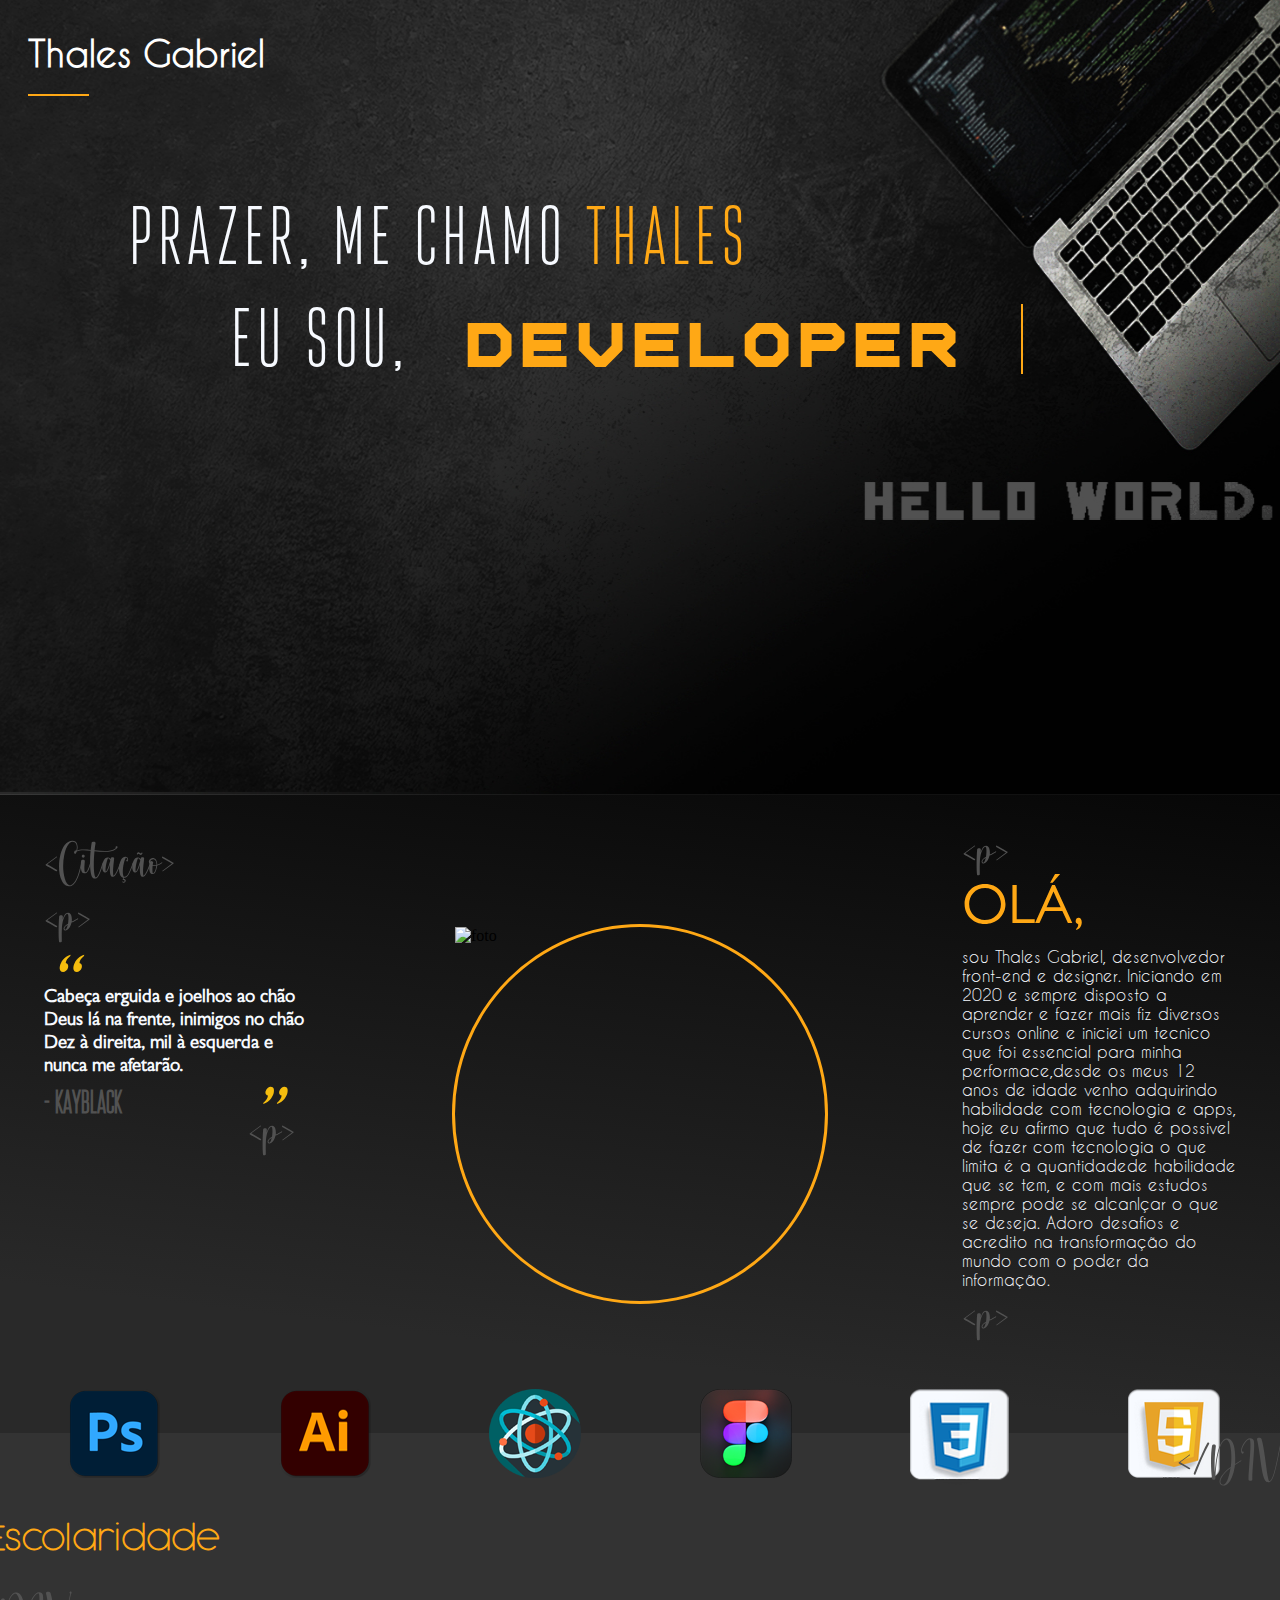
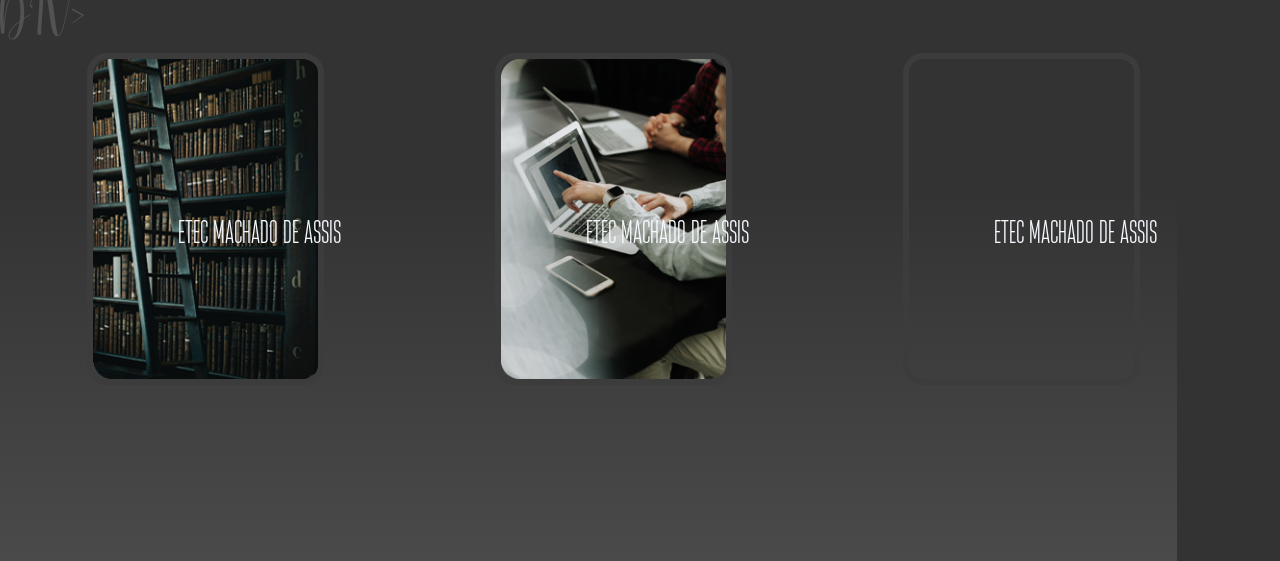
==== index.html @ 3428d631 "primeiro commit do repositorio" ====
<!DOCTYPE html>
<html lang="pt-br">

<head>
    <meta charset="UTF-8">
    <meta http-equiv="X-UA-Compatible" content="IE=edge">
    <meta name="viewport" content="width=device-width, initial-scale=1.0">
    <link rel="stylesheet" href="./css/style.css">
    <title>Portifólio</title>
</head>

<body>
    <section class="page-top">
        <div class="container-grid ">
            <div class="hero">
                <h1> <i>Tha</i>les Gabriel</h1>

                <h2>Prazer, me chamo <i>Thales</i></h2>
                <h2 class="eu-sou">eu sou,
                    <ul class="dynamic-txts">
                        <li><span>Developer</span></li>
                        <li><span>Designer</span></li>
                        <li><span>Freelancer</span></li>


                    </ul>
                </h2>

            </div>
        </div>
    </section>

    <section class="page-infos">
        <div class="container-grid tree-rows">
            <div class="story-photo">
                <span class="abertura"> &lt;Citação&gt;
                    <br> &lt;p&gt;<br>
                    <i class="aspas">“</i>
                </span>
                <h3 class="citacao">Cabeça erguida e joelhos ao chão Deus lá na frente, inimigos no chão Dez à direita, mil à esquerda e nunca me afetarão.</h3>
                <h4> - KAYBLACK</h4>
                <i class="aspas">” </i>
                <span class="fechamento"> &lt;p&gt;</span>
                <div class="foto">
                    <div class="circulo">
                        <img src="" alt="foto">
                    </div>
                </div>
                <div class="sobre-eu">
                    <span class="abertura"> &lt;p&gt;</span><br>

                    <span>
                        <b>OLÁ,</b><p>sou Thales Gabriel, desenvolvedor 
                            front-end e designer. Iniciando em
                            2020 e sempre disposto a aprender
                            e fazer mais fiz diversos cursos online
                            e iniciei um tecnico que foi essencial
                            para minha performace,desde os meus
                            12 anos de idade venho adquirindo 
                            habilidade com tecnologia e apps, hoje
                            eu afirmo que tudo é possivel de fazer
                            com tecnologia o que limita é a 
                            quantidadede habilidade que se tem, 
                            e com mais estudos sempre pode se 
                            alcanlçar o que se deseja. Adoro 
                            desafios e acredito na transformação 
                            do mundo com o poder da informação.</p>
                    </span>
                    <span class="fechamento"> &lt;p&gt;</span>

                </div>

            </div>
            <div class="transicao">
                <ul class="icones-transicao">
                    <li>
                        <svg xmlns="http://www.w3.org/2000/svg" xmlns:xlink="http://www.w3.org/1999/xlink" width="92" height="89" viewBox="0 0 92 89">
                            <image id="icone_photoshop" data-name="icone photoshop" width="92" height="89" xlink:href="[data-uri]"/>
                         </svg>
                    </li>
                    <li>
                        <svg xmlns="http://www.w3.org/2000/svg" xmlns:xlink="http://www.w3.org/1999/xlink" width="92" height="89" viewBox="0 0 92 89">
                            <image id="icone_ilustrator" data-name="icone ilustrator" width="92" height="89" xlink:href="[data-uri]"/>
                        </svg>
                    </li>
                    <li>
                        <svg xmlns="http://www.w3.org/2000/svg" xmlns:xlink="http://www.w3.org/1999/xlink" width="92" height="89" viewBox="0 0 92 89">
                            <image id="electron_icon" data-name="electron icon" width="92" height="89" xlink:href="[data-uri]"/>
                        </svg>
                    </li>
                    <li>
                        <svg xmlns="http://www.w3.org/2000/svg" xmlns:xlink="http://www.w3.org/1999/xlink" width="92" height="89" viewBox="0 0 92 89">
                            <image id="figma_icone" data-name="figma icone" width="92" height="89" xlink:href="[data-uri]"/>
                        </svg>
                    </li>
                    <li>
                        <svg xmlns="http://www.w3.org/2000/svg" xmlns:xlink="http://www.w3.org/1999/xlink" width="99" height="96" viewBox="0 0 99 96">
                            <image id="css3_icon" data-name="css3 icon" width="99" height="96" xlink:href="[data-uri]"/>
                        </svg>
                    </li>
                    <li>
                        <svg xmlns="http://www.w3.org/2000/svg" xmlns:xlink="http://www.w3.org/1999/xlink" width="92" height="89" viewBox="0 0 92 89">
                            <image id="javascripticon" width="92" height="89" xlink:href="[data-uri]"/>
                        </svg>

                    </li>
                </ul>
            </div>

        </div>
    </section>
    <section class="page-schools">
        <div class="container-grid two-rows">
            <div class="fundo-topo">
                <h2>Escolaridade</h2>
                <div class="aberturastyle"> &lt;DIV&gt;</div><br>
            </div>
            <div class="cardsEscolaridade1">
                <!-- < class="card-1"> -->
                <figure class="card-escolaridade fundo-tecnica">
                    <figcaption class="card-title">Etec Machado de Assis</figcaption>

                </figure>
            </div>
            <div class="cardsEscolaridade2">
                <figure class="card-escolaridade fundo-curso">
                    <figcaption class="card-title">Etec Machado de Assis</figcaption>

                </figure>
            </div>
            <div class="cardsEscolaridade3">
                <figure class="card-escolaridade">
                    <figcaption class="card-title">Etec Machado de Assis</figcaption>

                </figure>
            </div>

        </div>
        <div class="fechamentostyle"> &lt;/DIV&gt;</div><br>

    </section>
</body>

</html>
---- css/style.css ----
@charset "UTF-8";
@font-face {
  font-family: caviarDreams;
  src: url(../fonts/CaviarDreams.ttf);
}
@font-face {
  font-family: cocogoose;
  src: url(../fonts/Cocogoose-Pro-Thin-trial.ttf);
}
@font-face {
  font-family: helloHoney;
  src: url(../fonts/hello-honey.otf);
}
@font-face {
  font-family: attentic;
  src: url(../fonts/Attentica-4F-UltraLight.otf);
}
@font-face {
  font-family: nameSmille;
  src: url(../fonts/Name-Smile.otf);
}
@font-face {
  font-family: gillSans;
  src: url(../fonts/Gill-Sans.otf);
}
@keyframes slide {
  from {
    top: 0;
  }
  to {
    top: -265px;
  }
}
@keyframes typing {
  0% {
    width: 0px;
  }
  50% {
    width: 600px;
  }
  100% {
    width: 0px;
  }
}
.cardsEscolaridade1 {
  margin-top: 130px;
  perspective: 500px;
  display: flex;
  grid-column-start: 2;
  grid-column-end: 5;
}

.cardsEscolaridade2 {
  margin-top: 130px;
  perspective: 500px;
  display: flex;
  grid-column-start: 6;
  grid-column-end: 9;
}

.cardsEscolaridade3 {
  margin-top: 130px;
  perspective: 500px;
  display: flex;
  grid-column-start: 10;
  grid-column-end: 13;
}

.card-escolaridade {
  width: 237px;
  max-width: 237px;
  height: 332px;
  border: 6px solid #3c3c3c;
  border-radius: 20px;
  position: relative;
  transform-style: preserve-3d;
  will-change: transform;
  transition: transform 0.5s;
}

.fundo-curso {
  background: url("../imagens/fundo-card-cursos.png ");
  background-size: cover;
  background-repeat: no-repeat;
}

.fundo-tecnica {
  background: url("../imagens/fundo-card-etec.png ");
  background-size: cover;
  background-repeat: no-repeat;
}

.card-escolaridade:hover {
  transform: translate(10px) rotateX(0deg) rotateY(30deg);
}

.card-title {
  font-family: attentic;
  font-size: 24pt;
  color: #f7faff;
  position: absolute;
  top: 50%;
  right: -10%;
  transform: translateY(-30deg);
  transition: transform 0.5s;
}

.card-escolaridade:hover .card-title {
  transform: translateZ(50px);
  margin-left: 10px;
}

* {
  margin: 0;
  border: 0;
  box-sizing: border-box;
  /* max-width: 1440px */
}

body {
  background: rgb(51, 51, 51);
  background: linear-gradient(8deg, rgb(51, 51, 51) 39%, rgb(5, 5, 5) 100%);
}

.container-grid {
  display: grid;
  max-width: 1440px;
  max-height: 1024px;
  grid-template-columns: repeat(12, 70px);
  column-gap: 32px;
  justify-content: center;
  background-color: transparent;
  height: 1024px;
}

.tree-rows {
  grid-template-rows: 319px 275px auto;
}

.two-rows {
  grid-template-rows: 480px auto;
}

.page-top {
  display: flex;
  justify-content: center;
  background: rgb(82, 82, 82);
  background: linear-gradient(135deg, rgb(82, 82, 82) 45%, rgb(5, 5, 5) 100%);
  background-image: url("../imagens/herotop.jpg");
  background-position: center;
  background-size: 1397px 795px;
  background-repeat: no-repeat;
  width: 100vw;
  height: 795px;
}

.hero {
  display: grid;
  max-width: 1440px;
  max-height: 1024px;
  grid-template-columns: repeat(12, 70px);
  column-gap: 32px;
  justify-content: center;
  background-color: transparent;
  height: 1024px;
  grid-template-rows: 0.3fr;
  width: 100%;
  grid-column-start: 1;
  grid-column-end: 14;
  max-height: 795px;
}

.hero h1 {
  font-family: CaviarDreams;
  font-size: 27pt;
  color: white;
  margin-top: 2rem;
  padding-bottom: 20px;
  grid-column-start: 1;
  grid-column-end: 14;
}

.hero h1 i {
  font-style: normal;
  padding-bottom: 20px;
  border-bottom: 2px solid #ffa815;
}

/* frase de saudação */
/* posição */
.hero h2 {
  grid-column-start: 2;
  grid-column-end: 14;
  grid-row-start: 2;
  height: 20px;
}

.hero .eu-sou {
  grid-column-start: 3;
  grid-column-end: 14;
  grid-row-start: 2;
  margin-top: 10%;
  display: flex;
  align-items: flex-start;
}

.hero h2 {
  font-size: 62pt;
  color: #f7faff;
  font-family: attentic;
  letter-spacing: 5pt;
  font-weight: lighter;
}

.hero h2 i {
  font-style: normal;
  color: #ffa815;
}

.dynamic-txts li {
  font-family: nameSmille;
  list-style: none;
  color: #ffa815;
  font-size: 42pt;
  position: relative;
  top: 0;
  animation: slide 15s steps(3) infinite;
}

.dynamic-txts {
  margin-left: 15px;
  height: 70px;
  line-height: 90px;
  overflow: hidden;
  animation: typing 5s steps(24) infinite;
  border-right: 2px solid #ffa815;
}

.page-infos {
  display: flex;
  justify-content: center;
  width: 100vw;
}

.page-infos .container-grid {
  background: rgb(41, 41, 41);
  background: linear-gradient(7deg, rgb(41, 41, 41) 19%, rgb(7, 7, 7) 100%);
  height: 638px;
  width: 100%;
}

.story-photo {
  display: grid;
  max-width: 1440px;
  max-height: 1024px;
  grid-template-columns: repeat(12, 70px);
  column-gap: 32px;
  justify-content: center;
  background-color: transparent;
  height: 1024px;
  grid-template-rows: 0.3fr;
  grid-column-start: 1;
  grid-column-end: 14;
  max-height: 795px;
  height: 336px;
}

.story-photo .abertura,
.fechamento {
  font-family: helloHoney;
  font-size: 42pt;
  color: #525252;
  margin-top: 40px;
  grid-column-start: 1;
  grid-column-end: 3;
}

.aberturastyle {
  font-family: helloHoney;
  font-size: 42pt;
  color: #525252;
  margin-top: 30px;
}

.fechamentostyle {
  font-family: helloHoney;
  font-size: 42pt;
  color: #525252;
  grid-row-start: 2;
}

.story-photo .aspas {
  font-family: gillSans;
  font-size: 59pt;
  color: #f5bd0e;
}

.citacao {
  grid-column-start: 1;
  grid-column-end: 4;
  font-family: gillSans;
  margin-top: -55px;
  font-size: 14pt;
  color: #f7faff;
}

.story-photo h4 {
  grid-column-start: 1;
  grid-column-end: 3;
  margin-top: 10px;
  font-size: 24pt;
  color: #525252;
  font-family: attentic;
}

.fechamento {
  margin-top: -70px;
  grid-column-start: 4;
}

.foto {
  grid-column-start: 5;
  grid-column-end: 9;
  height: 380px;
  margin-top: -250px;
  display: flex;
  justify-content: center;
  align-items: center;
}

.circulo {
  border: 3px solid #ffa815;
  height: 100%;
  width: 100%;
  border-radius: 100%;
}

.sobre-eu {
  grid-column-start: 10;
  grid-column-end: 13;
  margin-top: -350px;
  width: auto;
}

.sobre-eu b {
  font-size: 42pt;
  font-family: gillSans;
  color: #ffa815;
  font-weight: 450;
}

.sobre-eu p {
  color: #f7faff;
  text-align: left;
  font-size: 12pt;
  font-family: caviarDreams;
}

.transicao {
  grid-column-start: 1;
  grid-column-end: 13;
  grid-row-start: 3;
}

.transicao ul {
  margin: 0;
  display: flex;
  justify-content: space-between;
  width: 100%;
  list-style: none;
}

.page-schools {
  display: flex;
  justify-content: center;
  width: 100vw;
}

.page-schools .container-grid {
  margin-top: 90px;
  height: 638px;
  width: 100%;
  background: rgb(51, 51, 51);
  background: linear-gradient(180deg, rgb(51, 51, 51) 42%, rgb(75, 74, 74) 100%);
}

.fundo-topo h2 {
  color: #ffa815;
  font-size: 24pt;
  font-family: cocogoose;
}

/*# sourceMappingURL=style.css.map */
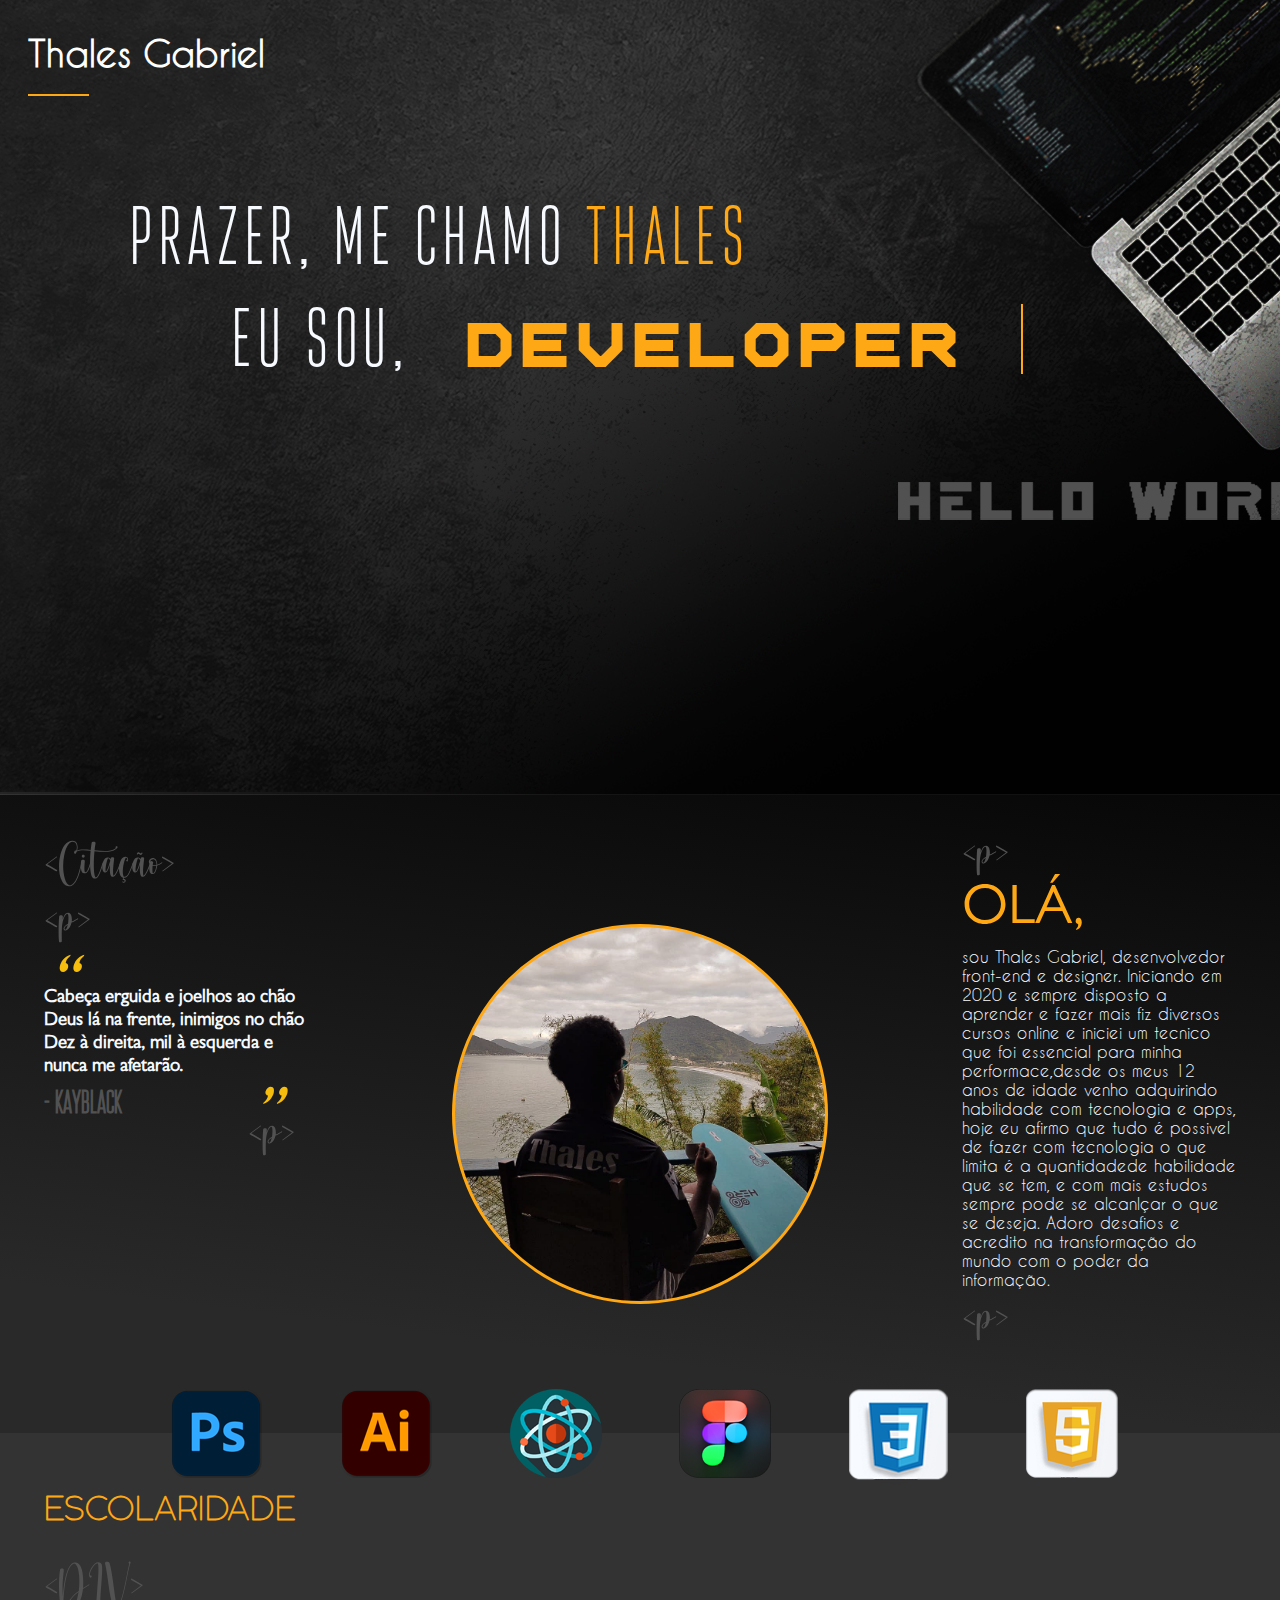
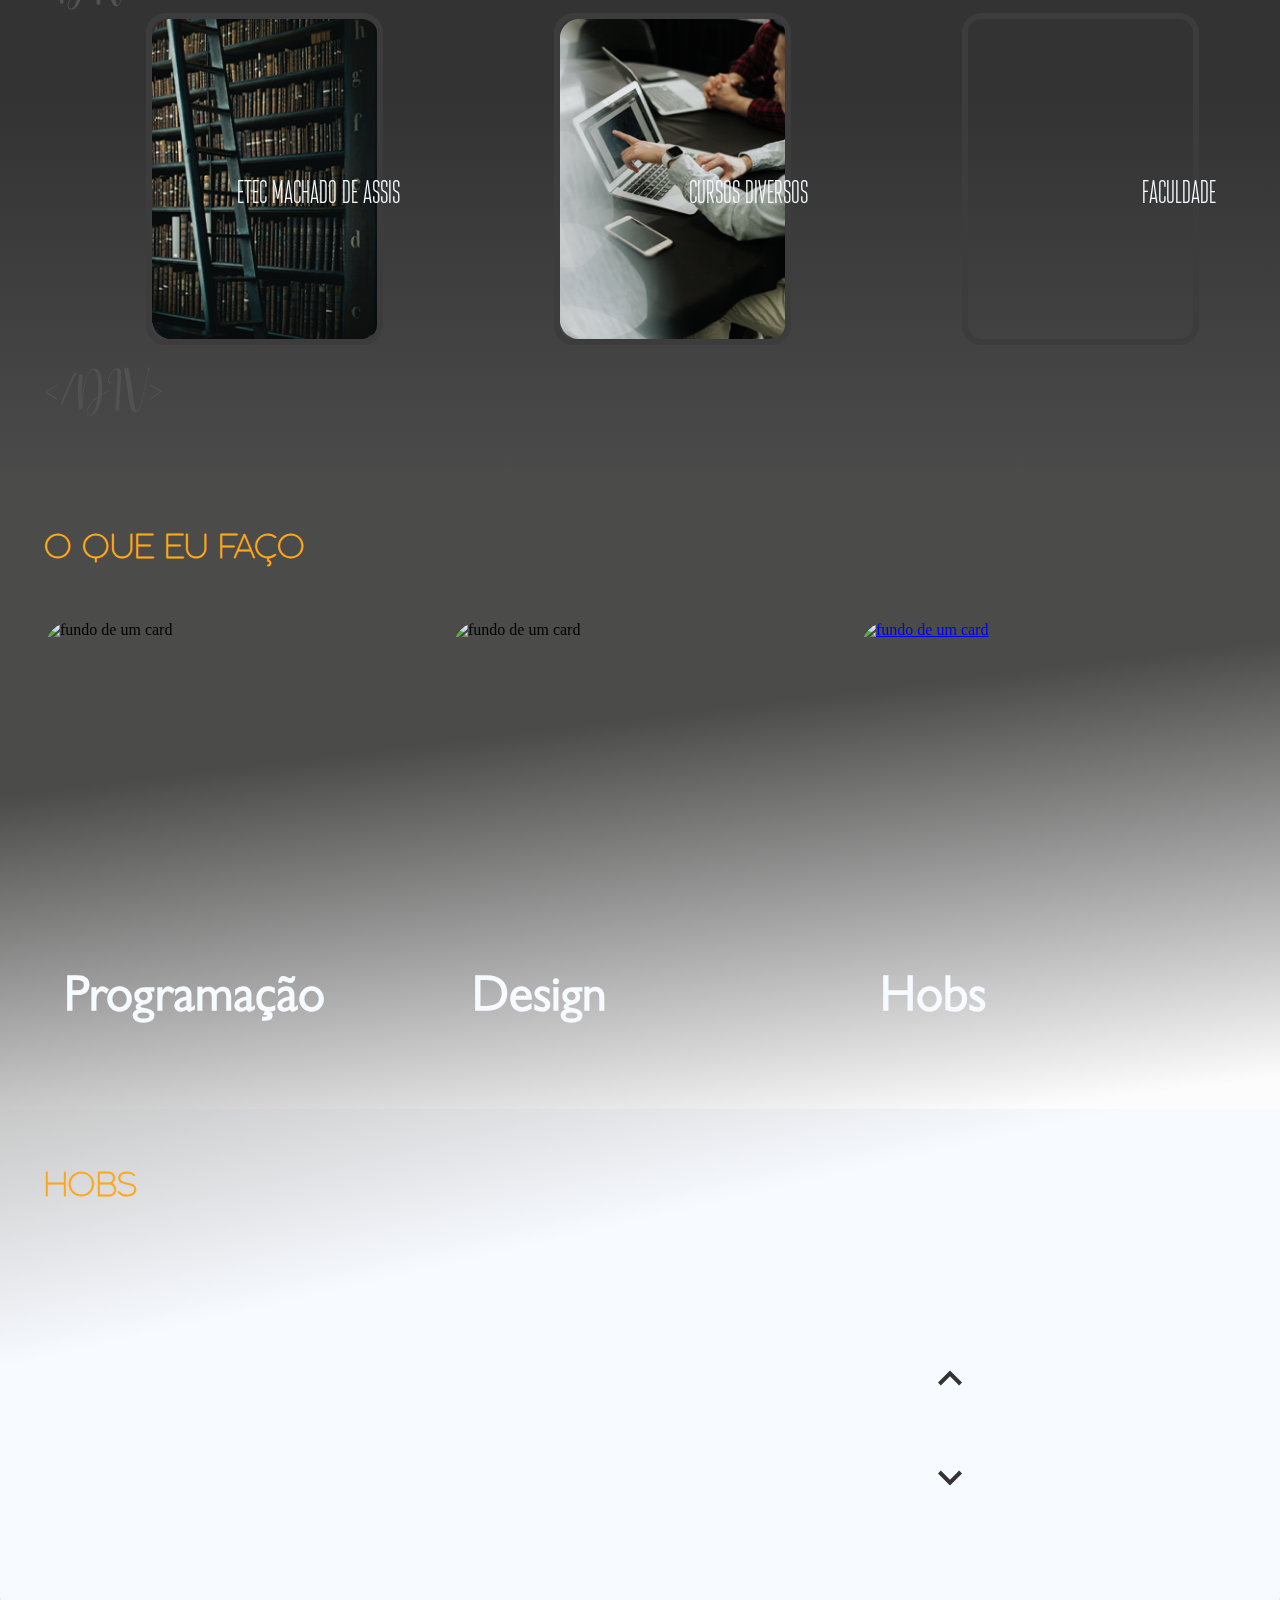
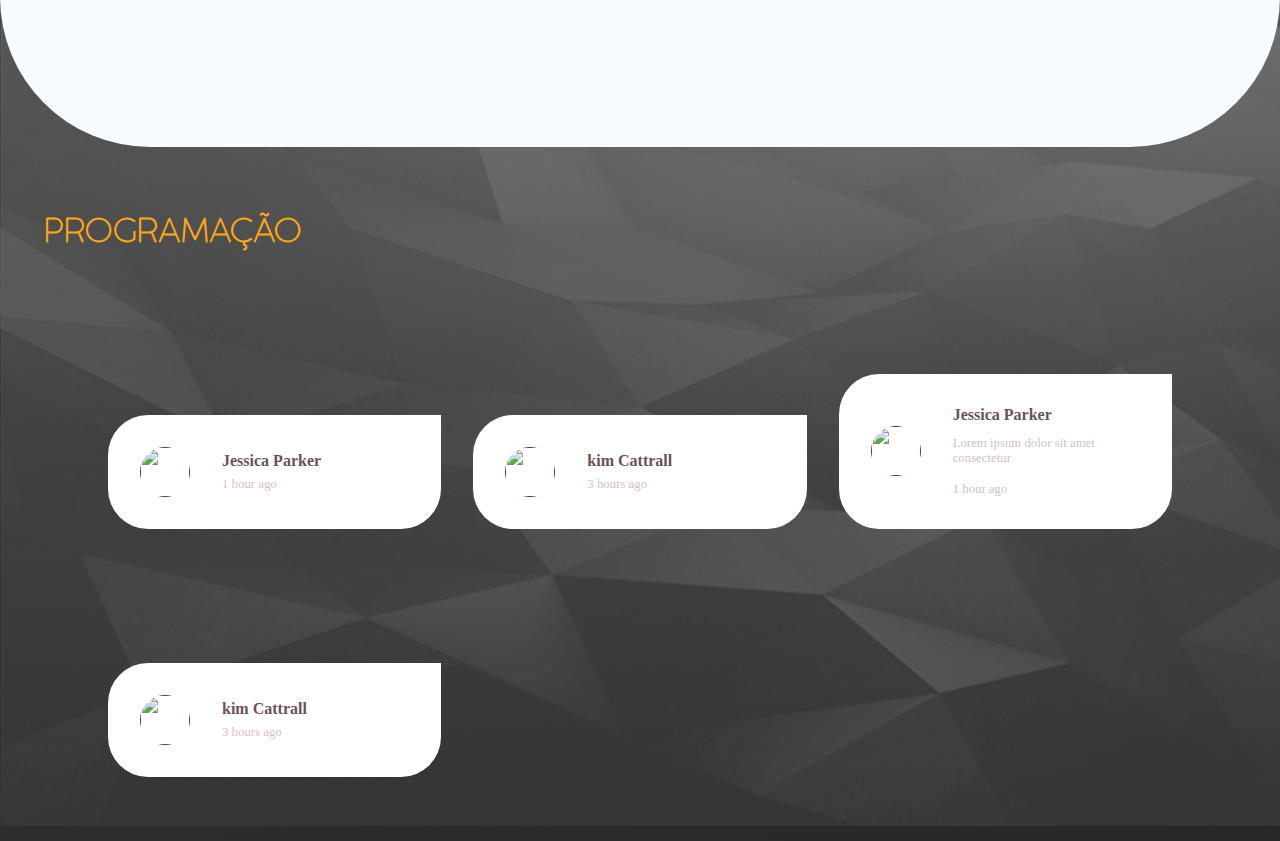
==== commit e6f0fb42: "trabalhando na parte dos projetos e arrumando os cards" ====
--- a/index.html
+++ b/index.html
@@ -43,7 +43,7 @@
                 <span class="fechamento"> &lt;p&gt;</span>
                 <div class="foto">
                     <div class="circulo">
-                        <img src="" alt="foto">
+                        <!-- aqui dentro esta a foto -->
                     </div>
                 </div>
                 <div class="sobre-eu">
@@ -109,36 +109,292 @@
 
         </div>
     </section>
+
+    <!-- escolaridade, parte do conteudo que fala da minha escolaridade -->
+    <!-- é separado em 3 cards (retangulos) giratorios contendo conteudo frente e verso -->
     <section class="page-schools">
-        <div class="container-grid two-rows">
+
+        <div class="container-grid two-rows ">
             <div class="fundo-topo">
-                <h2>Escolaridade</h2>
+                <h2>ESCOLARIDADE</h2>
                 <div class="aberturastyle"> &lt;DIV&gt;</div><br>
             </div>
-            <div class="cardsEscolaridade1">
-                <!-- < class="card-1"> -->
-                <figure class="card-escolaridade fundo-tecnica">
-                    <figcaption class="card-title">Etec Machado de Assis</figcaption>
-
-                </figure>
-            </div>
-            <div class="cardsEscolaridade2">
-                <figure class="card-escolaridade fundo-curso">
-                    <figcaption class="card-title">Etec Machado de Assis</figcaption>
-
-                </figure>
-            </div>
-            <div class="cardsEscolaridade3">
-                <figure class="card-escolaridade">
-                    <figcaption class="card-title">Etec Machado de Assis</figcaption>
-
-                </figure>
-            </div>
-
-        </div>
-        <div class="fechamentostyle"> &lt;/DIV&gt;</div><br>
-
-    </section>
+
+
+            <!-- card-1 da parte da escolaridade -->
+            <input type="checkbox" id="card1" class="switch" />
+            <label class="flip-container1" for="card1">
+
+
+                <div class="cardsEscolaridade1">
+
+
+                    <div id="flip" class="card-flipper">
+
+                        <div class="front">
+
+                            <figure class="card-escolaridade fundo-tecnica">
+                                <figcaption class="card-title">Etec Machado de Assis</figcaption>
+        
+                            </figure>
+                        </div>
+
+
+
+
+                        <div class="back">
+
+                            aa
+
+                        </div>
+
+
+                    </div>
+
+                </div>
+
+
+            </label>
+
+            <!-- card-2 da parte da escolaridade -->
+            <input type="checkbox" id="card2" class="switch" />
+            <label class="flip-container2" for="card2">
+
+
+                <div class="cardsEscolaridade2">
+
+
+                    <div id="flip" class="card-flipper">
+
+                        <div class="front">
+
+                            <figure class="card-escolaridade fundo-curso">
+                                <figcaption class="card-title">Cursos Diversos</figcaption>
+
+                            </figure>
+                        </div>
+
+
+
+
+                        <div class="back">
+
+                            aa
+
+                        </div>
+
+
+                    </div>
+
+                </div>
+
+
+            </label>
+
+            <!-- card-3 da parte da escolaridade -->
+
+            <input type="checkbox" id="card3" class="switch" />
+            <label class="flip-container3" for="card3">
+
+
+                <div class="cardsEscolaridade3">
+
+
+                    <div id="flip" class="card-flipper">
+
+                        <div class="front">
+
+                            <figure class="card-escolaridade fundo-facul">
+                                <figcaption class="card-title">Faculdade</figcaption>
+
+                            </figure>
+                        </div>
+
+
+
+
+                        <div class="back">
+
+                            aa
+
+                        </div>
+
+
+                    </div>
+
+                </div>
+
+
+            </label>
+            <div class="fechamentostyle"> &lt;/DIV&gt;</div>
+        </div>
+
+
+    </section>
+
+    <!-- parte do conteudo o que faço -->
+    <section class="page-oquefaco">
+        <div class="container-grid two-rows ">
+            <div class="titulo-oquefaco">
+                <h2>O QUE EU FAÇO</h2>
+            </div>
+
+
+            <div class="card-vivencia prog">
+
+                <img src="./imagens/pc-darkness.jpg" alt="fundo de um card">
+                <div class="cont-text">
+                    <h2>
+                        Programação
+                    </h2>
+                    <p>
+                        Um pouco das minhas criações na programação são projetos feitos para este portifólio ou projetos feitos na esola técnica.
+                        <button>Ver Mais</button>
+                    </p>
+                </div>
+
+            </div>
+            <div class="card-vivencia design">
+
+                <img src="./imagens/arte-darkness.jpg " alt="fundo de um card">
+                <div class="cont-text">
+                    <h2>
+                        Design
+                    </h2>
+                    <p>
+                        Os projetos de design são trabalhos freelancer, as habilidades com photoshop me permitiram executar o serviço.
+                        <button>Ver Mais</button>
+                    </p>
+                </div>
+
+            </div>
+            <a href="#hobs">
+                <div class="card-vivencia hobs">
+
+                    <img src="./imagens/darkness-city.jpg" alt="fundo de um card">
+                    <div class="cont-text">
+                        <h2>
+                            Hobs
+                        </h2>
+                        <p>
+                            <br><br>Um pouco das coisas que eu gosto de fazer quando não estou trabalhando.
+                            <button>Ver Mais</button>
+                        </p>
+                    </div>
+
+
+                </div>
+            </a>
+        </div>
+
+    </section>
+
+    <section id="hobs" class="page-hobs">
+        <div class="container-grid  ">
+            <div class="titulo-hobs">
+                <h2>HOBS</h2>
+            </div>
+            <div id="carousel-wrapper">
+                <div id="menu">
+                    <div id="current-option">
+                        <span id="current-option-text1" data-previous-text="" data-next-text=""></span>
+                        <span id="current-option-text2" data-previous-text="" data-next-text=""></span>
+                    </div>
+                    <button id="previous-option"></button>
+                    <button id="next-option"></button>
+
+                </div>
+                <div id="image"></div>
+            </div>
+        </div>
+
+    </section>
+
+    <section id="programacao" class="page-programacao">
+        <div class="programacao-fundo">
+            <div class="container-grid  ">
+                <div class="titulo-programacao">
+                    <h2>PROGRAMAÇÃO</h2>
+                </div>
+
+                <!-- cards que vão falar dos projetos -->
+                <!-- card 1 -->
+                <div class="card1prog">
+                    <ul class="cards">
+                        <li>
+                            <a href="" class="card">
+                                <img src="https://i.imgur.com/oYiTqum.jpg" class="card__image" alt="" />
+                                <div class="card__overlay">
+                                    <div class="card__header">
+                                        <svg class="card__arc" xmlns="http://www.w3.org/2000/svg"><path /></svg>
+                                        <img class="card__thumb" src="https://i.imgur.com/7D7I6dI.png" alt="" />
+                                        <div class="card__header-text">
+                                            <h3 class="card__title">Jessica Parker</h3>
+                                            <span class="card__status">1 hour ago</span>
+                                        </div>
+                                    </div>
+                                    <p class="card__description">Lorem ipsum dolor sit amet consectetur adipisicing elit. Asperiores, blanditiis?</p>
+                                </div>
+                            </a>
+                        </li>
+                        <li>
+                            <a href="" class="card">
+                                <img src="https://i.imgur.com/2DhmtJ4.jpg" class="card__image" alt="" />
+                                <div class="card__overlay">
+                                    <div class="card__header">
+                                        <svg class="card__arc" xmlns="http://www.w3.org/2000/svg"><path /></svg>
+                                        <img class="card__thumb" src="https://i.imgur.com/sjLMNDM.png" alt="" />
+                                        <div class="card__header-text">
+                                            <h3 class="card__title">kim Cattrall</h3>
+                                            <span class="card__status">3 hours ago</span>
+                                        </div>
+                                    </div>
+                                    <p class="card__description">Lorem ipsum dolor sit amet consectetur adipisicing elit. Asperiores, blanditiis?</p>
+                                </div>
+                            </a>
+                        </li>
+                        <li>
+                            <a href="" class="card">
+                                <img src="https://i.imgur.com/oYiTqum.jpg" class="card__image" alt="" />
+                                <div class="card__overlay">
+                                    <div class="card__header">
+                                        <svg class="card__arc" xmlns="http://www.w3.org/2000/svg"><path /></svg>
+                                        <img class="card__thumb" src="https://i.imgur.com/7D7I6dI.png" alt="" />
+                                        <div class="card__header-text">
+                                            <h3 class="card__title">Jessica Parker</h3>
+                                            <span class="card__tagline">Lorem ipsum dolor sit amet consectetur</span>
+                                            <span class="card__status">1 hour ago</span>
+                                        </div>
+                                    </div>
+                                    <p class="card__description">Lorem ipsum dolor sit amet consectetur adipisicing elit. Asperiores, blanditiis?</p>
+                                </div>
+                            </a>
+                        </li>
+                        <li>
+                            <a href="" class="card">
+                                <img src="https://i.imgur.com/2DhmtJ4.jpg" class="card__image" alt="" />
+                                <div class="card__overlay">
+                                    <div class="card__header">
+                                        <svg class="card__arc" xmlns="http://www.w3.org/2000/svg"><path /></svg>
+                                        <img class="card__thumb" src="https://i.imgur.com/sjLMNDM.png" alt="" />
+                                        <div class="card__header-text">
+                                            <h3 class="card__title">kim Cattrall</h3>
+                                            <span class="card__status">3 hours ago</span>
+                                        </div>
+                                    </div>
+                                    <p class="card__description">Lorem ipsum dolor sit amet consectetur adipisicing elit. Asperiores, blanditiis?</p>
+                                </div>
+                            </a>
+                        </li>
+                    </ul>
+                </div>
+                <!-- fim do card 1 -->
+            </div>
+
+        </div>
+    </section>
+
+    <script src="./js/carrousel-hobs.js"></script>
 </body>
 
 </html>--- a/css/style.css
+++ b/css/style.css
@@ -42,46 +42,113 @@
     width: 0px;
   }
 }
-.cardsEscolaridade1 {
-  margin-top: 130px;
-  perspective: 500px;
-  display: flex;
-  grid-column-start: 2;
-  grid-column-end: 5;
-}
-
-.cardsEscolaridade2 {
-  margin-top: 130px;
-  perspective: 500px;
-  display: flex;
-  grid-column-start: 6;
-  grid-column-end: 9;
-}
-
+.cardsEscolaridade1,
+.cardsEscolaridade2,
 .cardsEscolaridade3 {
-  margin-top: 130px;
-  perspective: 500px;
-  display: flex;
-  grid-column-start: 10;
-  grid-column-end: 13;
+  width: 100%;
+  height: 100%;
+  transition: transform 2s;
+  transform-style: preserve-3d;
+  cursor: pointer;
+  position: relative;
+}
+
+.card-flipper {
+  position: relative;
+  width: 100%;
+  height: 100%;
+  transition: transform 5s;
+  transform-style: preserve-3d;
+}
+
+.front,
+.back {
+  position: absolute;
+  width: 100%;
+  height: 100%;
+  backface-visibility: hidden;
+}
+
+.back {
+  transform: rotateY(180deg);
+}
+
+#card1:checked ~ .flip-container1 .card-flipper {
+  transform: rotateY(180deg);
+}
+
+#card2:checked ~ .flip-container2 .card-flipper {
+  transform: rotateY(180deg);
+}
+
+#card3:checked ~ .flip-container3 .card-flipper {
+  transform: rotateY(180deg);
+}
+
+.switch {
+  display: none;
 }
 
 .card-escolaridade {
+  border: 6px solid #3c3c3c;
+  border-radius: 20px;
   width: 237px;
   max-width: 237px;
   height: 332px;
-  border: 6px solid #3c3c3c;
-  border-radius: 20px;
-  position: relative;
-  transform-style: preserve-3d;
   will-change: transform;
   transition: transform 0.5s;
+  transform-style: preserve-3d;
+  position: relative;
+}
+
+.flip-container1 {
+  display: flex;
+  justify-content: center;
+  align-items: center;
+  margin-top: 180px;
+  width: 237px;
+  height: 332px;
+  perspective: 1000px;
+  grid-column-start: 2;
+  grid-column-end: 5;
+}
+
+.flip-container2 {
+  display: flex;
+  justify-content: center;
+  align-items: center;
+  margin-top: 180px;
+  width: 237px;
+  height: 332px;
+  perspective: 1000px;
+  grid-column-start: 6;
+  grid-column-end: 9;
+}
+
+.flip-container3 {
+  display: flex;
+  justify-content: center;
+  align-items: center;
+  margin-top: 180px;
+  width: 237px;
+  height: 332px;
+  perspective: 1000px;
+  grid-column-start: 10;
+  grid-column-end: 13;
+}
+
+.front {
+  perspective: 500px;
 }
 
 .fundo-curso {
   background: url("../imagens/fundo-card-cursos.png ");
   background-size: cover;
   background-repeat: no-repeat;
+  width: 237px;
+  max-width: 237px;
+  height: 332px;
+  transform-style: preserve-3d;
 }
 
 .fundo-tecnica {
@@ -108,6 +175,580 @@
 .card-escolaridade:hover .card-title {
   transform: translateZ(50px);
   margin-left: 10px;
+}
+
+.card-escolaridade p {
+  font-family: gillSans;
+  font-size: 12pt;
+  color: #f7faff;
+  margin: 15px;
+}
+
+.page-oquefaco {
+  display: flex;
+  justify-content: center;
+  width: 100vw;
+}
+
+.page-oquefaco {
+  margin-top: 0px;
+  height: 638px;
+  width: 100%;
+  background: rgb(75, 75, 74);
+  background: linear-gradient(173deg, rgb(75, 75, 74) 41%, rgb(252, 252, 253) 96%);
+}
+
+.titulo-oquefaco {
+  margin-top: 60px;
+  grid-row-start: 1;
+  grid-column-start: 1;
+  grid-column-end: 4;
+}
+
+.titulo-oquefaco h2 {
+  color: #ffa815;
+  font-size: 24pt;
+  font-family: cocogoose;
+}
+
+.card-vivencia {
+  width: 320px;
+  height: 410px;
+  background: transparent;
+  border-radius: 30px;
+  overflow: hidden;
+  position: relative;
+  display: flex;
+  align-items: center;
+  justify-content: center;
+  cursor: pointer;
+  transition: all 0.25s ease;
+  backface-visibility: hidden;
+  margin-top: 150px;
+}
+
+.prog {
+  grid-column-start: 1;
+  grid-column-end: 5;
+  grid-row-start: 1;
+}
+
+.design {
+  grid-column-start: 5;
+  grid-column-end: 9;
+  grid-row-start: 1;
+}
+
+.hobs {
+  grid-column-start: 9;
+  grid-column-end: 12;
+  grid-row-start: 1;
+}
+
+.card-vivencia:hover {
+  transform: scale(0.9);
+}
+
+.card-vivencia:hover:after {
+  height: 280px;
+}
+
+.card-vivencia:hover .cont-text p {
+  margin-bottom: 0px;
+  opacity: 1;
+}
+
+.card-vivencia:hover img {
+  transform: scale(1.25);
+}
+
+.card-vivencia:after {
+  width: 100%;
+  content: "";
+  left: 0px;
+  bottom: 0px;
+  height: 150px;
+  position: absolute;
+  z-index: 20;
+  transition: all 0.25 ease;
+}
+
+.card-vivencia img {
+  width: 100%;
+  height: 100%;
+  z-index: 10;
+  transition: all 0.25s ease;
+}
+
+.card-vivencia .cont-text {
+  font-family: caviarDreams;
+  z-index: 30;
+  position: absolute;
+  bottom: 0;
+  color: #f7faff;
+  padding: 20px;
+  padding-bottom: 30px;
+}
+
+.card-vivencia .cont-text p {
+  font-size: 11pt;
+  opacity: 0;
+  margin-bottom: -340px;
+  transition: all 0.25s ease;
+  display: flex;
+  align-items: center;
+  justify-content: flex-end;
+  flex-direction: column;
+}
+
+.card-vivencia .cont-text h2 {
+  font-family: gillSans;
+  font-size: 37pt;
+  margin-bottom: 200px;
+}
+
+.card-vivencia .cont-text p button {
+  padding: 7px 17px;
+  border-radius: 12px;
+  background: transparent;
+  border: 2px solid #f7faff;
+  color: #f7faff;
+  margin-top: 10px;
+  margin-left: auto;
+  cursor: pointer;
+  transition: all 0.25s ease;
+  font-family: caviarDreams;
+  font-size: 0.75rem;
+  outline: none;
+}
+
+.card-vivencia .cont-text p button:hover {
+  background: #fff;
+  color: #000;
+}
+
+.page-hobs {
+  display: flex;
+  justify-content: center;
+  width: 100vw;
+  position: absolute;
+  z-index: 1;
+}
+
+.page-hobs {
+  margin-top: 0px;
+  height: 638px;
+  max-height: 638px;
+  width: 100%;
+  background: rgb(200, 200, 200);
+  background: linear-gradient(167deg, rgb(200, 200, 200) 0%, rgb(247, 250, 255) 28%, rgb(247, 250, 255) 98%);
+  border-radius: 0px 0px 150px 150px;
+}
+
+.titulo-hobs {
+  margin-top: 60px;
+  max-height: 100px;
+  grid-row-start: 1;
+  grid-column-start: 1;
+  grid-column-end: 4;
+}
+
+.titulo-hobs h2 {
+  color: #ffa815;
+  font-size: 24pt;
+  font-family: cocogoose;
+}
+
+#carousel-wrapper {
+  max-height: 638px;
+  grid-column-start: 1;
+  grid-column-end: 13;
+  grid-row-start: 1;
+  display: flex;
+  flex-direction: row;
+  align-items: center;
+  justify-content: center;
+  overflow: hidden;
+}
+#carousel-wrapper #menu {
+  height: 380px;
+  width: 720px;
+  overflow: hidden;
+  font-weight: 700;
+  line-height: 1;
+  display: flex;
+  flex-direction: row;
+  align-items: center;
+  justify-content: center;
+  /* vertical-align: middle; */
+  transition: all 0.6s ease-in-out;
+}
+#carousel-wrapper #menu #current-option {
+  position: relative;
+  width: 100%;
+  height: 100%;
+  transform: translate(-25%, 0%);
+  display: flex;
+  flex-direction: column;
+  align-items: center;
+  justify-content: center;
+  overflow: hidden;
+}
+#carousel-wrapper #menu #current-option #current-option-text1 {
+  font-family: caviarDreams;
+  font-size: 1.6rem;
+  line-height: 3rem;
+  width: 220px;
+  height: 200px;
+  display: flex;
+  flex-direction: column;
+  align-items: center;
+  justify-content: flex-start;
+}
+#carousel-wrapper #menu #current-option #current-option-text1::before {
+  content: attr(data-next-text);
+  position: absolute;
+  transform: translate(0%, 380px);
+  width: 100%;
+  height: 200px;
+  display: flex;
+  flex-direction: column;
+  align-items: center;
+  justify-content: flex-start;
+}
+#carousel-wrapper #menu #current-option #current-option-text1::after {
+  content: attr(data-previous-text);
+  position: absolute;
+  transform: translate(0%, -380px);
+  width: 100%;
+  height: 200px;
+  display: flex;
+  flex-direction: column;
+  align-items: center;
+  justify-content: flex-start;
+}
+#carousel-wrapper #menu #current-option #current-option-text2 {
+  font-family: caviarDreams;
+  font-size: 0.8rem;
+  width: 220px;
+  height: 40px;
+  display: flex;
+  flex-direction: column;
+  align-items: flex-start;
+  justify-content: flex-end;
+}
+#carousel-wrapper #menu #current-option #current-option-text2::before {
+  content: attr(data-next-text);
+  position: absolute;
+  transform: translate(0%, 380px);
+  width: 100%;
+  height: 40px;
+  display: flex;
+  flex-direction: column;
+  align-items: flex-start;
+  justify-content: flex-end;
+}
+#carousel-wrapper #menu #current-option #current-option-text2::after {
+  content: attr(data-previous-text);
+  position: absolute;
+  transform: translate(0%, -380px);
+  width: 100%;
+  height: 40px;
+  display: flex;
+  flex-direction: column;
+  align-items: flex-start;
+  justify-content: flex-end;
+}
+#carousel-wrapper #menu #previous-option {
+  width: 1.5rem;
+  height: 1.5rem;
+  border: none;
+  display: block;
+  cursor: pointer;
+  background: url("data:image/svg+xml,%3Csvg version='1.1' xmlns='http://www.w3.org/2000/svg' xmlns:xlink='http://www.w3.org/1999/xlink' x='0px' y='0px' viewBox='0 0 256 256'%3E%3Cpolygon points='225.813,48.907 128,146.72 30.187,48.907 0,79.093 128,207.093 256,79.093' fill='%23333'%3E%3C/polygon%3E%3C/svg%3E");
+  background-size: cover;
+  position: absolute;
+  transform: translate(310px, 50px);
+}
+#carousel-wrapper #menu #next-option {
+  width: 1.5rem;
+  height: 1.5rem;
+  border: none;
+  display: block;
+  cursor: pointer;
+  background: url("data:image/svg+xml,%3Csvg version='1.1' xmlns='http://www.w3.org/2000/svg' xmlns:xlink='http://www.w3.org/1999/xlink' x='0px' y='0px' viewBox='0 0 256 256'%3E%3Cpolygon points='225.813,48.907 128,146.72 30.187,48.907 0,79.093 128,207.093 256,79.093' fill='%23333'%3E%3C/polygon%3E%3C/svg%3E");
+  background-size: cover;
+  position: absolute;
+  transform: translate(310px, -50px) rotate(180deg);
+}
+#carousel-wrapper #image {
+  height: 240px;
+  width: 240px;
+  background-position: center;
+  background-repeat: no-repeat;
+  background-size: cover;
+  z-index: 101;
+  position: absolute;
+  transform: translate(140px, 0);
+}
+#carousel-wrapper.anim-next {
+  pointer-events: none;
+}
+#carousel-wrapper.anim-next #current-option-text1 {
+  animation: next-text 0.65s 0.085s;
+}
+#carousel-wrapper.anim-next #current-option-text2 {
+  animation: next-text 0.65s 0.085s;
+}
+#carousel-wrapper.anim-next #previous-option {
+  animation: next-top-arrow 0.65s 0.085s;
+}
+#carousel-wrapper.anim-next #next-option {
+  animation: next-bottom-arrow 0.65s 0.085s;
+}
+#carousel-wrapper.anim-next #image {
+  animation: next-image 0.65s 0.085s;
+}
+#carousel-wrapper.anim-previous {
+  pointer-events: none;
+}
+#carousel-wrapper.anim-previous #current-option-text1 {
+  animation: previous-text 0.65s 0.085s;
+}
+#carousel-wrapper.anim-previous #current-option-text2 {
+  animation: previous-text 0.65s 0.085s;
+}
+#carousel-wrapper.anim-previous #previous-option {
+  animation: previous-top-arrow 0.65s 0.085s;
+}
+#carousel-wrapper.anim-previous #next-option {
+  animation: previous-bottom-arrow 0.65s 0.085s;
+}
+#carousel-wrapper.anim-previous #image {
+  animation: previous-image 0.65s 0.085s;
+}
+
+@keyframes previous-text {
+  50%, 55% {
+    transform: translate(0%, 390px);
+  }
+  to {
+    transform: translate(0%, 380px);
+  }
+}
+@keyframes previous-top-arrow {
+  50% {
+    transform: translate(310px, 53px);
+  }
+}
+@keyframes previous-bottom-arrow {
+  50% {
+    transform: translate(310px, -47px) rotate(180deg);
+  }
+}
+@keyframes previous-image {
+  0% {
+    transform: translate(140px, 0) scale(1);
+    opacity: 1;
+  }
+  70% {
+    transform: translate(140px, 0) scale(1.1);
+    opacity: 0;
+  }
+  100% {
+    transform: translate(140px, 0) scale(1);
+    opacity: 1;
+  }
+}
+@keyframes next-text {
+  50%, 55% {
+    transform: translate(0%, -390px);
+  }
+  to {
+    transform: translate(0%, -380px);
+  }
+}
+@keyframes next-top-arrow {
+  50% {
+    transform: translate(310px, 47px);
+  }
+}
+@keyframes next-bottom-arrow {
+  50% {
+    transform: translate(310px, -53px) rotate(180deg);
+  }
+}
+@keyframes next-image {
+  0% {
+    transform: translate(140px, 0) scale(1);
+    opacity: 1;
+  }
+  70% {
+    transform: translate(140px, 0) scale(1.1);
+    opacity: 0;
+  }
+  100% {
+    transform: translate(140px, 0) scale(1);
+    opacity: 1;
+  }
+}
+.page-programacao {
+  display: flex;
+  justify-content: center;
+  width: 100vw;
+}
+
+.page-programacao {
+  position: absolute;
+  margin-top: 0px;
+  height: 638px;
+  width: 100%;
+}
+
+.programacao-fundo {
+  position: absolute;
+  background-image: url("../imagens/fundo-programação.png");
+  height: 838px;
+  width: 100%;
+  top: 75%;
+  background-size: cover;
+  z-index: 0;
+}
+
+.page-programacao .container-grid {
+  position: relative;
+  top: 20%;
+}
+
+.titulo-programacao {
+  margin-top: 60px;
+  grid-row-start: 1;
+  grid-column-start: 1;
+  grid-column-end: 4;
+  max-height: 100px;
+}
+
+.titulo-programacao h2 {
+  color: #ffa815;
+  font-size: 24pt;
+  font-family: cocogoose;
+}
+
+.card1prog {
+  position: relative;
+  grid-column-start: 1;
+  grid-column-end: 13;
+}
+
+:root {
+  --surface-color: #fff;
+  --curve: 40;
+}
+
+.cards {
+  display: grid;
+  grid-template-columns: repeat(auto-fit, minmax(300px, 1fr));
+  height: 464px;
+  gap: 2rem;
+  margin: 4rem 5vw;
+  padding: 0;
+  list-style-type: none;
+}
+
+.card {
+  position: relative;
+  display: block;
+  height: 100%;
+  border-radius: calc(var(--curve) * 1px);
+  overflow: hidden;
+  text-decoration: none;
+}
+
+.card__image {
+  width: 100%;
+  height: auto;
+}
+
+.card__overlay {
+  position: absolute;
+  bottom: 0;
+  left: 0;
+  right: 0;
+  z-index: 1;
+  border-radius: calc(var(--curve) * 1px);
+  background-color: var(--surface-color);
+  transform: translateY(100%);
+  transition: 0.2s ease-in-out;
+}
+
+.card:hover .card__overlay {
+  transform: translateY(0);
+}
+
+.card__header {
+  position: relative;
+  display: flex;
+  align-items: center;
+  gap: 2em;
+  padding: 2em;
+  border-radius: calc(var(--curve) * 1px) 0 0 0;
+  background-color: var(--surface-color);
+  transform: translateY(-100%);
+  transition: 0.2s ease-in-out;
+}
+
+.card__arc {
+  width: 80px;
+  height: 80px;
+  position: absolute;
+  bottom: 100%;
+  right: 0;
+  z-index: 1;
+}
+
+.card__arc path {
+  fill: var(--surface-color);
+}
+
+.card:hover .card__header {
+  transform: translateY(0);
+}
+
+.card__thumb {
+  flex-shrink: 0;
+  width: 50px;
+  height: 50px;
+  border-radius: 50%;
+}
+
+.card__title {
+  font-size: 1em;
+  margin: 0 0 0.3em;
+  color: #6A515E;
+}
+
+.card__tagline {
+  display: block;
+  margin: 1em 0;
+  font-family: "MockFlowFont";
+  font-size: 0.8em;
+  color: #D7BDCA;
+}
+
+.card__status {
+  font-size: 0.8em;
+  color: #D7BDCA;
+}
+
+.card__description {
+  padding: 0 2em 2em;
+  margin: 0;
+  color: #D7BDCA;
+  font-family: "MockFlowFont";
+  display: -webkit-box;
+  -webkit-box-orient: vertical;
+  -webkit-line-clamp: 3;
+  overflow: hidden;
 }
 
 * {
@@ -120,12 +761,13 @@
 body {
   background: rgb(51, 51, 51);
   background: linear-gradient(8deg, rgb(51, 51, 51) 39%, rgb(5, 5, 5) 100%);
+  overflow-x: hidden;
 }
 
 .container-grid {
   display: grid;
   max-width: 1440px;
-  max-height: 1024px;
+  max-height: 638px;
   grid-template-columns: repeat(12, 70px);
   column-gap: 32px;
   justify-content: center;
@@ -148,7 +790,8 @@
   background: linear-gradient(135deg, rgb(82, 82, 82) 45%, rgb(5, 5, 5) 100%);
   background-image: url("../imagens/herotop.jpg");
   background-position: center;
-  background-size: 1397px 795px;
+  /* background-size: 1397px 795px; */
+  background-size: cover;
   background-repeat: no-repeat;
   width: 100vw;
   height: 795px;
@@ -157,7 +800,7 @@
 .hero {
   display: grid;
   max-width: 1440px;
-  max-height: 1024px;
+  max-height: 638px;
   grid-template-columns: repeat(12, 70px);
   column-gap: 32px;
   justify-content: center;
@@ -242,7 +885,7 @@
   width: 100vw;
 }
 
-.page-infos .container-grid {
+.page-infos {
   background: rgb(41, 41, 41);
   background: linear-gradient(7deg, rgb(41, 41, 41) 19%, rgb(7, 7, 7) 100%);
   height: 638px;
@@ -252,7 +895,7 @@
 .story-photo {
   display: grid;
   max-width: 1440px;
-  max-height: 1024px;
+  max-height: 638px;
   grid-template-columns: repeat(12, 70px);
   column-gap: 32px;
   justify-content: center;
@@ -333,6 +976,16 @@
   height: 100%;
   width: 100%;
   border-radius: 100%;
+  background-image: url("../imagens/foto-principal.jpg");
+  background-position: center;
+  background-size: cover;
+}
+
+.foto-principal {
+  border: 3px solid #ffa815;
+  height: 100%;
+  width: 100%;
+  border-radius: 100%;
 }
 
 .sobre-eu {
@@ -357,9 +1010,11 @@
 }
 
 .transicao {
-  grid-column-start: 1;
-  grid-column-end: 13;
+  position: relative;
+  grid-column-start: 2;
+  grid-column-end: 12;
   grid-row-start: 3;
+  margin: 0;
 }
 
 .transicao ul {
@@ -376,12 +1031,20 @@
   width: 100vw;
 }
 
-.page-schools .container-grid {
-  margin-top: 90px;
+.page-schools {
+  margin-top: 0px;
   height: 638px;
   width: 100%;
   background: rgb(51, 51, 51);
   background: linear-gradient(180deg, rgb(51, 51, 51) 42%, rgb(75, 74, 74) 100%);
+}
+
+.container-grid .fechamentostyle {
+  margin-top: 50px;
+}
+
+.fundo-topo {
+  margin-top: 60px;
 }
 
 .fundo-topo h2 {
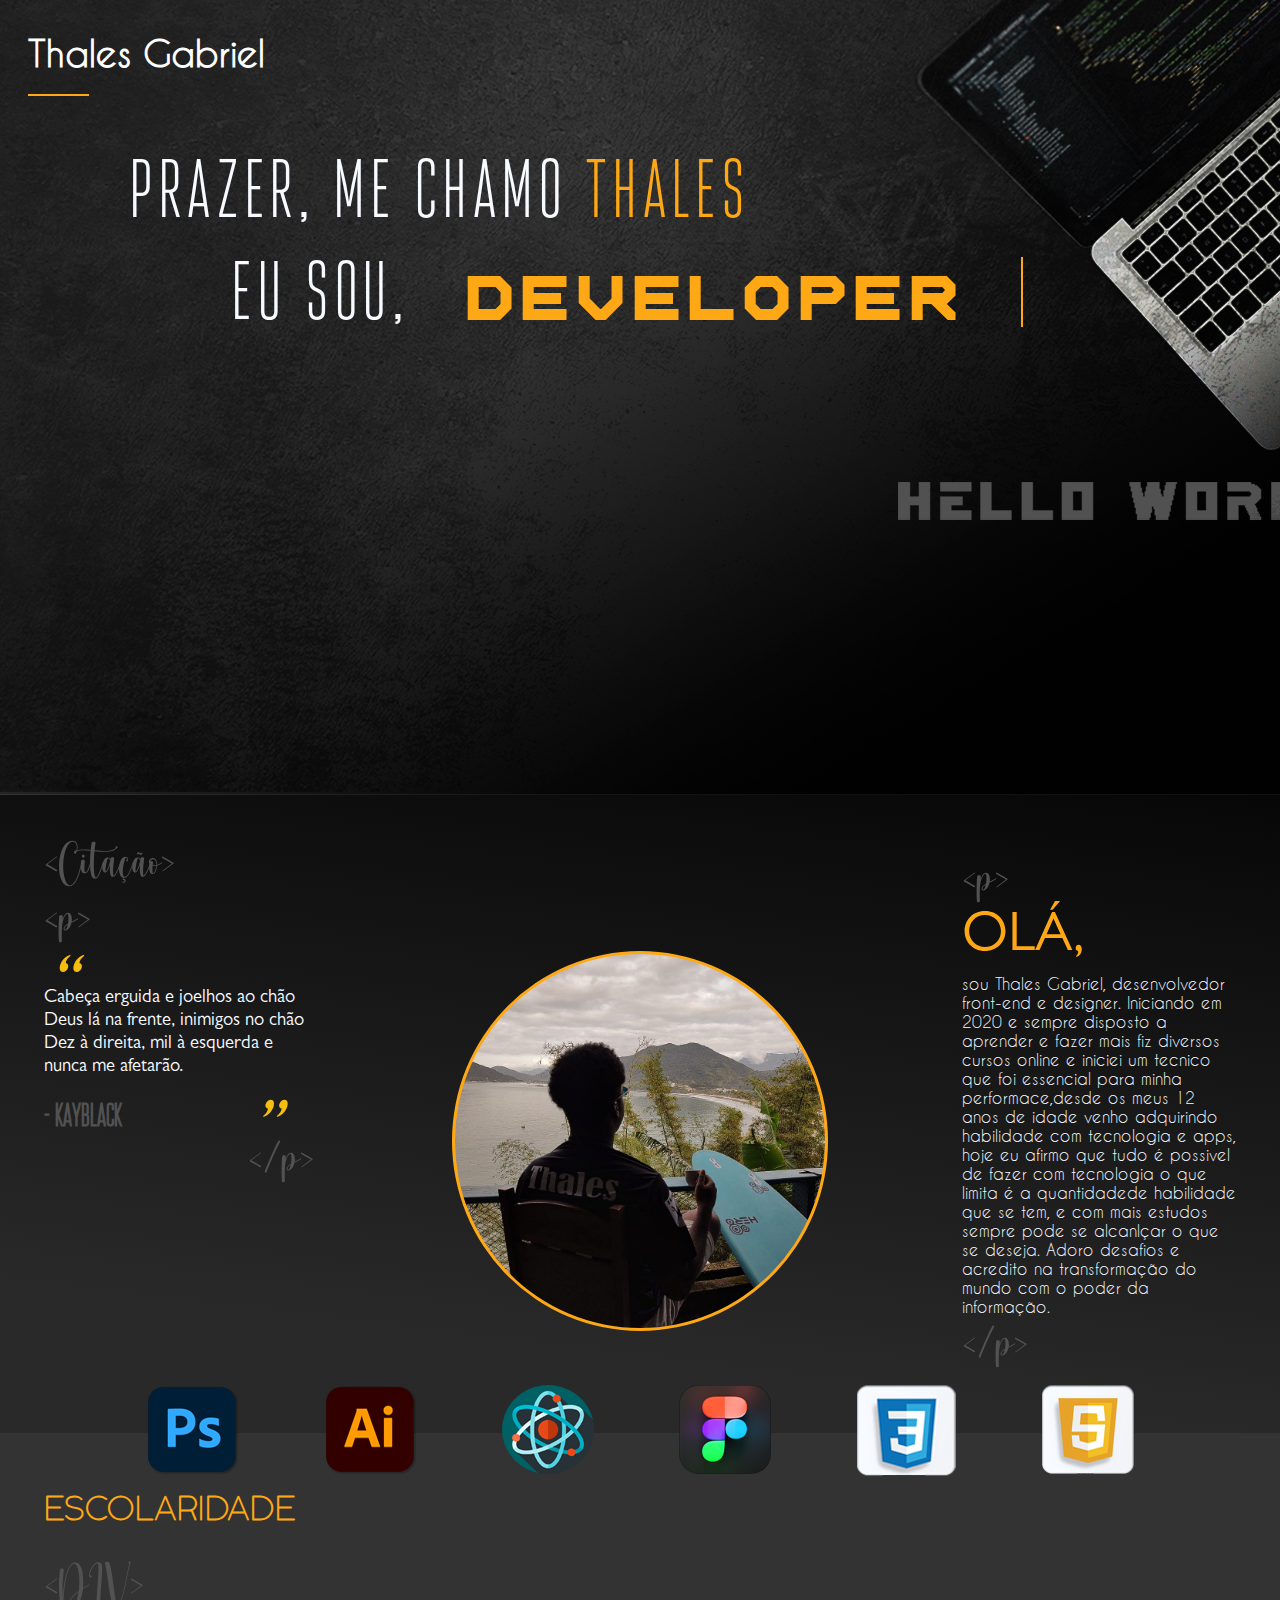
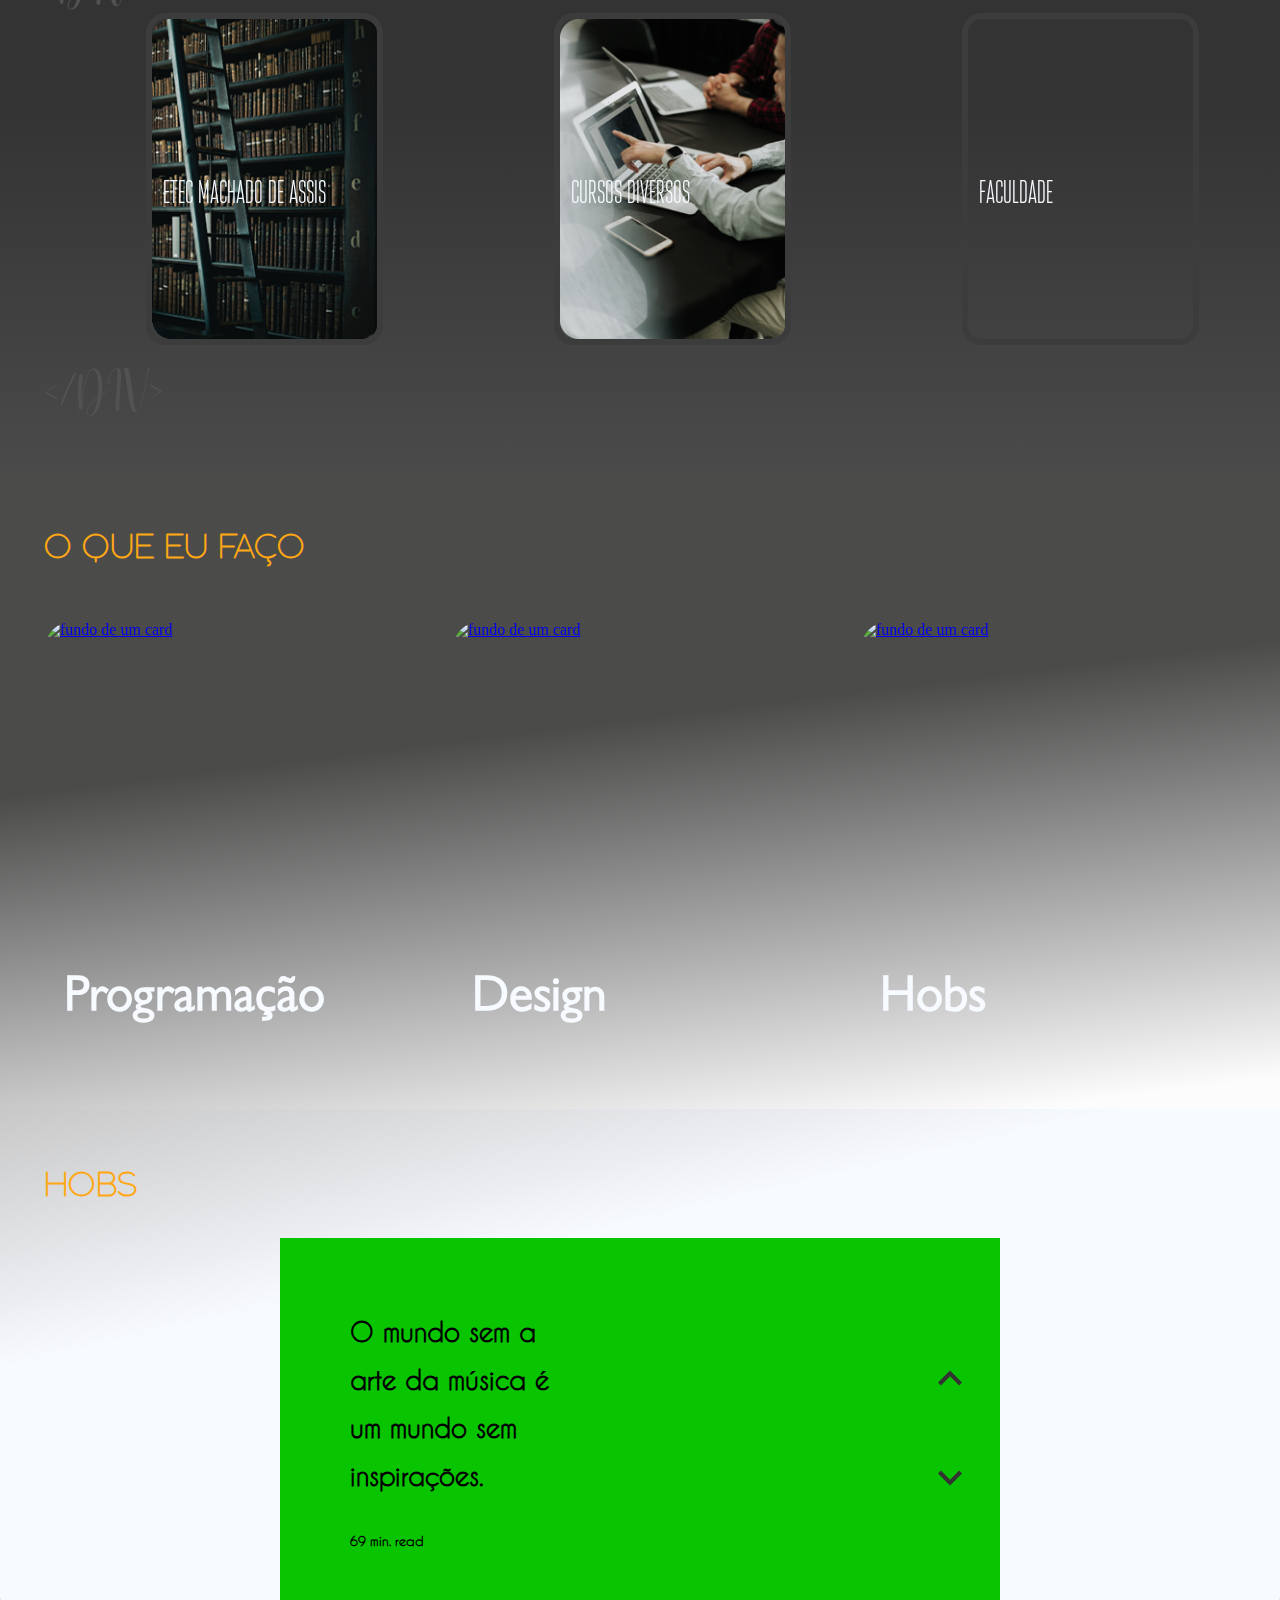
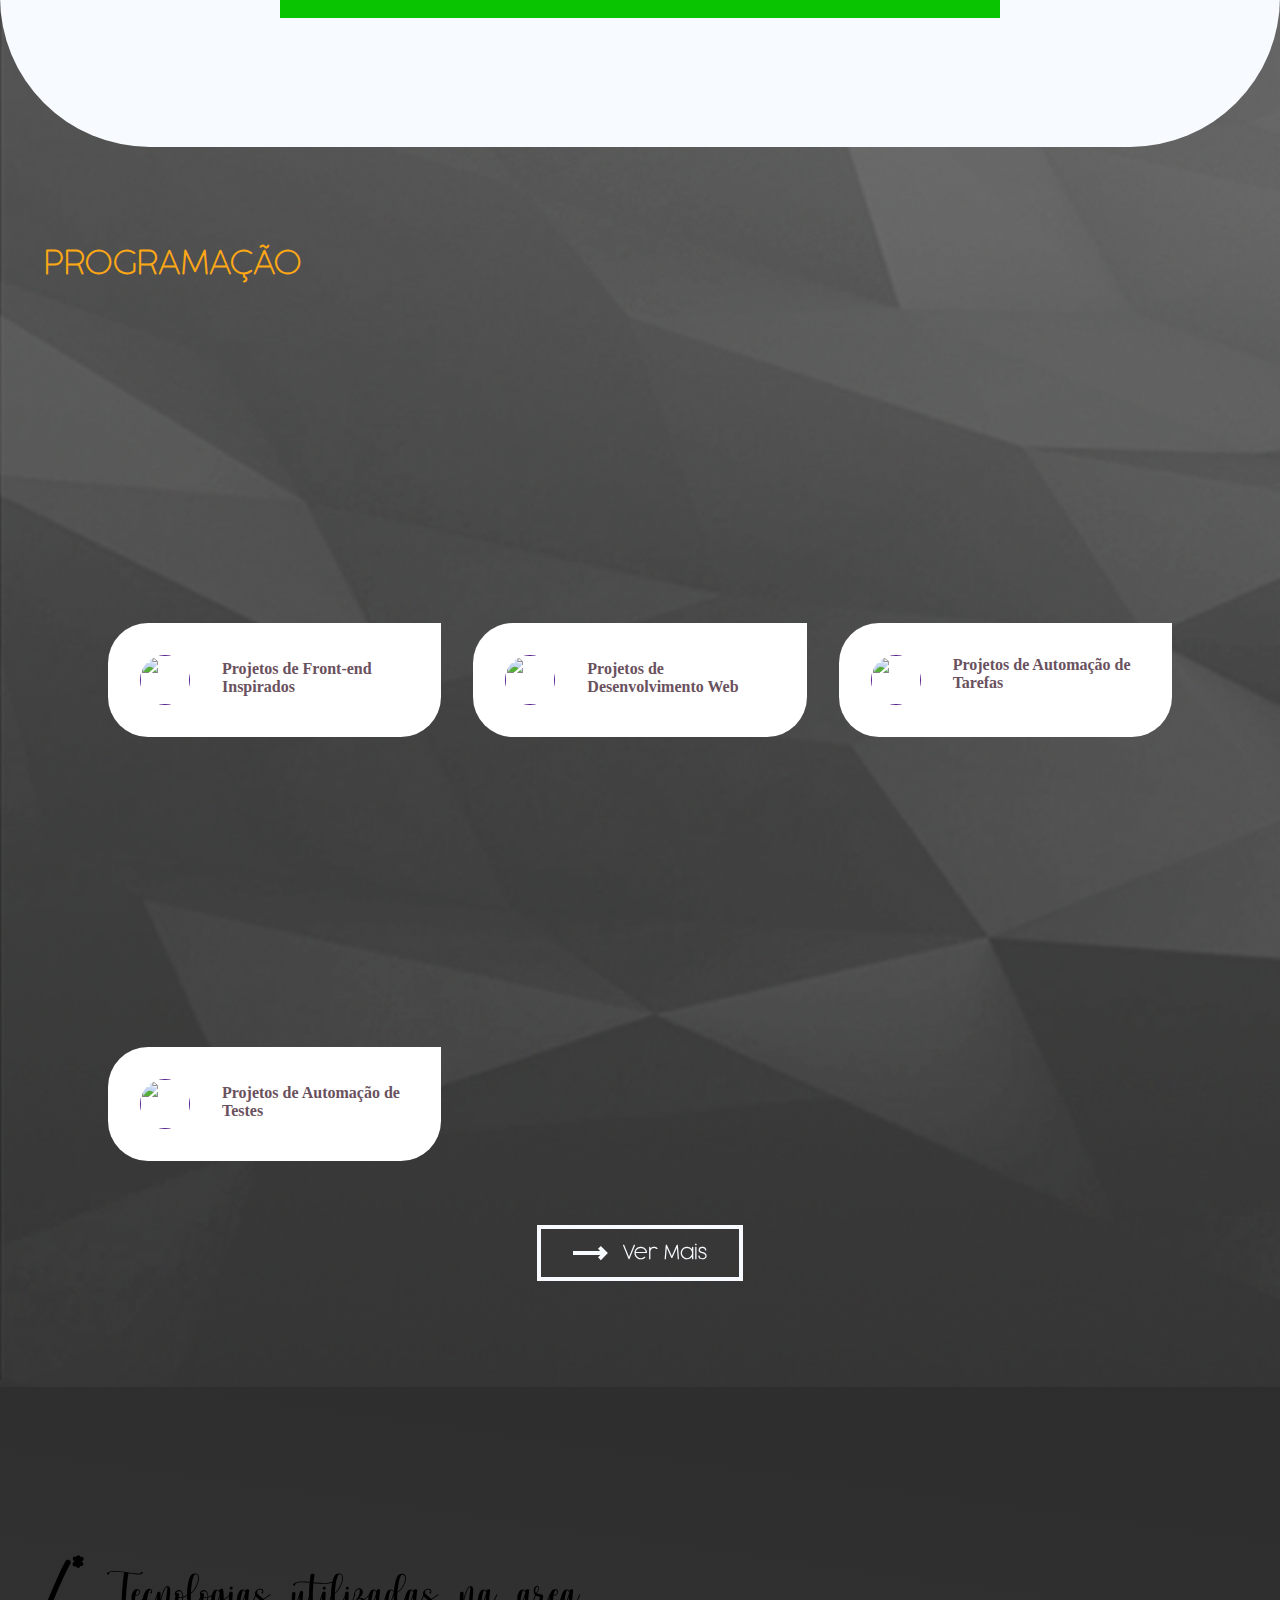
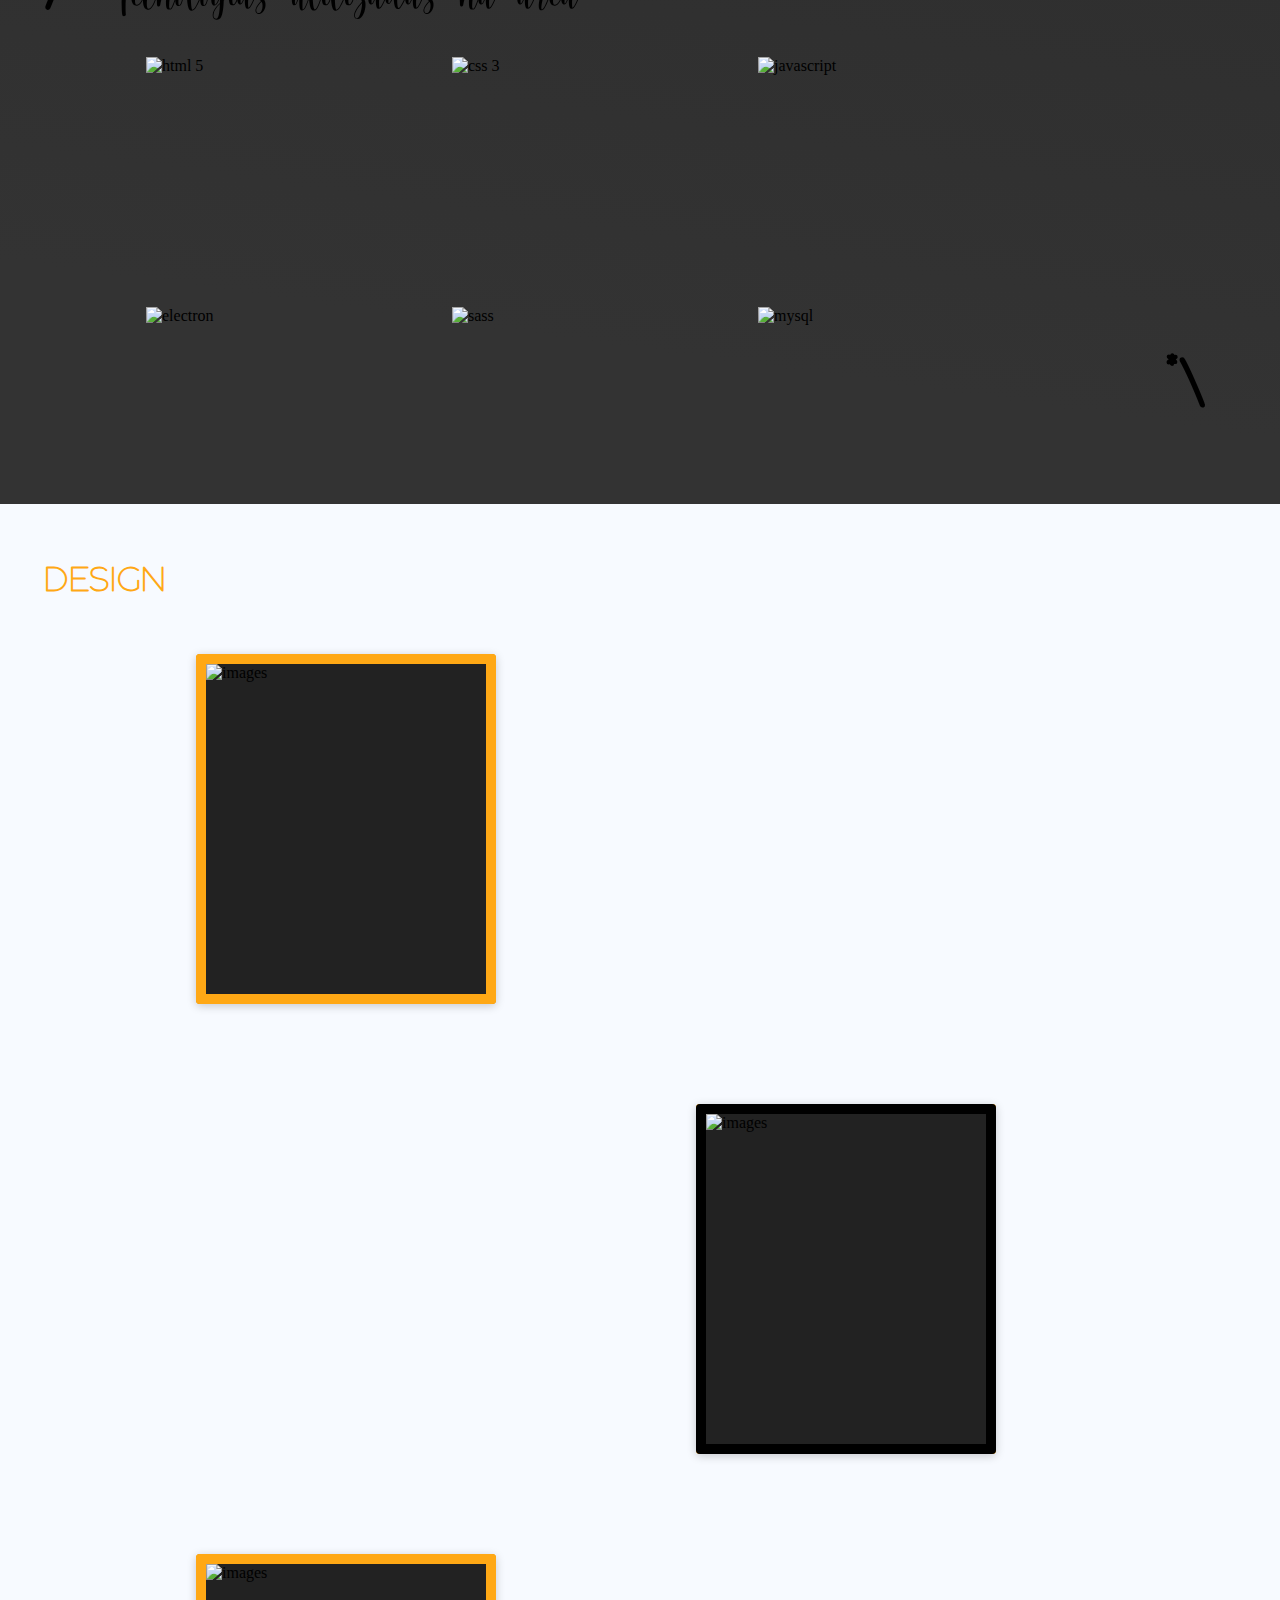
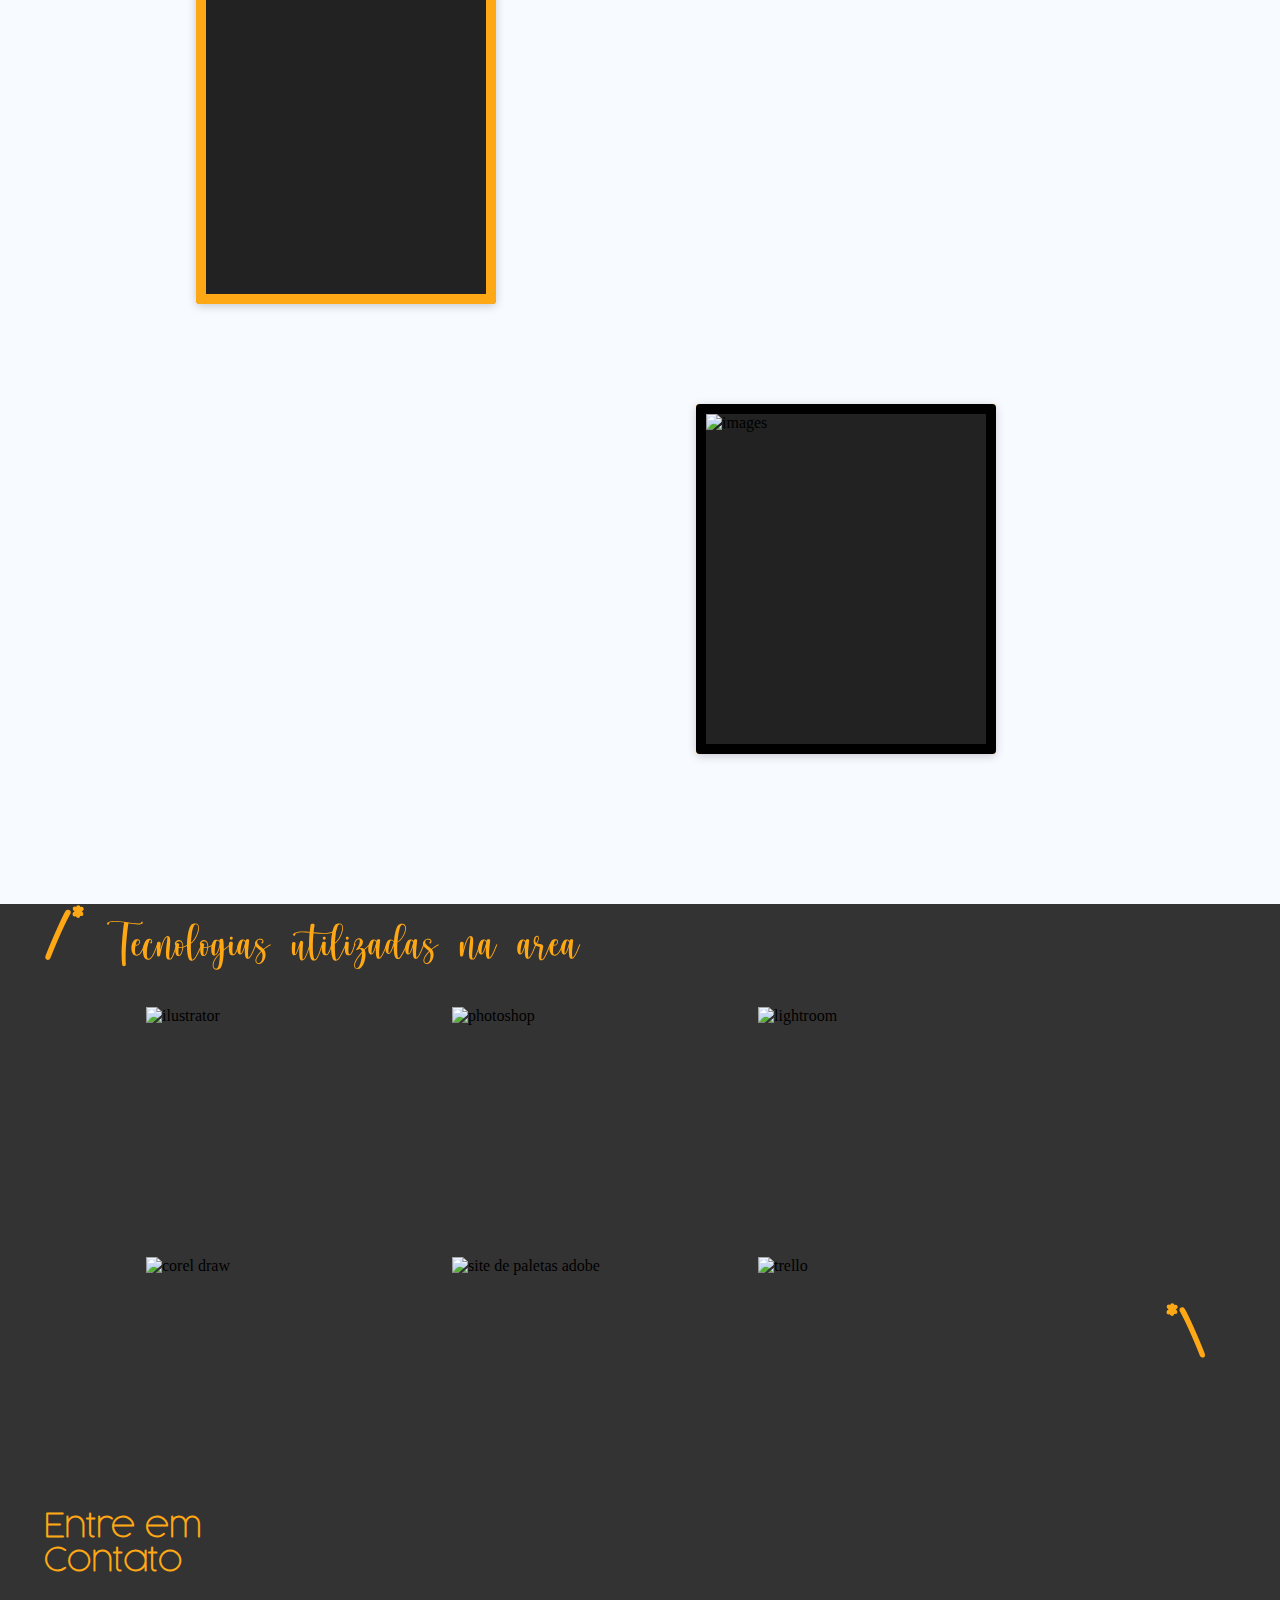
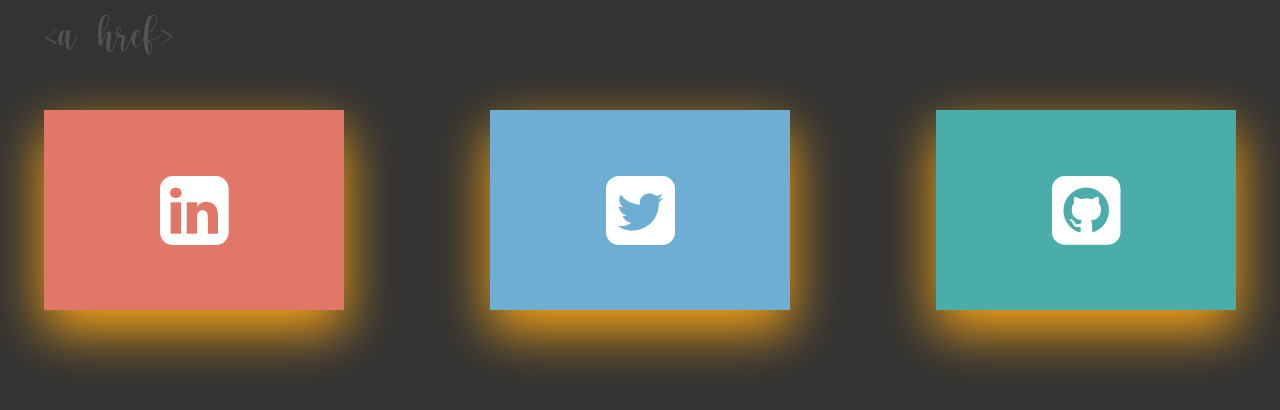
==== commit 951e520b: "atualização responsividade 90% feita e falta adicionar os projetos" ====
--- a/index.html
+++ b/index.html
@@ -7,13 +7,16 @@
     <meta name="viewport" content="width=device-width, initial-scale=1.0">
     <link rel="stylesheet" href="./css/style.css">
     <title>Portifólio</title>
+    <link href="https://stackpath.bootstrapcdn.com/font-awesome/4.7.0/css/font-awesome.min.css" rel="stylesheet" integrity="sha384-wvfXpqpZZVQGK6TAh5PVlGOfQNHSoD2xbE+QkPxCAFlNEevoEH3Sl0sibVcOQVnN" crossorigin="anonymous">
 </head>
 
 <body>
+    <!-- Pagina do Hero -->
+
     <section class="page-top">
         <div class="container-grid ">
             <div class="hero">
-                <h1> <i>Tha</i>les Gabriel</h1>
+                  <h1> <i>Tha</i>les Gabriel</h1>
 
                 <h2>Prazer, me chamo <i>Thales</i></h2>
                 <h2 class="eu-sou">eu sou,
@@ -24,23 +27,25 @@
 
 
                     </ul>
-                </h2>
-
-            </div>
-        </div>
-    </section>
+                </h2>  
+
+            </div>
+        </div>
+    </section>
+
+    <!-- pagina de informações a que tem a foto -->
 
     <section class="page-infos">
-        <div class="container-grid tree-rows">
-            <div class="story-photo">
+        <div class="container-grid ">
+            <div class="story-photo tree-rows">
                 <span class="abertura"> &lt;Citação&gt;
                     <br> &lt;p&gt;<br>
                     <i class="aspas">“</i>
                 </span>
-                <h3 class="citacao">Cabeça erguida e joelhos ao chão Deus lá na frente, inimigos no chão Dez à direita, mil à esquerda e nunca me afetarão.</h3>
+                <p class="citacao">Cabeça erguida e joelhos ao chão Deus lá na frente, inimigos no chão Dez à direita, mil à esquerda e nunca me afetarão.</p>
                 <h4> - KAYBLACK</h4>
-                <i class="aspas">” </i>
-                <span class="fechamento"> &lt;p&gt;</span>
+                <i class="aspas2">” </i>
+                <div class="fechamento"> &lt;/p&gt;</div>
                 <div class="foto">
                     <div class="circulo">
                         <!-- aqui dentro esta a foto -->
@@ -66,7 +71,7 @@
                             desafios e acredito na transformação 
                             do mundo com o poder da informação.</p>
                     </span>
-                    <span class="fechamento"> &lt;p&gt;</span>
+                    <span class="fechamento"> &lt;/p&gt;</span>
 
                 </div>
 
@@ -144,7 +149,25 @@
 
                         <div class="back">
 
-                            aa
+                            <div class="container">
+                                <div class="card-back">
+                                    <div class="card-back__image-container">
+                                        <img class="card-back__image" src="./imagens/etec-logo.jpg" alt="">
+                                    </div>
+                                    
+                                    <svg class="card-back__svg" viewBox="0 0 800 500">
+                              
+                                      <path d="M 0 100 Q 50 200 100 250 Q 250 400 350 300 C 400 250 550 150 650 300 Q 750 450 800 400 L 800 500 L 0 500" stroke="transparent" fill="#333"/>
+                                      <path class="card__line" d="M 0 100 Q 50 200 100 250 Q 250 400 350 300 C 400 250 550 150 650 300 Q 750 450 800 400" stroke="pink" stroke-width="3" fill="transparent"/>
+                                    </svg>
+                                  
+                                    <div class="card-back__content">
+                                        <h1 class="card-back__title">Etec Machado de Assis</h1>
+                                        <p><a href="https://etecmachadodeassis.com" target="_blank">A Escola Técnica Estadual </a>(ETEC) é um programa de formação, mantido pelo Governo do Estado de São Paulo, que objetiva a formação de profissões de nível técnico. </p>
+                                    </div>
+                                  
+                                </div>
+                            </div>
 
                         </div>
 
@@ -179,7 +202,31 @@
 
                         <div class="back">
 
-                            aa
+                            <div class="container">
+                                <div class="card-back">
+                                    <div class="card-back__image-container">
+                                        <img class="card__image" src="https://images.unsplash.com/photo-1519999482648-25049ddd37b1?ixlib=rb-1.2.1&ixid=eyJhcHBfaWQiOjEyMDd9&auto=format&fit=crop&w=2126&q=80" alt="">
+                                    </div>
+                                    
+                                    <svg class="card-back__svg" viewBox="0 0 800 500">
+                              
+                                      <path d="M 0 100 Q 50 200 100 250 Q 250 400 350 300 C 400 250 550 150 650 300 Q 750 450 800 400 L 800 500 L 0 500" stroke="transparent" fill="#333"/>
+                                      <path class="card-back__line" d="M 0 100 Q 50 200 100 250 Q 250 400 350 300 C 400 250 550 150 650 300 Q 750 450 800 400" stroke="pink" stroke-width="3" fill="transparent"/>
+                                    </svg>
+                                  
+                                    <div class="card-back__content">
+                                        <h1 class="card-back__title">Cursos Diversos</h1>
+                                        <p>Os cursos diversos são cursos encontrados na internet como:</p>
+                                        <ul>
+                                            <li>DIO (digital inovvation one)</li>
+                                            <li>Udemy plataforma EAD</li>
+                                            <li>Black curso da <a href="https://www.instagram.com/onebitcode/" target="_blank">One Bit code</a></li>
+                                            
+                                        </ul>
+                                    </div>
+                                  
+                                </div>
+                            </div>
 
                         </div>
 
@@ -215,7 +262,25 @@
 
                         <div class="back">
 
-                            aa
+                            <div class="container">
+                                <div class="card-back">
+                                    <div class="card-back__image-container">
+                                        <img class="card__image" src="https://images.unsplash.com/photo-1519999482648-25049ddd37b1?ixlib=rb-1.2.1&ixid=eyJhcHBfaWQiOjEyMDd9&auto=format&fit=crop&w=2126&q=80" alt="">
+                                    </div>
+                                    
+                                    <svg class="card-back__svg" viewBox="0 0 800 500">
+                              
+                                      <path d="M 0 100 Q 50 200 100 250 Q 250 400 350 300 C 400 250 550 150 650 300 Q 750 450 800 400 L 800 500 L 0 500" stroke="transparent" fill="#333"/>
+                                      <path class="card-back__line" d="M 0 100 Q 50 200 100 250 Q 250 400 350 300 C 400 250 550 150 650 300 Q 750 450 800 400" stroke="pink" stroke-width="3" fill="transparent"/>
+                                    </svg>
+                                  
+                                    <div class="card-back__content">
+                                        <h1 class="card-back__title">Etec Machado de Assis</h1>
+                                        <p>Lorem ipsum dolor sit amet consectetur adipisicing elit. Soluta dolor praesentium at quod autem omnis, amet eaque unde perspiciatis adipisci possimus quam facere illo et quisquam quia earum nesciunt porro.</p>
+                                    </div>
+                                  
+                                </div>
+                            </div>
 
                         </div>
 
@@ -239,22 +304,24 @@
                 <h2>O QUE EU FAÇO</h2>
             </div>
 
-
-            <div class="card-vivencia prog">
-
-                <img src="./imagens/pc-darkness.jpg" alt="fundo de um card">
-                <div class="cont-text">
-                    <h2>
-                        Programação
-                    </h2>
-                    <p>
-                        Um pouco das minhas criações na programação são projetos feitos para este portifólio ou projetos feitos na esola técnica.
-                        <button>Ver Mais</button>
-                    </p>
-                </div>
-
-            </div>
-            <div class="card-vivencia design">
+            <a class="prog" href="#programacao">
+                <div class="card-vivencia ">
+
+                    <img src="./imagens/pc-darkness.jpg" alt="fundo de um card">
+                    <div class="cont-text">
+                        <h2>
+                            Programação
+                        </h2>
+                        <p>
+                            Um pouco das minhas criações na programação são projetos feitos para este portifólio ou projetos feitos na esola técnica.
+                            <button>Ver Mais</button>
+                        </p>
+                    </div>
+
+                </div>
+            </a>
+            <a  class="design" href="#design">
+            <div class="card-vivencia ">
 
                 <img src="./imagens/arte-darkness.jpg " alt="fundo de um card">
                 <div class="cont-text">
@@ -268,7 +335,8 @@
                 </div>
 
             </div>
-            <a href="#hobs">
+        </a>
+            <a class="hobsdiv" href="#hobs">
                 <div class="card-vivencia hobs">
 
                     <img src="./imagens/darkness-city.jpg" alt="fundo de um card">
@@ -289,6 +357,8 @@
 
     </section>
 
+    <!-- page dos hobs carrousel hobs -->
+
     <section id="hobs" class="page-hobs">
         <div class="container-grid  ">
             <div class="titulo-hobs">
@@ -310,91 +380,286 @@
 
     </section>
 
+    <!-- page da programação dos meus projetos na programção -->
+
     <section id="programacao" class="page-programacao">
-        <div class="programacao-fundo">
-            <div class="container-grid  ">
-                <div class="titulo-programacao">
-                    <h2>PROGRAMAÇÃO</h2>
-                </div>
-
-                <!-- cards que vão falar dos projetos -->
-                <!-- card 1 -->
-                <div class="card1prog">
-                    <ul class="cards">
-                        <li>
-                            <a href="" class="card">
-                                <img src="https://i.imgur.com/oYiTqum.jpg" class="card__image" alt="" />
-                                <div class="card__overlay">
-                                    <div class="card__header">
-                                        <svg class="card__arc" xmlns="http://www.w3.org/2000/svg"><path /></svg>
-                                        <img class="card__thumb" src="https://i.imgur.com/7D7I6dI.png" alt="" />
-                                        <div class="card__header-text">
-                                            <h3 class="card__title">Jessica Parker</h3>
-                                            <span class="card__status">1 hour ago</span>
-                                        </div>
-                                    </div>
-                                    <p class="card__description">Lorem ipsum dolor sit amet consectetur adipisicing elit. Asperiores, blanditiis?</p>
-                                </div>
-                            </a>
-                        </li>
-                        <li>
-                            <a href="" class="card">
-                                <img src="https://i.imgur.com/2DhmtJ4.jpg" class="card__image" alt="" />
-                                <div class="card__overlay">
-                                    <div class="card__header">
-                                        <svg class="card__arc" xmlns="http://www.w3.org/2000/svg"><path /></svg>
-                                        <img class="card__thumb" src="https://i.imgur.com/sjLMNDM.png" alt="" />
-                                        <div class="card__header-text">
-                                            <h3 class="card__title">kim Cattrall</h3>
-                                            <span class="card__status">3 hours ago</span>
-                                        </div>
-                                    </div>
-                                    <p class="card__description">Lorem ipsum dolor sit amet consectetur adipisicing elit. Asperiores, blanditiis?</p>
-                                </div>
-                            </a>
-                        </li>
-                        <li>
-                            <a href="" class="card">
-                                <img src="https://i.imgur.com/oYiTqum.jpg" class="card__image" alt="" />
-                                <div class="card__overlay">
-                                    <div class="card__header">
-                                        <svg class="card__arc" xmlns="http://www.w3.org/2000/svg"><path /></svg>
-                                        <img class="card__thumb" src="https://i.imgur.com/7D7I6dI.png" alt="" />
-                                        <div class="card__header-text">
-                                            <h3 class="card__title">Jessica Parker</h3>
-                                            <span class="card__tagline">Lorem ipsum dolor sit amet consectetur</span>
-                                            <span class="card__status">1 hour ago</span>
-                                        </div>
-                                    </div>
-                                    <p class="card__description">Lorem ipsum dolor sit amet consectetur adipisicing elit. Asperiores, blanditiis?</p>
-                                </div>
-                            </a>
-                        </li>
-                        <li>
-                            <a href="" class="card">
-                                <img src="https://i.imgur.com/2DhmtJ4.jpg" class="card__image" alt="" />
-                                <div class="card__overlay">
-                                    <div class="card__header">
-                                        <svg class="card__arc" xmlns="http://www.w3.org/2000/svg"><path /></svg>
-                                        <img class="card__thumb" src="https://i.imgur.com/sjLMNDM.png" alt="" />
-                                        <div class="card__header-text">
-                                            <h3 class="card__title">kim Cattrall</h3>
-                                            <span class="card__status">3 hours ago</span>
-                                        </div>
-                                    </div>
-                                    <p class="card__description">Lorem ipsum dolor sit amet consectetur adipisicing elit. Asperiores, blanditiis?</p>
-                                </div>
-                            </a>
-                        </li>
-                    </ul>
-                </div>
-                <!-- fim do card 1 -->
-            </div>
-
-        </div>
-    </section>
-
-    <script src="./js/carrousel-hobs.js"></script>
+        <!-- <div class="programacao-fundo"> </div> -->
+        <div class="container-grid  ">
+
+            <div class="titulo-programacao">
+                <h2>PROGRAMAÇÃO</h2>
+            </div>
+
+            <!-- cards que vão falar dos projetos -->
+            <!-- card 1 -->
+            <div class="card1prog">
+                <ul class="cards">
+                    <li>
+                        <a href="" class="card">
+                            <img src="https://i.imgur.com/oYiTqum.jpg" class="card__image" alt="" />
+                            <div class="card__overlay">
+                                <div class="card__header">
+
+                                    <img class="card__thumb" src="https://i.imgur.com/7D7I6dI.png" alt="" />
+                                    <div class="card__header-text">
+                                        <h3 class="card__title">Projetos de Front-end Inspirados</h3>
+                                        
+                                    </div>
+                                </div>
+                                <p class="card__description">Coleção de projetos de front-end que copiei para aprimorar minhas habilidades em programação, explorando diferentes técnicas e abordagens de design.</p>
+                            </div>
+                        </a>
+                    </li>
+                    <li>
+                        <a href="" class="card">
+                            <img src="https://i.imgur.com/2DhmtJ4.jpg" class="card__image" alt="" />
+                            <div class="card__overlay">
+                                <div class="card__header">
+
+                                    <img class="card__thumb" src="https://i.imgur.com/sjLMNDM.png" alt="" />
+                                    <div class="card__header-text">
+                                        <h3 class="card__title">Projetos de Desenvolvimento Web</h3>
+                                        
+                                    </div>
+                                </div>
+                                <p class="card__description">Projetos criados com HTML, CSS, JavaScript, React, Angular e outras ferramentas, demonstrando minha capacidade de solucionar problemas.</p>
+                            </div>
+                        </a>
+                    </li>
+                    <li>
+                        <a href="" class="card">
+                            <img src="https://i.imgur.com/oYiTqum.jpg" class="card__image" alt="" />
+                            <div class="card__overlay">
+                                <div class="card__header">
+
+                                    <img class="card__thumb" src="https://i.imgur.com/7D7I6dI.png" alt="" />
+                                    <div class="card__header-text">
+                                        <h3 class="card__title"> Projetos de Automação de Tarefas</h3>
+                                        <span class="card__tagline"></span>
+                                        
+                                    </div>
+                                </div>
+                                <p class="card__description">Projetos que simplificam tarefas repetitivas usando scripts e ferramentas, mostrando minha habilidade em melhorar a eficiência.</p>
+                            </div>
+                        </a>
+                    </li>
+                    <li>
+                        <a href="" class="card">
+                            <img src="https://i.imgur.com/2DhmtJ4.jpg" class="card__image" alt="" />
+                            <div class="card__overlay">
+                                <div class="card__header">
+
+                                    <img class="card__thumb" src="https://i.imgur.com/sjLMNDM.png" alt="" />
+                                    <div class="card__header-text">
+                                        <h3 class="card__title">Projetos de Automação de Testes</h3>
+                                        
+                                    </div>
+                                </div>
+                                <p class="card__description">Projetos de automação de testes usando ferramentas como Selenium ou Cypress para garantir a qualidade do software e identificar bugs mais rapidamente.</p>
+                            </div>
+                        </a>
+                    </li>
+                </ul>
+                <div class="vermais">
+                    <a href="file:///C:/Users/thale/OneDrive/%C3%81rea%20de%20Trabalho/tudo/portifolio/site%20portifolio/projetos_desenvolvimento_web.html">
+                        <svg class="icon-arrow before">
+                                <use xlink:href="#arrow"></use>
+                            </svg>
+                        <span class="label">Ver Mais</span>
+                        <svg class="icon-arrow after">
+                                <use xlink:href="#arrow"></use>
+                            </svg>
+                    </a>
+
+                    <svg style="display: none;">
+                          <defs>
+                            <symbol id="arrow" viewBox="0 0 35 15">
+                              <title>Arrow</title>
+                              <path d="M27.172 5L25 2.828 27.828 0 34.9 7.071l-7.07 7.071L25 11.314 27.314 9H0V5h27.172z "/>
+                            </symbol>
+                          </defs>
+                        </svg>
+                </div>
+            </div>
+            <!-- fim do card 1 -->
+        </div>
+
+
+    </section>
+
+    <!-- page das tecnologias que é usado na aréa de programção -->
+
+    <section class="page-tecnologia-prog">
+
+        <div class="container-grid grid-tec">
+            <div class="titulo-tecnologia-prog">
+                <i> /*</i> Tecnologias utilizadas na area
+            </div>
+
+            <img src="./imagens/html-5.svg.png" class="icones__tecnologia__image-html" alt="html 5">
+            <img src="./imagens/css-3.png" class="icones__tecnologia__image-css" alt="css 3">
+            <img src="./imagens/java-script.png" class="icones__tecnologia__image-js" alt="javascript">
+            
+            <img src="./imagens/Electron.png" class="icones__tecnologia__image-electron" alt="electron">
+            <img src="./imagens/sass.png" class="icones__tecnologia__image-sass" alt="sass">
+            <img src="./imagens/mysql.png" class="icones__tecnologia__image-sql" alt="mysql">
+            
+
+
+            <i> *\</i>
+        </div>
+
+    </section>
+
+    <section id="design" class="page-design">
+
+        <div class="container-grid ">
+            <div class="titulo-design">
+                <h2>DESIGN</h2>
+            </div>
+            <div class="caixa-das-fotos-polaroide ">
+                <div class="card-polaroide">
+                    <div class="imgBx">
+                        <img src="https://images.unsplash.com/photo-1532123675048-773bd75df1b4?ixlib=rb-1.2.1&ixid=eyJhcHBfaWQiOjEyMDd9&auto=format&fit=crop&w=500&q=60" alt="images">
+                    </div>
+                    <div class="details">
+                        <h2>SomeOne Famous<br><span>Director</span></h2>
+                    </div>
+                </div>
+
+                <div class="card-polaroide">
+                    <div class="imgBx">
+                        <img src="https://images.unsplash.com/photo-1549417229-aa67d3263c09?ixlib=rb-1.2.1&ixid=eyJhcHBfaWQiOjEyMDd9&auto=format&fit=crop&w=500&q=60" alt="images">
+                    </div>
+                    <div class="details">
+                        <h2>SomeOne Famous<br><span>Producer</span></h2>
+                    </div>
+                </div>
+
+                <div class="card-polaroide">
+                    <div class="imgBx">
+                        <img src="https://images.unsplash.com/photo-1548094878-84ced0f6896d?ixlib=rb-1.2.1&ixid=eyJhcHBfaWQiOjEyMDd9&auto=format&fit=crop&w=500&q=60" alt="images">
+                    </div>
+                    <div class="details">
+                        <h2>SomeOne Famous<br><span>Actor</span></h2>
+                    </div>
+
+                </div>
+                <div class="card-polaroide">
+                    <div class="imgBx">
+                        <img src="https://images.unsplash.com/photo-1548094878-84ced0f6896d?ixlib=rb-1.2.1&ixid=eyJhcHBfaWQiOjEyMDd9&auto=format&fit=crop&w=500&q=60" alt="images">
+                    </div>
+                    <div class="details">
+                        <h2>SomeOne Famous<br><span>Actor</span></h2>
+                    </div>
+
+                </div>
+
+            </div>
+        </div>
+    </section>
+
+    <section class="page-tecnologias-design">
+
+        <div class="container-grid grid-tec">
+            <div class="titulo-tecnologia-design">
+                <i> /*</i> Tecnologias utilizadas na area
+            </div>
+
+            <img src="./imagens/ilustrator.png" class="icones__tecnologia__image-html" alt="ilustrator">
+            <img src="./imagens/photoshop icon.png" class="icones__tecnologia__image-css" alt="photoshop">
+            <img src="./imagens/lightroom.png" class="icones__tecnologia__image-js" alt="lightroom">
+            
+            <img src="./imagens/corel draw.png" class="icones__tecnologia__image-electron" alt="corel draw">
+            
+            <img src="./imagens/paletas.png" class="icones__tecnologia__image-sass" alt="site de paletas adobe">
+            <img src="./imagens/trello.png" class="icones__tecnologia__image-sql" alt="trello">
+            
+
+
+            <i> *\</i>
+        </div>
+
+
+    </section>
+
+    <section class="page-contato">
+
+        <div class="container-grid ">
+            <div class="titulo-contato">
+                <h2>Entre em Contato</h2>
+                <div class="aberturastyle"> &lt;a href&gt;</div><br>
+            </div>
+            <div class="container-contato">
+                <div class="card-contato">
+                    <a href="www.linkedin.com/in/thales-gabriel" target="_blank">
+                        <div class="face face1">
+                            <div class="content">
+                                <div class="icon">
+                                    <i class="fa fa-linkedin-square" aria-hidden="true"></i>
+                                </div>
+                            </div>
+                        </div>
+                        <div class="face face2">
+                            <div class="content">
+                                <h3>
+                                    Thales Gabriel
+                                </h3>
+                                <p>É aqui que faço networking e construo meu perfil profissional.</p>
+                            </div>
+                        </div>
+                    </a>
+                </div>
+                <div class="card-contato">
+                    <a href="https://twitter.com/AdamDipinto" target="_blank">
+                        <div class="face face1">
+                            <div class="content">
+                                <div class="icon">
+                                    <i class="fa fa-twitter-square" aria-hidden="true"></i>
+                                </div>
+                            </div>
+                        </div>
+                        <div class="face face2">
+                            <div class="content">
+                                <h3>
+
+                                </h3>
+                                <p></p>
+                            </div>
+                        </div>
+                    </a>
+                </div>
+                <div class="card-contato">
+                    <a href="https://github.com/monocorobu" target="_blank">
+                        <div class="face face1">
+                            <div class="content">
+                                <div class="icon">
+                                    <i class="fa fa-github-square" aria-hidden="true"></i>
+                                </div>
+                            </div>
+                        </div>
+                        <div class="face face2">
+                            <div class="content">
+                                <h3>
+                                    monocorobu
+                                </h3>
+                                <p>É aqui que compartilho código e mostro o meu trabalho em projetos.</p>
+                            </div>
+                        </div>
+                    </a>
+                </div>
+            </div>
+        </div>
+    </section>
+
+
+
+
+    <script src="js/carrousel-hobs.js"></script>
+    <!--  JS bootstrap-->
+    <script src="https://code.jquery.com/jquery-3.3.1.slim.min.js" integrity="sha384-q8i/X+965DzO0rT7abK41JStQIAqVgRVzpbzo5smXKp4YfRvH+8abtTE1Pi6jizo" crossorigin="anonymous"></script>
+<script src="https://cdnjs.cloudflare.com/ajax/libs/popper.js/1.14.3/umd/popper.min.js" integrity="sha384-ZMP7rVo3mIykV+2+9J3UJ46jBk0WLaUAdn689aCwoqbBJiSnjAK/l8WvCWPIPm49" crossorigin="anonymous"></script>
+<script src="https://stackpath.bootstrapcdn.com/bootstrap/4.1.3/js/bootstrap.min.js" integrity="sha384-ChfqqxuZUCnJSK3+MXmPNIyE6ZbWh2IMqE241rYiqJxyMiZ6OW/JmZQ5stwEULTy" crossorigin="anonymous"></script>
 </body>
 
 </html>--- a/css/style.css
+++ b/css/style.css
@@ -31,6 +31,22 @@
     top: -265px;
   }
 }
+@keyframes slide6c {
+  from {
+    top: 0;
+  }
+  to {
+    top: -132px;
+  }
+}
+@keyframes slide4c {
+  from {
+    top: 0;
+  }
+  to {
+    top: -6.263rem;
+  }
+}
 @keyframes typing {
   0% {
     width: 0px;
@@ -42,492 +58,71 @@
     width: 0px;
   }
 }
-.cardsEscolaridade1,
-.cardsEscolaridade2,
-.cardsEscolaridade3 {
-  width: 100%;
-  height: 100%;
-  transition: transform 2s;
-  transform-style: preserve-3d;
-  cursor: pointer;
-  position: relative;
-}
-
-.card-flipper {
-  position: relative;
-  width: 100%;
-  height: 100%;
-  transition: transform 5s;
-  transform-style: preserve-3d;
-}
-
-.front,
-.back {
-  position: absolute;
-  width: 100%;
-  height: 100%;
-  backface-visibility: hidden;
-}
-
-.back {
-  transform: rotateY(180deg);
-}
-
-#card1:checked ~ .flip-container1 .card-flipper {
-  transform: rotateY(180deg);
-}
-
-#card2:checked ~ .flip-container2 .card-flipper {
-  transform: rotateY(180deg);
-}
-
-#card3:checked ~ .flip-container3 .card-flipper {
-  transform: rotateY(180deg);
-}
-
-.switch {
-  display: none;
-}
-
-.card-escolaridade {
-  border: 6px solid #3c3c3c;
-  border-radius: 20px;
-  width: 237px;
-  max-width: 237px;
-  height: 332px;
-  will-change: transform;
-  transition: transform 0.5s;
-  transform-style: preserve-3d;
-  position: relative;
-}
-
-.flip-container1 {
-  display: flex;
-  justify-content: center;
-  align-items: center;
-  margin-top: 180px;
-  width: 237px;
-  height: 332px;
-  perspective: 1000px;
-  grid-column-start: 2;
-  grid-column-end: 5;
-}
-
-.flip-container2 {
-  display: flex;
-  justify-content: center;
-  align-items: center;
-  margin-top: 180px;
-  width: 237px;
-  height: 332px;
-  perspective: 1000px;
-  grid-column-start: 6;
-  grid-column-end: 9;
-}
-
-.flip-container3 {
-  display: flex;
-  justify-content: center;
-  align-items: center;
-  margin-top: 180px;
-  width: 237px;
-  height: 332px;
-  perspective: 1000px;
-  grid-column-start: 10;
-  grid-column-end: 13;
-}
-
-.front {
-  perspective: 500px;
-}
-
-.fundo-curso {
-  background: url("../imagens/fundo-card-cursos.png ");
-  background-size: cover;
-  background-repeat: no-repeat;
-  width: 237px;
-  max-width: 237px;
-  height: 332px;
-  transform-style: preserve-3d;
-}
-
-.fundo-tecnica {
-  background: url("../imagens/fundo-card-etec.png ");
-  background-size: cover;
-  background-repeat: no-repeat;
-}
-
-.card-escolaridade:hover {
-  transform: translate(10px) rotateX(0deg) rotateY(30deg);
-}
-
-.card-title {
-  font-family: attentic;
-  font-size: 24pt;
-  color: #f7faff;
-  position: absolute;
-  top: 50%;
-  right: -10%;
-  transform: translateY(-30deg);
-  transition: transform 0.5s;
-}
-
-.card-escolaridade:hover .card-title {
-  transform: translateZ(50px);
-  margin-left: 10px;
-}
-
-.card-escolaridade p {
-  font-family: gillSans;
-  font-size: 12pt;
-  color: #f7faff;
-  margin: 15px;
-}
-
-.page-oquefaco {
-  display: flex;
-  justify-content: center;
-  width: 100vw;
-}
-
-.page-oquefaco {
-  margin-top: 0px;
-  height: 638px;
-  width: 100%;
-  background: rgb(75, 75, 74);
-  background: linear-gradient(173deg, rgb(75, 75, 74) 41%, rgb(252, 252, 253) 96%);
-}
-
-.titulo-oquefaco {
-  margin-top: 60px;
-  grid-row-start: 1;
-  grid-column-start: 1;
-  grid-column-end: 4;
-}
-
-.titulo-oquefaco h2 {
-  color: #ffa815;
-  font-size: 24pt;
-  font-family: cocogoose;
-}
-
-.card-vivencia {
-  width: 320px;
-  height: 410px;
-  background: transparent;
-  border-radius: 30px;
-  overflow: hidden;
-  position: relative;
-  display: flex;
-  align-items: center;
-  justify-content: center;
-  cursor: pointer;
-  transition: all 0.25s ease;
-  backface-visibility: hidden;
-  margin-top: 150px;
-}
-
-.prog {
-  grid-column-start: 1;
-  grid-column-end: 5;
-  grid-row-start: 1;
-}
-
-.design {
-  grid-column-start: 5;
-  grid-column-end: 9;
-  grid-row-start: 1;
-}
-
-.hobs {
-  grid-column-start: 9;
-  grid-column-end: 12;
-  grid-row-start: 1;
-}
-
-.card-vivencia:hover {
-  transform: scale(0.9);
-}
-
-.card-vivencia:hover:after {
-  height: 280px;
-}
-
-.card-vivencia:hover .cont-text p {
-  margin-bottom: 0px;
-  opacity: 1;
-}
-
-.card-vivencia:hover img {
-  transform: scale(1.25);
-}
-
-.card-vivencia:after {
-  width: 100%;
-  content: "";
-  left: 0px;
-  bottom: 0px;
-  height: 150px;
-  position: absolute;
-  z-index: 20;
-  transition: all 0.25 ease;
-}
-
-.card-vivencia img {
-  width: 100%;
-  height: 100%;
-  z-index: 10;
-  transition: all 0.25s ease;
-}
-
-.card-vivencia .cont-text {
-  font-family: caviarDreams;
-  z-index: 30;
-  position: absolute;
-  bottom: 0;
-  color: #f7faff;
-  padding: 20px;
-  padding-bottom: 30px;
-}
-
-.card-vivencia .cont-text p {
-  font-size: 11pt;
-  opacity: 0;
-  margin-bottom: -340px;
-  transition: all 0.25s ease;
-  display: flex;
-  align-items: center;
-  justify-content: flex-end;
-  flex-direction: column;
-}
-
-.card-vivencia .cont-text h2 {
-  font-family: gillSans;
-  font-size: 37pt;
-  margin-bottom: 200px;
-}
-
-.card-vivencia .cont-text p button {
-  padding: 7px 17px;
-  border-radius: 12px;
-  background: transparent;
-  border: 2px solid #f7faff;
-  color: #f7faff;
-  margin-top: 10px;
-  margin-left: auto;
-  cursor: pointer;
-  transition: all 0.25s ease;
-  font-family: caviarDreams;
-  font-size: 0.75rem;
-  outline: none;
-}
-
-.card-vivencia .cont-text p button:hover {
-  background: #fff;
-  color: #000;
-}
-
-.page-hobs {
-  display: flex;
-  justify-content: center;
-  width: 100vw;
-  position: absolute;
-  z-index: 1;
-}
-
-.page-hobs {
-  margin-top: 0px;
-  height: 638px;
-  max-height: 638px;
-  width: 100%;
-  background: rgb(200, 200, 200);
-  background: linear-gradient(167deg, rgb(200, 200, 200) 0%, rgb(247, 250, 255) 28%, rgb(247, 250, 255) 98%);
-  border-radius: 0px 0px 150px 150px;
-}
-
-.titulo-hobs {
-  margin-top: 60px;
-  max-height: 100px;
-  grid-row-start: 1;
-  grid-column-start: 1;
-  grid-column-end: 4;
-}
-
-.titulo-hobs h2 {
-  color: #ffa815;
-  font-size: 24pt;
-  font-family: cocogoose;
-}
-
-#carousel-wrapper {
-  max-height: 638px;
-  grid-column-start: 1;
-  grid-column-end: 13;
-  grid-row-start: 1;
-  display: flex;
-  flex-direction: row;
-  align-items: center;
-  justify-content: center;
-  overflow: hidden;
-}
-#carousel-wrapper #menu {
-  height: 380px;
-  width: 720px;
-  overflow: hidden;
-  font-weight: 700;
-  line-height: 1;
-  display: flex;
-  flex-direction: row;
-  align-items: center;
-  justify-content: center;
-  /* vertical-align: middle; */
-  transition: all 0.6s ease-in-out;
-}
-#carousel-wrapper #menu #current-option {
-  position: relative;
-  width: 100%;
-  height: 100%;
-  transform: translate(-25%, 0%);
-  display: flex;
-  flex-direction: column;
-  align-items: center;
-  justify-content: center;
-  overflow: hidden;
-}
-#carousel-wrapper #menu #current-option #current-option-text1 {
-  font-family: caviarDreams;
-  font-size: 1.6rem;
-  line-height: 3rem;
-  width: 220px;
-  height: 200px;
-  display: flex;
-  flex-direction: column;
-  align-items: center;
-  justify-content: flex-start;
-}
-#carousel-wrapper #menu #current-option #current-option-text1::before {
-  content: attr(data-next-text);
-  position: absolute;
-  transform: translate(0%, 380px);
-  width: 100%;
-  height: 200px;
-  display: flex;
-  flex-direction: column;
-  align-items: center;
-  justify-content: flex-start;
-}
-#carousel-wrapper #menu #current-option #current-option-text1::after {
-  content: attr(data-previous-text);
-  position: absolute;
-  transform: translate(0%, -380px);
-  width: 100%;
-  height: 200px;
-  display: flex;
-  flex-direction: column;
-  align-items: center;
-  justify-content: flex-start;
-}
-#carousel-wrapper #menu #current-option #current-option-text2 {
-  font-family: caviarDreams;
-  font-size: 0.8rem;
-  width: 220px;
-  height: 40px;
-  display: flex;
-  flex-direction: column;
-  align-items: flex-start;
-  justify-content: flex-end;
-}
-#carousel-wrapper #menu #current-option #current-option-text2::before {
-  content: attr(data-next-text);
-  position: absolute;
-  transform: translate(0%, 380px);
-  width: 100%;
-  height: 40px;
-  display: flex;
-  flex-direction: column;
-  align-items: flex-start;
-  justify-content: flex-end;
-}
-#carousel-wrapper #menu #current-option #current-option-text2::after {
-  content: attr(data-previous-text);
-  position: absolute;
-  transform: translate(0%, -380px);
-  width: 100%;
-  height: 40px;
-  display: flex;
-  flex-direction: column;
-  align-items: flex-start;
-  justify-content: flex-end;
-}
-#carousel-wrapper #menu #previous-option {
-  width: 1.5rem;
-  height: 1.5rem;
-  border: none;
-  display: block;
-  cursor: pointer;
-  background: url("data:image/svg+xml,%3Csvg version='1.1' xmlns='http://www.w3.org/2000/svg' xmlns:xlink='http://www.w3.org/1999/xlink' x='0px' y='0px' viewBox='0 0 256 256'%3E%3Cpolygon points='225.813,48.907 128,146.72 30.187,48.907 0,79.093 128,207.093 256,79.093' fill='%23333'%3E%3C/polygon%3E%3C/svg%3E");
-  background-size: cover;
-  position: absolute;
-  transform: translate(310px, 50px);
-}
-#carousel-wrapper #menu #next-option {
-  width: 1.5rem;
-  height: 1.5rem;
-  border: none;
-  display: block;
-  cursor: pointer;
-  background: url("data:image/svg+xml,%3Csvg version='1.1' xmlns='http://www.w3.org/2000/svg' xmlns:xlink='http://www.w3.org/1999/xlink' x='0px' y='0px' viewBox='0 0 256 256'%3E%3Cpolygon points='225.813,48.907 128,146.72 30.187,48.907 0,79.093 128,207.093 256,79.093' fill='%23333'%3E%3C/polygon%3E%3C/svg%3E");
-  background-size: cover;
-  position: absolute;
-  transform: translate(310px, -50px) rotate(180deg);
-}
-#carousel-wrapper #image {
-  height: 240px;
-  width: 240px;
-  background-position: center;
-  background-repeat: no-repeat;
-  background-size: cover;
-  z-index: 101;
-  position: absolute;
-  transform: translate(140px, 0);
-}
-#carousel-wrapper.anim-next {
-  pointer-events: none;
-}
-#carousel-wrapper.anim-next #current-option-text1 {
-  animation: next-text 0.65s 0.085s;
-}
-#carousel-wrapper.anim-next #current-option-text2 {
-  animation: next-text 0.65s 0.085s;
-}
-#carousel-wrapper.anim-next #previous-option {
-  animation: next-top-arrow 0.65s 0.085s;
-}
-#carousel-wrapper.anim-next #next-option {
-  animation: next-bottom-arrow 0.65s 0.085s;
-}
-#carousel-wrapper.anim-next #image {
-  animation: next-image 0.65s 0.085s;
-}
-#carousel-wrapper.anim-previous {
-  pointer-events: none;
-}
-#carousel-wrapper.anim-previous #current-option-text1 {
-  animation: previous-text 0.65s 0.085s;
-}
-#carousel-wrapper.anim-previous #current-option-text2 {
-  animation: previous-text 0.65s 0.085s;
-}
-#carousel-wrapper.anim-previous #previous-option {
-  animation: previous-top-arrow 0.65s 0.085s;
-}
-#carousel-wrapper.anim-previous #next-option {
-  animation: previous-bottom-arrow 0.65s 0.085s;
-}
-#carousel-wrapper.anim-previous #image {
-  animation: previous-image 0.65s 0.085s;
-}
-
+@keyframes typing6c {
+  0% {
+    width: 0px;
+  }
+  50% {
+    width: 325px;
+  }
+  100% {
+    width: 0px;
+  }
+}
+@keyframes typing4c {
+  0% {
+    width: 0px;
+  }
+  50% {
+    width: 8.895rem;
+  }
+  100% {
+    width: 0px;
+  }
+}
+@keyframes LineFadeIn {
+  0% {
+    opacity: 0;
+    d: path("M 0 300 Q 0 300 0 300 Q 0 300 0 300 C 0 300 0 300 0 300 Q 0 300 0 300 ");
+    stroke: #fff;
+  }
+  50% {
+    opacity: 1;
+    d: path("M 0 300 Q 50 300 100 300 Q 250 300 350 300 C 350 300 500 300 650 300 Q 750 300 800 300");
+    stroke: #f3be62;
+  }
+  100% {
+    opacity: 1;
+    d: path("M -2 100 Q 50 200 100 250 Q 250 400 350 300 C 400 250 550 150 650 300 Q 750 450 802 400");
+    stroke: #ffa815;
+  }
+}
+@keyframes ContentFadeIn {
+  0% {
+    transform: translateY(-1rem);
+    opacity: 0;
+  }
+  100% {
+    transform: translateY(0);
+    opacity: 1;
+  }
+}
+@keyframes ImageFadeIn {
+  0% {
+    transform: translate(-0.5rem, -0.5rem) scale(1.05);
+    opacity: 0;
+    filter: blur(2px);
+  }
+  50% {
+    opacity: 1;
+    filter: blur(2px);
+  }
+  100% {
+    transform: translateY(0) scale(1);
+    opacity: 1;
+    filter: blur(0);
+  }
+}
 @keyframes previous-text {
   50%, 55% {
     transform: translate(0%, 390px);
@@ -562,10 +157,18 @@
 }
 @keyframes next-text {
   50%, 55% {
-    transform: translate(0%, -390px);
+    transform: translate(10%, -340px);
   }
   to {
-    transform: translate(0%, -380px);
+    transform: translate(10%, -330px);
+  }
+}
+@keyframes next-text2 {
+  50%, 55% {
+    transform: translate(10%, -390px);
+  }
+  to {
+    transform: translate(10%, -380px);
   }
 }
 @keyframes next-top-arrow {
@@ -592,165 +195,4056 @@
     opacity: 1;
   }
 }
-.page-programacao {
-  display: flex;
-  justify-content: center;
-  width: 100vw;
-}
-
-.page-programacao {
-  position: absolute;
-  margin-top: 0px;
-  height: 638px;
-  width: 100%;
-}
-
-.programacao-fundo {
-  position: absolute;
-  background-image: url("../imagens/fundo-programação.png");
-  height: 838px;
-  width: 100%;
-  top: 75%;
-  background-size: cover;
-  z-index: 0;
-}
-
-.page-programacao .container-grid {
-  position: relative;
-  top: 20%;
-}
-
-.titulo-programacao {
-  margin-top: 60px;
-  grid-row-start: 1;
-  grid-column-start: 1;
-  grid-column-end: 4;
-  max-height: 100px;
-}
-
-.titulo-programacao h2 {
-  color: #ffa815;
-  font-size: 24pt;
-  font-family: cocogoose;
-}
-
-.card1prog {
-  position: relative;
-  grid-column-start: 1;
-  grid-column-end: 13;
-}
-
-:root {
-  --surface-color: #fff;
-  --curve: 40;
-}
-
-.cards {
-  display: grid;
-  grid-template-columns: repeat(auto-fit, minmax(300px, 1fr));
-  height: 464px;
-  gap: 2rem;
-  margin: 4rem 5vw;
-  padding: 0;
-  list-style-type: none;
-}
-
-.card {
-  position: relative;
-  display: block;
-  height: 100%;
-  border-radius: calc(var(--curve) * 1px);
-  overflow: hidden;
-  text-decoration: none;
-}
-
-.card__image {
-  width: 100%;
-  height: auto;
-}
-
-.card__overlay {
-  position: absolute;
-  bottom: 0;
-  left: 0;
-  right: 0;
-  z-index: 1;
-  border-radius: calc(var(--curve) * 1px);
-  background-color: var(--surface-color);
-  transform: translateY(100%);
-  transition: 0.2s ease-in-out;
-}
-
-.card:hover .card__overlay {
-  transform: translateY(0);
-}
-
-.card__header {
-  position: relative;
-  display: flex;
-  align-items: center;
-  gap: 2em;
-  padding: 2em;
-  border-radius: calc(var(--curve) * 1px) 0 0 0;
-  background-color: var(--surface-color);
-  transform: translateY(-100%);
-  transition: 0.2s ease-in-out;
-}
-
-.card__arc {
-  width: 80px;
-  height: 80px;
-  position: absolute;
-  bottom: 100%;
-  right: 0;
-  z-index: 1;
-}
-
-.card__arc path {
-  fill: var(--surface-color);
-}
-
-.card:hover .card__header {
-  transform: translateY(0);
-}
-
-.card__thumb {
-  flex-shrink: 0;
-  width: 50px;
-  height: 50px;
-  border-radius: 50%;
-}
-
-.card__title {
-  font-size: 1em;
-  margin: 0 0 0.3em;
-  color: #6A515E;
-}
-
-.card__tagline {
-  display: block;
-  margin: 1em 0;
-  font-family: "MockFlowFont";
-  font-size: 0.8em;
-  color: #D7BDCA;
-}
-
-.card__status {
-  font-size: 0.8em;
-  color: #D7BDCA;
-}
-
-.card__description {
-  padding: 0 2em 2em;
-  margin: 0;
-  color: #D7BDCA;
-  font-family: "MockFlowFont";
-  display: -webkit-box;
-  -webkit-box-orient: vertical;
-  -webkit-line-clamp: 3;
-  overflow: hidden;
-}
-
+@media (min-width: 1024px) {
+  .cardsEscolaridade1,
+  .cardsEscolaridade2,
+  .cardsEscolaridade3 {
+    width: 100%;
+    height: 100%;
+    transition: transform 2s;
+    transform-style: preserve-3d;
+    cursor: pointer;
+    position: relative;
+  }
+  .card-flipper {
+    position: relative;
+    width: 100%;
+    height: 100%;
+    transition: transform 5s;
+    transform-style: preserve-3d;
+  }
+  .front,
+  .back {
+    position: absolute;
+    width: 100%;
+    height: 100%;
+    backface-visibility: hidden;
+  }
+  .back {
+    transform: rotateY(180deg);
+  }
+  #card1:checked ~ .flip-container1 .card-flipper {
+    transform: rotateY(180deg);
+  }
+  #card2:checked ~ .flip-container2 .card-flipper {
+    transform: rotateY(180deg);
+  }
+  #card3:checked ~ .flip-container3 .card-flipper {
+    transform: rotateY(180deg);
+  }
+  .switch {
+    display: none;
+  }
+  .card-escolaridade {
+    border: 6px solid #3c3c3c;
+    border-radius: 20px;
+    width: 237px;
+    max-width: 237px;
+    height: 332px;
+    will-change: transform;
+    transition: transform 0.5s;
+    transform-style: preserve-3d;
+    position: relative;
+  }
+  .flip-container1 {
+    display: flex;
+    justify-content: center;
+    align-items: center;
+    margin-top: 180px;
+    width: 237px;
+    height: 332px;
+    perspective: 1000px;
+    grid-column-start: 2;
+    grid-column-end: 5;
+  }
+  .flip-container2 {
+    display: flex;
+    justify-content: center;
+    align-items: center;
+    margin-top: 180px;
+    width: 237px;
+    height: 332px;
+    perspective: 1000px;
+    grid-column-start: 6;
+    grid-column-end: 9;
+  }
+  .flip-container3 {
+    display: flex;
+    justify-content: center;
+    align-items: center;
+    margin-top: 180px;
+    width: 237px;
+    height: 332px;
+    perspective: 1000px;
+    grid-column-start: 10;
+    grid-column-end: 13;
+  }
+  .front {
+    perspective: 500px;
+  }
+  .fundo-curso {
+    background: url("../imagens/fundo-card-cursos.png ");
+    background-size: cover;
+    background-repeat: no-repeat;
+    width: 237px;
+    max-width: 237px;
+    height: 332px;
+    transform-style: preserve-3d;
+  }
+  .fundo-tecnica {
+    background: url("../imagens/fundo-card-etec.png ");
+    background-size: cover;
+    background-repeat: no-repeat;
+  }
+  .card-escolaridade:hover {
+    transform: translate(10px) rotateX(0deg) rotateY(30deg);
+  }
+  .card-title {
+    position: relative;
+    font-family: attentic;
+    font-size: 24pt;
+    color: #f7faff;
+    top: 50%;
+    right: -5%;
+    transform: translateY(-30deg);
+    transition: transform 0.5s;
+  }
+  .card-escolaridade:hover .card-title {
+    transform: translateZ(50px);
+    margin-left: 10px;
+  }
+  .card-escolaridade p {
+    font-family: gillSans;
+    font-size: 12pt;
+    color: #f7faff;
+    margin: 15px;
+  }
+}
+@media (min-width: 768px) and (max-width: 1023px) {
+  .page-schools .two-rows {
+    grid-template-rows: 20ch auto;
+  }
+  .cardsEscolaridade1,
+  .cardsEscolaridade2,
+  .cardsEscolaridade3 {
+    width: 100%;
+    height: 100%;
+    transition: transform 2s;
+    transform-style: preserve-3d;
+    cursor: pointer;
+    position: relative;
+  }
+  .card-flipper {
+    position: relative;
+    width: 100%;
+    height: 100%;
+    transition: transform 5s;
+    transform-style: preserve-3d;
+  }
+  .front,
+  .back {
+    position: absolute;
+    width: 100%;
+    height: 100%;
+    backface-visibility: hidden;
+  }
+  .back {
+    transform: rotateY(180deg);
+  }
+  #card1:checked ~ .flip-container1 .card-flipper {
+    transform: rotateY(180deg);
+  }
+  #card2:checked ~ .flip-container2 .card-flipper {
+    transform: rotateY(180deg);
+  }
+  #card3:checked ~ .flip-container3 .card-flipper {
+    transform: rotateY(180deg);
+  }
+  .switch {
+    display: none;
+  }
+  .card-escolaridade {
+    border: 6px solid #3c3c3c;
+    border-radius: 20px;
+    width: 200px;
+    max-width: 200px;
+    height: 300px;
+    will-change: transform;
+    transition: transform 0.5s;
+    transform-style: preserve-3d;
+    position: relative;
+  }
+  .flip-container1 {
+    display: flex;
+    justify-content: center;
+    align-items: center;
+    width: 200px;
+    max-width: 200px;
+    height: 300px;
+    perspective: 1000px;
+    grid-column-start: 1;
+    grid-column-end: 2;
+    grid-row-start: 2;
+  }
+  .flip-container2 {
+    display: flex;
+    justify-content: center;
+    align-items: center;
+    width: 200px;
+    max-width: 200px;
+    height: 300px;
+    perspective: 1000px;
+    grid-column-start: 3;
+    grid-column-end: 4;
+    grid-row-start: 2;
+  }
+  .flip-container3 {
+    display: flex;
+    justify-content: center;
+    align-items: center;
+    width: 200px;
+    max-width: 200px;
+    height: 300px;
+    perspective: 500px;
+    grid-column-start: 5;
+    grid-column-end: 7;
+    grid-row-start: 2;
+  }
+  .front {
+    perspective: 500px;
+  }
+  .fundo-curso {
+    background: url("../imagens/fundo-card-cursos.png ");
+    background-size: cover;
+    background-repeat: no-repeat;
+    width: 200px;
+    max-width: 200px;
+    height: 300px;
+    transform-style: preserve-3d;
+  }
+  .fundo-tecnica {
+    background: url("../imagens/fundo-card-etec.png ");
+    background-size: cover;
+    background-repeat: no-repeat;
+  }
+  .card-escolaridade:hover {
+    transform: translate(10px) rotateX(0deg) rotateY(30deg);
+  }
+  .card-title {
+    position: relative;
+    font-family: attentic;
+    font-size: 24pt;
+    color: #f7faff;
+    top: 50%;
+    right: -5%;
+    transform: translateY(-30deg);
+    transition: transform 0.5s;
+  }
+  .card-escolaridade:hover .card-title {
+    transform: translateZ(50px);
+    margin-left: 10px;
+  }
+  .card-escolaridade p {
+    font-family: gillSans;
+    font-size: 12pt;
+    color: #f7faff;
+    margin: 15px;
+  }
+}
+@media (min-width: 100px) and (max-width: 767px) {
+  .cardsEscolaridade1,
+  .cardsEscolaridade2,
+  .cardsEscolaridade3 {
+    width: 100%;
+    height: 100%;
+    transition: transform 2s;
+    transform-style: preserve-3d;
+    cursor: pointer;
+    position: relative;
+  }
+  .card-flipper {
+    position: relative;
+    width: 100%;
+    height: 100%;
+    transition: transform 5s;
+    transform-style: preserve-3d;
+  }
+  .front,
+  .back {
+    position: absolute;
+    width: 100%;
+    height: 100%;
+    backface-visibility: hidden;
+  }
+  .back {
+    transform: rotateY(180deg);
+  }
+  #card1:checked ~ .flip-container1 .card-flipper {
+    transform: rotateY(180deg);
+  }
+  #card2:checked ~ .flip-container2 .card-flipper {
+    transform: rotateY(180deg);
+  }
+  #card3:checked ~ .flip-container3 .card-flipper {
+    transform: rotateY(180deg);
+  }
+  .switch {
+    display: none;
+  }
+  .card-escolaridade {
+    border: 6px solid #3c3c3c;
+    border-radius: 20px;
+    width: 200px;
+    max-width: 200px;
+    height: 300px;
+    will-change: transform;
+    transition: transform 0.5s;
+    transform-style: preserve-3d;
+    position: relative;
+  }
+  .flip-container1 {
+    display: flex;
+    justify-content: center;
+    align-items: center;
+    width: 200px;
+    max-width: 200px;
+    height: 300px;
+    perspective: 1000px;
+    grid-column-start: 1;
+    grid-column-end: 5;
+    margin: auto;
+  }
+  .flip-container2 {
+    display: flex;
+    justify-content: center;
+    align-items: center;
+    width: 200px;
+    max-width: 200px;
+    height: 300px;
+    perspective: 1000px;
+    grid-column-start: 1;
+    grid-column-end: 5;
+    margin: auto;
+  }
+  .flip-container3 {
+    display: flex;
+    justify-content: center;
+    align-items: center;
+    width: 200px;
+    max-width: 200px;
+    height: 300px;
+    perspective: 500px;
+    grid-column-start: 1;
+    grid-column-end: 5;
+    margin: auto;
+  }
+  .front {
+    perspective: 500px;
+  }
+  .fundo-curso {
+    background: url("../imagens/fundo-card-cursos.png ");
+    background-size: cover;
+    background-repeat: no-repeat;
+    width: 200px;
+    max-width: 200px;
+    height: 332px;
+    transform-style: preserve-3d;
+  }
+  .fundo-tecnica {
+    background: url("../imagens/fundo-card-etec.png ");
+    background-size: cover;
+    background-repeat: no-repeat;
+  }
+  .card-escolaridade:hover {
+    transform: translate(10px) rotateX(0deg) rotateY(30deg);
+  }
+  .card-title {
+    position: relative;
+    font-family: attentic;
+    font-size: 24pt;
+    color: #f7faff;
+    top: 50%;
+    right: -5%;
+    transform: translateY(-30deg);
+    transition: transform 0.5s;
+  }
+  .card-escolaridade:hover .card-title {
+    transform: translateZ(50px);
+    margin-left: 10px;
+  }
+  .card-escolaridade p {
+    font-family: gillSans;
+    font-size: 12pt;
+    color: #f7faff;
+    margin: 15px;
+  }
+}
+@media (min-width: 1024px) {
+  .page-oquefaco {
+    display: flex;
+    justify-content: center;
+    width: 100vw;
+  }
+  .page-oquefaco {
+    margin-top: 0px;
+    height: 638px;
+    width: 100%;
+    background: rgb(75, 75, 74);
+    background: linear-gradient(173deg, rgb(75, 75, 74) 41%, rgb(252, 252, 253) 96%);
+  }
+  .titulo-oquefaco {
+    margin-top: 60px;
+    grid-row-start: 1;
+    grid-column-start: 1;
+    grid-column-end: 4;
+  }
+  .titulo-oquefaco h2 {
+    color: #ffa815;
+    font-size: 24pt;
+    font-family: cocogoose;
+  }
+  .card-vivencia {
+    width: 320px;
+    height: 410px;
+    background: transparent;
+    border-radius: 30px;
+    overflow: hidden;
+    position: relative;
+    display: flex;
+    align-items: center;
+    justify-content: center;
+    cursor: pointer;
+    transition: all 0.25s ease;
+    backface-visibility: hidden;
+    margin-top: 150px;
+  }
+  .prog {
+    grid-column-start: 1;
+    grid-column-end: 5;
+    grid-row-start: 1;
+  }
+  .design {
+    grid-column-start: 5;
+    grid-column-end: 9;
+    grid-row-start: 1;
+  }
+  .hobs {
+    grid-column-start: 9;
+    grid-column-end: 12;
+    grid-row-start: 1;
+  }
+  .card-vivencia:hover {
+    transform: scale(0.9);
+  }
+  .card-vivencia:hover:after {
+    height: 280px;
+  }
+  .card-vivencia:hover .cont-text p {
+    margin-bottom: 0px;
+    opacity: 1;
+  }
+  .card-vivencia:hover img {
+    transform: scale(1.25);
+  }
+  .card-vivencia:after {
+    width: 100%;
+    content: "";
+    left: 0px;
+    bottom: 0px;
+    height: 150px;
+    position: absolute;
+    z-index: 20;
+    transition: all 0.25 ease;
+  }
+  .card-vivencia img {
+    width: 100%;
+    height: 100%;
+    z-index: 10;
+    transition: all 0.25s ease;
+  }
+  .card-vivencia .cont-text {
+    font-family: caviarDreams;
+    z-index: 30;
+    position: absolute;
+    bottom: 0;
+    color: #f7faff;
+    padding: 20px;
+    padding-bottom: 30px;
+  }
+  .card-vivencia .cont-text p {
+    font-size: 11pt;
+    opacity: 0;
+    margin-bottom: -340px;
+    transition: all 0.25s ease;
+    display: flex;
+    align-items: center;
+    justify-content: flex-end;
+    flex-direction: column;
+  }
+  .card-vivencia .cont-text h2 {
+    font-family: gillSans;
+    font-size: 37pt;
+    margin-bottom: 200px;
+  }
+  .card-vivencia .cont-text p button {
+    padding: 7px 17px;
+    border-radius: 12px;
+    background: transparent;
+    border: 2px solid #f7faff;
+    color: #f7faff;
+    margin-top: 10px;
+    margin-left: auto;
+    cursor: pointer;
+    transition: all 0.25s ease;
+    font-family: caviarDreams;
+    font-size: 0.75rem;
+    outline: none;
+  }
+  .card-vivencia .cont-text p button:hover {
+    background: #fff;
+    color: #000;
+  }
+}
+@media (min-width: 768px) and (max-width: 1023px) {
+  .hobsdiv {
+    display: none; /* oculta a div */
+  }
+  .page-oquefaco {
+    display: flex;
+    justify-content: center;
+    width: 100vw;
+  }
+  .page-oquefaco {
+    margin-top: 0px;
+    height: 638px;
+    width: 100%;
+    background: rgb(75, 75, 74);
+    background: linear-gradient(173deg, rgb(75, 75, 74) 41%, rgb(252, 252, 253) 96%);
+  }
+  .titulo-oquefaco {
+    margin-top: 60px;
+    grid-row-start: 1;
+    grid-column-start: 1;
+    grid-column-end: 4;
+  }
+  .titulo-oquefaco h2 {
+    color: #ffa815;
+    font-size: 24pt;
+    font-family: cocogoose;
+  }
+  .card-vivencia {
+    width: 260px;
+    height: 330px;
+    background: transparent;
+    border-radius: 30px;
+    overflow: hidden;
+    position: relative;
+    display: flex;
+    align-items: center;
+    justify-content: center;
+    cursor: pointer;
+    transition: all 0.25s ease;
+    backface-visibility: hidden;
+    margin-top: 150px;
+  }
+  .prog {
+    grid-column-start: 1;
+    grid-column-end: 4;
+    grid-row-start: 1;
+  }
+  .design {
+    grid-column-start: 4;
+    grid-column-end: 7;
+    grid-row-start: 1;
+    justify-self: end;
+  }
+  .card-vivencia .cont-text {
+    font-family: caviarDreams;
+    z-index: 30;
+    position: absolute;
+    bottom: 0;
+    color: #f7faff;
+    padding: 20px;
+    padding-bottom: 0px;
+  }
+  .card-vivencia .cont-text h2 {
+    font-family: gillSans;
+    font-size: 34pt;
+    margin-bottom: 8rem;
+  }
+  .card-vivencia .cont-text p {
+    font-size: 11pt;
+    opacity: 1;
+    margin-bottom: 20px;
+    transition: all 0.25s ease;
+    display: flex;
+    align-items: center;
+    justify-content: flex-end;
+    flex-direction: column;
+  }
+  .card-vivencia img {
+    transform: scale(1.25);
+  }
+  .card-vivencia img {
+    width: 100%;
+    height: 100%;
+    z-index: 10;
+    transition: all 0.25s ease;
+  }
+  .card-vivencia .cont-text p button {
+    padding: 7px 17px;
+    border-radius: 12px;
+    background: transparent;
+    border: 2px solid #f7faff;
+    color: #f7faff;
+    margin-top: 10px;
+    margin-left: auto;
+    cursor: pointer;
+    transition: all 0.25s ease;
+    font-family: caviarDreams;
+    font-size: 0.75rem;
+    outline: none;
+  }
+  .card-vivencia .cont-text p button:hover {
+    background: #fff;
+    color: #000;
+  }
+}
+@media (min-width: 100px) and (max-width: 767px) {
+  .page-oquefaco .two-rows {
+    grid-template-rows: 45px 400px 400px;
+  }
+  .page-oquefaco {
+    display: flex;
+    justify-content: center;
+    width: 100vw;
+  }
+  .page-oquefaco {
+    margin-top: 0px;
+    height: 1350px;
+    width: 100%;
+    background: rgb(75, 75, 74);
+    background: linear-gradient(173deg, rgb(75, 75, 74) 41%, rgb(252, 252, 253) 96%);
+  }
+  .titulo-oquefaco {
+    margin-top: 25px;
+    grid-row-start: 1;
+    grid-column-start: 1;
+    grid-column-end: 5;
+  }
+  .titulo-oquefaco h2 {
+    color: #ffa815;
+    font-size: 18pt;
+    font-family: cocogoose;
+  }
+  .card-vivencia {
+    width: 260px;
+    height: 330px;
+    background: transparent;
+    border-radius: 30px;
+    overflow: hidden;
+    position: relative;
+    display: flex;
+    align-items: center;
+    justify-content: center;
+    cursor: pointer;
+    transition: all 0.25s ease;
+    backface-visibility: hidden;
+    margin-top: 50px;
+  }
+  .prog {
+    grid-column-start: 1;
+    grid-column-end: 5;
+    height: 400px;
+  }
+  .design {
+    grid-column-start: 1;
+    grid-column-end: 5;
+    height: 400px;
+  }
+  .hobsdiv {
+    grid-column-start: 1;
+    grid-column-end: 5;
+    height: 400px;
+  }
+  .card-vivencia .cont-text {
+    font-family: caviarDreams;
+    z-index: 30;
+    position: absolute;
+    bottom: 0;
+    color: #f7faff;
+    padding: 20px;
+    padding-bottom: 0px;
+  }
+  .card-vivencia .cont-text h2 {
+    font-family: gillSans;
+    font-size: 34pt;
+    margin-bottom: 8rem;
+  }
+  .card-vivencia .cont-text p {
+    font-size: 11pt;
+    opacity: 1;
+    margin-bottom: 20px;
+    transition: all 0.25s ease;
+    display: flex;
+    align-items: center;
+    justify-content: flex-end;
+    flex-direction: column;
+  }
+  .card-vivencia img {
+    transform: scale(1.25);
+    width: 100%;
+    height: 100%;
+    z-index: 10;
+    transition: all 0.25s ease;
+    filter: brightness(60%);
+  }
+  .card-vivencia .cont-text p button {
+    padding: 7px 17px;
+    border-radius: 12px;
+    background: transparent;
+    border: 2px solid #f7faff;
+    color: #f7faff;
+    margin-top: 10px;
+    margin-left: auto;
+    cursor: pointer;
+    transition: all 0.25s ease;
+    font-family: caviarDreams;
+    font-size: 0.75rem;
+    outline: none;
+  }
+}
+@media (min-width: 1024px) {
+  .page-hobs {
+    display: flex;
+    justify-content: center;
+    width: 100vw;
+    position: relative;
+    z-index: 1;
+  }
+  .page-hobs {
+    margin-top: 0px;
+    height: 638px;
+    max-height: 638px;
+    width: 100%;
+    background: rgb(200, 200, 200);
+    background: linear-gradient(167deg, rgb(200, 200, 200) 0%, rgb(247, 250, 255) 28%, rgb(247, 250, 255) 98%);
+    border-radius: 0px 0px 150px 150px;
+  }
+  .titulo-hobs {
+    margin-top: 60px;
+    max-height: 100px;
+    grid-row-start: 1;
+    grid-column-start: 1;
+    grid-column-end: 4;
+  }
+  .titulo-hobs h2 {
+    color: #ffa815;
+    font-size: 24pt;
+    font-family: cocogoose;
+  }
+  #carousel-wrapper {
+    max-height: 638px;
+    grid-column-start: 1;
+    grid-column-end: 13;
+    grid-row-start: 1;
+    display: flex;
+    flex-direction: row;
+    align-items: center;
+    justify-content: center;
+    overflow: hidden;
+  }
+  #carousel-wrapper #menu {
+    height: 380px;
+    width: 720px;
+    overflow: hidden;
+    font-weight: 700;
+    line-height: 1;
+    display: flex;
+    flex-direction: row;
+    align-items: center;
+    justify-content: center;
+    /* vertical-align: middle; */
+    transition: all 0.6s ease-in-out;
+  }
+  #carousel-wrapper #menu #current-option {
+    position: relative;
+    width: 100%;
+    height: 100%;
+    transform: translate(-25%, 0%);
+    display: flex;
+    flex-direction: column;
+    align-items: center;
+    justify-content: center;
+    overflow: hidden;
+  }
+  #carousel-wrapper #menu #current-option #current-option-text1 {
+    font-family: caviarDreams;
+    font-size: 1.6rem;
+    line-height: 3rem;
+    width: 220px;
+    height: 200px;
+    display: flex;
+    flex-direction: column;
+    align-items: center;
+    justify-content: flex-start;
+  }
+  #carousel-wrapper #menu #current-option #current-option-text1::before {
+    content: attr(data-next-text);
+    position: absolute;
+    transform: translate(0%, 380px);
+    width: 100%;
+    height: 200px;
+    display: flex;
+    flex-direction: column;
+    align-items: center;
+    justify-content: flex-start;
+  }
+  #carousel-wrapper #menu #current-option #current-option-text1::after {
+    content: attr(data-previous-text);
+    position: absolute;
+    transform: translate(0%, -380px);
+    width: 100%;
+    height: 200px;
+    display: flex;
+    flex-direction: column;
+    align-items: center;
+    justify-content: flex-start;
+  }
+  #carousel-wrapper #menu #current-option #current-option-text2 {
+    font-family: caviarDreams;
+    font-size: 0.8rem;
+    width: 220px;
+    height: 40px;
+    display: flex;
+    flex-direction: column;
+    align-items: flex-start;
+    justify-content: flex-end;
+  }
+  #carousel-wrapper #menu #current-option #current-option-text2::before {
+    content: attr(data-next-text);
+    position: absolute;
+    transform: translate(0%, 380px);
+    width: 100%;
+    height: 40px;
+    display: flex;
+    flex-direction: column;
+    align-items: flex-start;
+    justify-content: flex-end;
+  }
+  #carousel-wrapper #menu #current-option #current-option-text2::after {
+    content: attr(data-previous-text);
+    position: absolute;
+    transform: translate(0%, -380px);
+    width: 100%;
+    height: 40px;
+    display: flex;
+    flex-direction: column;
+    align-items: flex-start;
+    justify-content: flex-end;
+  }
+  #carousel-wrapper #menu #previous-option {
+    width: 1.5rem;
+    height: 1.5rem;
+    border: none;
+    display: block;
+    cursor: pointer;
+    background: url("data:image/svg+xml,%3Csvg version='1.1' xmlns='http://www.w3.org/2000/svg' xmlns:xlink='http://www.w3.org/1999/xlink' x='0px' y='0px' viewBox='0 0 256 256'%3E%3Cpolygon points='225.813,48.907 128,146.72 30.187,48.907 0,79.093 128,207.093 256,79.093' fill='%23333'%3E%3C/polygon%3E%3C/svg%3E");
+    background-size: cover;
+    position: absolute;
+    transform: translate(310px, 50px);
+  }
+  #carousel-wrapper #menu #next-option {
+    width: 1.5rem;
+    height: 1.5rem;
+    border: none;
+    display: block;
+    cursor: pointer;
+    background: url("data:image/svg+xml,%3Csvg version='1.1' xmlns='http://www.w3.org/2000/svg' xmlns:xlink='http://www.w3.org/1999/xlink' x='0px' y='0px' viewBox='0 0 256 256'%3E%3Cpolygon points='225.813,48.907 128,146.72 30.187,48.907 0,79.093 128,207.093 256,79.093' fill='%23333'%3E%3C/polygon%3E%3C/svg%3E");
+    background-size: cover;
+    position: absolute;
+    transform: translate(310px, -50px) rotate(180deg);
+  }
+  #carousel-wrapper #image {
+    height: 240px;
+    width: 240px;
+    background-position: center;
+    background-repeat: no-repeat;
+    background-size: cover;
+    z-index: 101;
+    position: absolute;
+    transform: translate(140px, 0);
+  }
+  #carousel-wrapper.anim-next {
+    pointer-events: none;
+  }
+  #carousel-wrapper.anim-next #current-option-text1 {
+    animation: next-text 0.65s 0.085s;
+  }
+  #carousel-wrapper.anim-next #current-option-text2 {
+    animation: next-text 0.65s 0.085s;
+  }
+  #carousel-wrapper.anim-next #previous-option {
+    animation: next-top-arrow 0.65s 0.085s;
+  }
+  #carousel-wrapper.anim-next #next-option {
+    animation: next-bottom-arrow 0.65s 0.085s;
+  }
+  #carousel-wrapper.anim-next #image {
+    animation: next-image 0.65s 0.085s;
+  }
+  #carousel-wrapper.anim-previous {
+    pointer-events: none;
+  }
+  #carousel-wrapper.anim-previous #current-option-text1 {
+    animation: previous-text 0.65s 0.085s;
+  }
+  #carousel-wrapper.anim-previous #current-option-text2 {
+    animation: previous-text 0.65s 0.085s;
+  }
+  #carousel-wrapper.anim-previous #previous-option {
+    animation: previous-top-arrow 0.65s 0.085s;
+  }
+  #carousel-wrapper.anim-previous #next-option {
+    animation: previous-bottom-arrow 0.65s 0.085s;
+  }
+  #carousel-wrapper.anim-previous #image {
+    animation: previous-image 0.65s 0.085s;
+  }
+}
+@media (min-width: 768px) and (max-width: 1023px) {
+  .page-hobs {
+    display: flex;
+    justify-content: center;
+    width: 100vw;
+    position: relative;
+    z-index: 1;
+  }
+  .page-hobs {
+    margin-top: 0px;
+    height: 638px;
+    max-height: 638px;
+    width: 100%;
+    background: rgb(200, 200, 200);
+    background: linear-gradient(167deg, rgb(200, 200, 200) 0%, rgb(247, 250, 255) 28%, rgb(247, 250, 255) 98%);
+    border-radius: 0px 0px 5rem 5rem;
+  }
+  .titulo-hobs h2 {
+    color: #ffa815;
+    font-size: 18pt;
+    font-family: cocogoose;
+  }
+  .titulo-hobs {
+    margin-top: 60px;
+    max-height: 100px;
+    grid-row-start: 1;
+    grid-column-start: 1;
+    grid-column-end: 5;
+  }
+  #carousel-wrapper {
+    margin-left: -4ch;
+    max-height: 720px;
+    width: 632px;
+    grid-column-start: 1;
+    grid-column-end: 7;
+    grid-row-start: 1;
+    display: flex;
+    flex-direction: row;
+    align-items: center;
+    justify-content: center;
+    overflow: hidden;
+  }
+  #carousel-wrapper #menu {
+    height: 380px;
+    width: 720px;
+    overflow: hidden;
+    font-weight: 700;
+    line-height: 1;
+    display: flex;
+    flex-direction: row;
+    align-items: center;
+    justify-content: center;
+    /* vertical-align: middle; */
+    transition: all 0.6s ease-in-out;
+  }
+  #carousel-wrapper #menu #current-option {
+    position: relative;
+    width: 100%;
+    height: 100%;
+    transform: translate(-25%, 0%);
+    display: flex;
+    flex-direction: column;
+    align-items: center;
+    justify-content: center;
+    overflow: hidden;
+  }
+  #carousel-wrapper #menu #current-option #current-option-text1 {
+    font-family: caviarDreams;
+    font-size: 1.6rem;
+    line-height: 3rem;
+    width: 220px;
+    height: 200px;
+    display: flex;
+    flex-direction: column;
+    align-items: center;
+    justify-content: flex-start;
+  }
+  #carousel-wrapper #menu #current-option #current-option-text1::before {
+    content: attr(data-next-text);
+    position: absolute;
+    transform: translate(0%, 380px);
+    width: 100%;
+    height: 200px;
+    display: flex;
+    flex-direction: column;
+    align-items: center;
+    justify-content: flex-start;
+  }
+  #carousel-wrapper #menu #current-option #current-option-text1::after {
+    content: attr(data-previous-text);
+    position: absolute;
+    transform: translate(0%, -380px);
+    width: 100%;
+    height: 200px;
+    display: flex;
+    flex-direction: column;
+    align-items: center;
+    justify-content: flex-start;
+  }
+  #carousel-wrapper #menu #current-option #current-option-text2 {
+    font-family: caviarDreams;
+    font-size: 0.8rem;
+    width: 220px;
+    height: 40px;
+    display: flex;
+    flex-direction: column;
+    align-items: flex-start;
+    justify-content: flex-end;
+  }
+  #carousel-wrapper #menu #current-option #current-option-text2::before {
+    content: attr(data-next-text);
+    position: absolute;
+    transform: translate(0%, 380px);
+    width: 100%;
+    height: 40px;
+    display: flex;
+    flex-direction: column;
+    align-items: flex-start;
+    justify-content: flex-end;
+  }
+  #carousel-wrapper #menu #current-option #current-option-text2::after {
+    content: attr(data-previous-text);
+    position: absolute;
+    transform: translate(0%, -380px);
+    width: 100%;
+    height: 40px;
+    display: flex;
+    flex-direction: column;
+    align-items: flex-start;
+    justify-content: flex-end;
+  }
+  #carousel-wrapper #menu #previous-option {
+    width: 1.5rem;
+    height: 1.5rem;
+    border: none;
+    display: block;
+    cursor: pointer;
+    background: url("data:image/svg+xml,%3Csvg version='1.1' xmlns='http://www.w3.org/2000/svg' xmlns:xlink='http://www.w3.org/1999/xlink' x='0px' y='0px' viewBox='0 0 256 256'%3E%3Cpolygon points='225.813,48.907 128,146.72 30.187,48.907 0,79.093 128,207.093 256,79.093' fill='%23333'%3E%3C/polygon%3E%3C/svg%3E");
+    background-size: cover;
+    position: absolute;
+    transform: translate(310px, 50px);
+    left: 45%;
+  }
+  #carousel-wrapper #menu #next-option {
+    width: 1.5rem;
+    height: 1.5rem;
+    border: none;
+    display: block;
+    cursor: pointer;
+    background: url("data:image/svg+xml,%3Csvg version='1.1' xmlns='http://www.w3.org/2000/svg' xmlns:xlink='http://www.w3.org/1999/xlink' x='0px' y='0px' viewBox='0 0 256 256'%3E%3Cpolygon points='225.813,48.907 128,146.72 30.187,48.907 0,79.093 128,207.093 256,79.093' fill='%23333'%3E%3C/polygon%3E%3C/svg%3E");
+    background-size: cover;
+    position: absolute;
+    transform: translate(310px, -50px) rotate(180deg);
+    left: 45%;
+  }
+  #carousel-wrapper #image {
+    height: 240px;
+    width: 240px;
+    background-position: center;
+    background-repeat: no-repeat;
+    background-size: cover;
+    z-index: 101;
+    position: absolute;
+    transform: translate(140px, 0);
+  }
+  #carousel-wrapper.anim-next {
+    pointer-events: none;
+  }
+  #carousel-wrapper.anim-next #current-option-text1 {
+    animation: next-text 0.65s 0.085s;
+  }
+  #carousel-wrapper.anim-next #current-option-text2 {
+    animation: next-text 0.65s 0.085s;
+  }
+  #carousel-wrapper.anim-next #previous-option {
+    animation: next-top-arrow 0.65s 0.085s;
+  }
+  #carousel-wrapper.anim-next #next-option {
+    animation: next-bottom-arrow 0.65s 0.085s;
+  }
+  #carousel-wrapper.anim-next #image {
+    animation: next-image 0.65s 0.085s;
+  }
+  #carousel-wrapper.anim-previous {
+    pointer-events: none;
+  }
+  #carousel-wrapper.anim-previous #current-option-text1 {
+    animation: previous-text 0.65s 0.085s;
+  }
+  #carousel-wrapper.anim-previous #current-option-text2 {
+    animation: previous-text 0.65s 0.085s;
+  }
+  #carousel-wrapper.anim-previous #previous-option {
+    animation: previous-top-arrow 0.65s 0.085s;
+  }
+  #carousel-wrapper.anim-previous #next-option {
+    animation: previous-bottom-arrow 0.65s 0.085s;
+  }
+  #carousel-wrapper.anim-previous #image {
+    animation: previous-image 0.65s 0.085s;
+  }
+}
+@media (min-width: 100px) and (max-width: 767px) {
+  .page-hobs {
+    display: flex;
+    justify-content: center;
+    width: 100vw;
+    position: relative;
+    z-index: 1;
+  }
+  .page-hobs {
+    margin-top: 0px;
+    height: 638px;
+    max-height: 638px;
+    width: 100%;
+    background: rgb(200, 200, 200);
+    background: linear-gradient(167deg, rgb(200, 200, 200) 0%, rgb(247, 250, 255) 28%, rgb(247, 250, 255) 98%);
+    border-radius: 0px 0px 5rem 5rem;
+  }
+  .titulo-hobs h2 {
+    color: #ffa815;
+    font-size: 18pt;
+    font-family: cocogoose;
+  }
+  .titulo-hobs {
+    margin-top: 60px;
+    max-height: 100px;
+    grid-row-start: 1;
+    grid-column-start: 1;
+    grid-column-end: 5;
+  }
+  #carousel-wrapper {
+    max-height: 720px;
+    width: 240px;
+    grid-column-start: 1;
+    grid-column-end: 5;
+    grid-row-start: 1;
+    display: flex;
+    flex-direction: row;
+    align-items: center;
+    justify-content: center;
+    overflow: hidden;
+  }
+  #carousel-wrapper #menu {
+    height: 380px;
+    width: 240px;
+    overflow: hidden;
+    font-weight: 700;
+    line-height: 1;
+    display: flex;
+    flex-direction: row;
+    align-items: center;
+    justify-content: center;
+    /* vertical-align: middle; */
+    transition: all 0.6s ease-in-out;
+  }
+  #carousel-wrapper #menu #current-option {
+    position: relative;
+    width: 100%;
+    height: 100%;
+    transform: translate(-25%, 0%);
+    display: flex;
+    flex-direction: column;
+    align-items: center;
+    justify-content: start;
+    overflow: hidden;
+  }
+  #carousel-wrapper #menu #current-option #current-option-text1 {
+    text-align: left;
+    margin-top: 2ch;
+    padding-left: 4ch;
+    font-family: caviarDreams;
+    font-size: 1rem;
+    line-height: 2rem;
+    width: 160px;
+    height: 200px;
+    display: flex;
+    flex-direction: column;
+    align-items: center;
+    justify-content: center;
+  }
+  #carousel-wrapper #menu #current-option #current-option-text1::before {
+    content: attr(data-next-text);
+    position: absolute;
+    transform: translate(0%, 380px);
+    width: 100%;
+    height: 200px;
+    display: flex;
+    flex-direction: column;
+    align-items: center;
+    justify-content: flex-start;
+  }
+  #carousel-wrapper #menu #current-option #current-option-text1::after {
+    content: attr(data-previous-text);
+    position: absolute;
+    transform: translate(0%, -380px);
+    width: 100%;
+    height: 200px;
+    display: flex;
+    flex-direction: column;
+    align-items: center;
+    justify-content: flex-start;
+  }
+  #carousel-wrapper #menu #current-option #current-option-text2 {
+    margin-top: 10ch;
+    padding-left: 2ch;
+    opacity: 1;
+    font-family: caviarDreams;
+    font-size: 0.8rem;
+    width: 120px;
+    height: 40px;
+    display: flex;
+    flex-direction: column;
+    align-items: flex-start;
+    justify-content: flex-end;
+  }
+  #carousel-wrapper #menu #current-option #current-option-text2::before {
+    content: attr(data-next-text);
+    position: absolute;
+    transform: translate(0%, 380px);
+    width: 100%;
+    height: 40px;
+    display: flex;
+    flex-direction: column;
+    align-items: flex-start;
+    justify-content: flex-end;
+  }
+  #carousel-wrapper #menu #current-option #current-option-text2::after {
+    content: attr(data-previous-text);
+    position: absolute;
+    transform: translate(0%, -380px);
+    width: 100%;
+    height: 40px;
+    display: flex;
+    flex-direction: column;
+    align-items: flex-start;
+    justify-content: flex-end;
+  }
+  #carousel-wrapper #menu #previous-option {
+    width: 1.5rem;
+    height: 1.5rem;
+    border: none;
+    display: block;
+    cursor: pointer;
+    background: url("data:image/svg+xml,%3Csvg version='1.1' xmlns='http://www.w3.org/2000/svg' xmlns:xlink='http://www.w3.org/1999/xlink' x='0px' y='0px' viewBox='0 0 256 256'%3E%3Cpolygon points='225.813,48.907 128,146.72 30.187,48.907 0,79.093 128,207.093 256,79.093' fill='%23333'%3E%3C/polygon%3E%3C/svg%3E");
+    background-size: cover;
+    position: absolute;
+    transform: translate(310px, 50px);
+    left: -50%;
+  }
+  #carousel-wrapper #menu #next-option {
+    width: 1.5rem;
+    height: 1.5rem;
+    border: none;
+    display: block;
+    cursor: pointer;
+    background: url("data:image/svg+xml,%3Csvg version='1.1' xmlns='http://www.w3.org/2000/svg' xmlns:xlink='http://www.w3.org/1999/xlink' x='0px' y='0px' viewBox='0 0 256 256'%3E%3Cpolygon points='225.813,48.907 128,146.72 30.187,48.907 0,79.093 128,207.093 256,79.093' fill='%23333'%3E%3C/polygon%3E%3C/svg%3E");
+    background-size: cover;
+    position: absolute;
+    transform: translate(310px, -50px) rotate(180deg);
+    left: -50%;
+  }
+  #carousel-wrapper #image {
+    height: 100px;
+    width: 100px;
+    background-position: center;
+    background-repeat: no-repeat;
+    background-size: cover;
+    z-index: 101;
+    position: absolute;
+    transform: translate(140px, 0);
+    border-radius: 5px;
+    bottom: 18ch;
+    left: -15px;
+  }
+  #carousel-wrapper.anim-next {
+    pointer-events: none;
+  }
+  #carousel-wrapper.anim-next #current-option-text1 {
+    animation: next-text 0.65s 0.085s;
+  }
+  #carousel-wrapper.anim-next #current-option-text2 {
+    animation: next-text2 0.65s 0.085s;
+  }
+  #carousel-wrapper.anim-next #previous-option {
+    animation: next-top-arrow 0.65s 0.085s;
+  }
+  #carousel-wrapper.anim-next #next-option {
+    animation: next-bottom-arrow 0.65s 0.085s;
+  }
+  #carousel-wrapper.anim-next #image {
+    animation: next-image 0.65s 0.085s;
+  }
+  #carousel-wrapper.anim-previous {
+    pointer-events: none;
+  }
+  #carousel-wrapper.anim-previous #current-option-text1 {
+    animation: previous-text 0.65s 0.085s;
+  }
+  #carousel-wrapper.anim-previous #current-option-text2 {
+    animation: previous-text 0.65s 0.085s;
+  }
+  #carousel-wrapper.anim-previous #previous-option {
+    animation: previous-top-arrow 0.65s 0.085s;
+  }
+  #carousel-wrapper.anim-previous #next-option {
+    animation: previous-bottom-arrow 0.65s 0.085s;
+  }
+  #carousel-wrapper.anim-previous #image {
+    animation: previous-image 0.65s 0.085s;
+  }
+}
+@media (min-width: 1024px) {
+  .page-programacao {
+    display: flex;
+    justify-content: center;
+    width: 100vw;
+  }
+  .page-programacao {
+    display: flex;
+    justify-content: center;
+    position: relative;
+    margin-top: -260px;
+    background-image: url("../imagens/fundo-programação.png");
+    height: 1500px;
+    width: 100%;
+    background-size: cover;
+    z-index: 0;
+  }
+  .programacao-fundo {
+    position: absolute;
+    margin-top: 0px;
+    height: 638px;
+    width: 100%;
+  }
+  .page-programacao .container-grid {
+    position: relative;
+    top: 20%;
+  }
+  .titulo-programacao {
+    margin-top: 60px;
+    grid-row-start: 1;
+    grid-column-start: 1;
+    grid-column-end: 4;
+    max-height: 100px;
+  }
+  .titulo-programacao h2 {
+    color: #ffa815;
+    font-size: 24pt;
+    font-family: cocogoose;
+  }
+}
+@media (min-width: 1024px) and (min-width: 1024px) {
+  .card1prog {
+    position: relative;
+    grid-column-start: 1;
+    grid-column-end: 13;
+    height: 1200px;
+  }
+  :root {
+    --surface-color: #fff;
+    --curve: 40;
+  }
+  .cards {
+    display: grid;
+    grid-template-columns: repeat(auto-fit, minmax(300px, 1fr));
+    height: auto;
+    gap: 2rem;
+    margin: 4rem 5vw;
+    padding: 0;
+    list-style-type: none;
+  }
+  .card {
+    position: relative;
+    display: block;
+    height: 49ch;
+    max-height: 49ch;
+    border-radius: calc(var(--curve) * 1px);
+    overflow: hidden;
+    text-decoration: none;
+  }
+  .card__image {
+    width: 100%;
+    height: auto;
+  }
+  .card__overlay {
+    position: absolute;
+    bottom: 0;
+    left: 0;
+    right: 0;
+    z-index: 1;
+    border-radius: calc(var(--curve) * 1px);
+    background-color: var(--surface-color);
+    transform: translateY(100%);
+    transition: 0.2s ease-in-out;
+  }
+  .card:hover .card__overlay {
+    transform: translateY(0);
+  }
+  .card__header {
+    position: relative;
+    display: flex;
+    align-items: center;
+    gap: 2em;
+    padding: 2em;
+    border-radius: calc(var(--curve) * 1px) 0 0 0;
+    background-color: var(--surface-color);
+    transform: translateY(-100%);
+    transition: 0.2s ease-in-out;
+  }
+  .card__arc {
+    width: 80px;
+    height: 80px;
+    position: absolute;
+    bottom: 100%;
+    right: 0;
+    z-index: 1;
+  }
+  .card__arc path {
+    fill: var(--surface-color);
+  }
+  .card:hover .card__header {
+    transform: translateY(0);
+  }
+  .card__thumb {
+    flex-shrink: 0;
+    width: 50px;
+    height: 50px;
+    border-radius: 50%;
+  }
+  .card__title {
+    font-size: 1em;
+    margin: 0 0 0.3em;
+    color: #6A515E;
+  }
+  .card__tagline {
+    display: block;
+    margin: 1em 0;
+    font-family: "MockFlowFont";
+    font-size: 0.8em;
+    color: #D7BDCA;
+  }
+  .card__status {
+    font-size: 0.8em;
+    color: #D7BDCA;
+  }
+  .card__description {
+    padding: 0 2em 2em;
+    margin: 0;
+    color: #D7BDCA;
+    font-family: "MockFlowFont";
+    display: -webkit-box;
+    -webkit-box-orient: vertical;
+    -webkit-line-clamp: 3;
+    overflow: hidden;
+  }
+}
+@media (min-width: 1024px) and (min-width: 768px) and (max-width: 1023px) {
+  .card1prog {
+    position: relative;
+    grid-column-start: 1;
+    grid-column-end: 13;
+    height: 1200px;
+  }
+  :root {
+    --surface-color: #fff;
+    --curve: 40;
+  }
+  .cards {
+    display: grid;
+    grid-template-columns: repeat(auto-fit, minmax(300px, 1fr));
+    height: auto;
+    gap: 2rem;
+    margin: 4rem 5vw;
+    padding: 0;
+    list-style-type: none;
+  }
+  .card {
+    position: relative;
+    display: block;
+    height: 49vh;
+    max-height: 400px;
+    border-radius: calc(var(--curve) * 1px);
+    overflow: hidden;
+    text-decoration: none;
+  }
+  .card__image {
+    width: 100%;
+    height: auto;
+  }
+  .card__overlay {
+    position: absolute;
+    bottom: 0;
+    left: 0;
+    right: 0;
+    z-index: 1;
+    border-radius: calc(var(--curve) * 1px);
+    background-color: var(--surface-color);
+    transform: translateY(100%);
+    transition: 0.2s ease-in-out;
+  }
+  .card:hover .card__overlay {
+    transform: translateY(0);
+  }
+  .card__header {
+    position: relative;
+    display: flex;
+    align-items: center;
+    gap: 2em;
+    padding: 2em;
+    border-radius: calc(var(--curve) * 1px) 0 0 0;
+    background-color: var(--surface-color);
+    transform: translateY(-100%);
+    transition: 0.2s ease-in-out;
+  }
+  .card__arc {
+    width: 80px;
+    height: 80px;
+    position: absolute;
+    bottom: 100%;
+    right: 0;
+    z-index: 1;
+  }
+  .card__arc path {
+    fill: var(--surface-color);
+  }
+  .card:hover .card__header {
+    transform: translateY(0);
+  }
+  .card__thumb {
+    flex-shrink: 0;
+    width: 50px;
+    height: 50px;
+    border-radius: 50%;
+  }
+  .card__title {
+    font-size: 1em;
+    margin: 0 0 0.3em;
+    color: #6A515E;
+  }
+  .card__tagline {
+    display: block;
+    margin: 1em 0;
+    font-family: "MockFlowFont";
+    font-size: 0.8em;
+    color: #D7BDCA;
+  }
+  .card__status {
+    font-size: 0.8em;
+    color: #D7BDCA;
+  }
+  .card__description {
+    padding: 0 3em 3em;
+    margin: 0;
+    color: #D7BDCA;
+    font-family: "MockFlowFont";
+    display: -webkit-box;
+    -webkit-box-orient: vertical;
+    -webkit-line-clamp: 3;
+    overflow: hidden;
+  }
+}
+@media (min-width: 1024px) and (min-width: 100px) and (max-width: 767px) {
+  .card1prog {
+    position: relative;
+    grid-column-start: 1;
+    grid-column-end: 4;
+    height: 1200px;
+    justify-self: center;
+  }
+  :root {
+    --surface-color: #fff;
+    --curve: 40;
+  }
+  .cards {
+    display: grid;
+    grid-template-columns: repeat(auto-fit, minmax(300px, 1fr));
+    height: auto;
+    gap: 2rem;
+    margin: 4rem 5vw;
+    padding: 0;
+    list-style-type: none;
+  }
+  .card {
+    position: relative;
+    display: block;
+    height: 45ch;
+    width: 20rem;
+    max-height: auto;
+    border-radius: calc(var(--curve) * 1px);
+    overflow: hidden;
+    text-decoration: none;
+  }
+  .card__image {
+    width: 100%;
+    height: auto;
+  }
+  .card__overlay {
+    position: absolute;
+    bottom: 0;
+    left: 0;
+    right: 0;
+    z-index: 1;
+    border-radius: calc(var(--curve) * 1px);
+    background-color: var(--surface-color);
+    transform: translateY(100%);
+    transition: 0.2s ease-in-out;
+  }
+  .card:hover .card__overlay {
+    transform: translateY(0);
+  }
+  .card__header {
+    position: relative;
+    display: flex;
+    align-items: center;
+    gap: 2em;
+    padding: 2em;
+    border-radius: calc(var(--curve) * 1px) 0 0 0;
+    background-color: var(--surface-color);
+    transform: translateY(-100%);
+    transition: 0.2s ease-in-out;
+  }
+  .card__arc {
+    width: 80px;
+    height: 80px;
+    position: absolute;
+    bottom: 100%;
+    right: 0;
+    z-index: 1;
+  }
+  .card__arc path {
+    fill: var(--surface-color);
+  }
+  .card:hover .card__header {
+    transform: translateY(0);
+  }
+  .card__thumb {
+    flex-shrink: 0;
+    width: 50px;
+    height: 50px;
+    border-radius: 50%;
+  }
+  .card__title {
+    font-size: 1em;
+    margin: 0 0 0.3em;
+    color: #6A515E;
+  }
+  .card__tagline {
+    display: block;
+    margin: 1em 0;
+    font-family: "MockFlowFont";
+    font-size: 0.8em;
+    color: #D7BDCA;
+  }
+  .card__status {
+    font-size: 0.8em;
+    color: #D7BDCA;
+  }
+  .card__description {
+    padding: 0 4em 4em;
+    margin: 0;
+    font-size: 0.8rem;
+    color: #D7BDCA;
+    font-family: "MockFlowFont";
+    display: -webkit-box;
+    -webkit-box-orient: vertical;
+    -webkit-line-clamp: 3;
+    overflow: hidden;
+  }
+}
+@media (min-width: 1024px) {
+  .vermais {
+    display: flex;
+    justify-content: center;
+    align-items: center;
+    grid-column-start: 1;
+    grid-column-end: 13;
+  }
+  .vermais a {
+    border: 4px solid #f7faff;
+    color: #f7faff;
+    display: inline-block;
+    font-size: 18px;
+    font-weight: bold;
+    line-height: 24px;
+    margin: auto;
+    padding: 12px 32px 12px 82px;
+    position: relative;
+    text-decoration: none;
+  }
+  .vermais a .label,
+  .vermais a .icon-arrow {
+    backface-visibility: hidden;
+    transform: translateZ(0);
+    perspective: 1000;
+  }
+  .vermais a .label {
+    display: inline-block;
+    transition: transform 0.5s cubic-bezier(0.86, 0, 0.07, 1);
+    font-family: cocogoose;
+  }
+  .vermais a .icon-arrow {
+    fill: #f7faff;
+    height: 15px;
+    top: 17px;
+    transition: transform 0.5s cubic-bezier(0.86, 0, 0.07, 1), opacity 0.4s cubic-bezier(0.86, 0, 0.07, 1);
+    width: 35px;
+  }
+  .vermais a .icon-arrow.before {
+    left: 32px;
+    margin-right: 15px;
+    position: absolute;
+    transform-origin: left center;
+  }
+  .vermais a .icon-arrow.after {
+    margin-left: 15px;
+    opacity: 0;
+    position: absolute;
+    right: 32px;
+    transform: translateX(75%) scaleX(0.1);
+    transform-origin: right center;
+  }
+  .vermais a:hover, .vermais a:hover .label {
+    transform: translateX(-52px);
+  }
+  .vermais a:hover, .vermais a:hover .icon-arrow.before {
+    opacity: 0;
+    transform: translateX(-75%) scaleX(0.1);
+  }
+  .vermais a:hover, .vermais a:hover .icon-arrow.after {
+    opacity: 1;
+    transform: translateX(0) scaleX(1);
+  }
+  .vermais a:active {
+    border-color: #FD6154;
+    color: #FD6154;
+  }
+  .vermais a:active .icon-arrow {
+    fill: #FD6154;
+  }
+}
+@media (min-width: 768px) and (max-width: 1023px) {
+  .page-programacao {
+    display: flex;
+    justify-content: center;
+    width: 100vw;
+  }
+  .page-programacao {
+    display: flex;
+    justify-content: center;
+    position: relative;
+    margin-top: -260px;
+    background-image: url("../imagens/fundo-programação.png");
+    height: 1800px;
+    width: 100%;
+    background-size: cover;
+    z-index: 0;
+  }
+  .programacao-fundo {
+    position: absolute;
+    margin-top: 0px;
+    height: 638px;
+    width: 100%;
+  }
+  .page-programacao .container-grid {
+    position: relative;
+    top: 20%;
+  }
+  .titulo-programacao {
+    margin-top: 60px;
+    margin-left: 6rem;
+    grid-row-start: 1;
+    grid-column-start: 1;
+    grid-column-end: 4;
+    max-height: 100px;
+  }
+  .titulo-programacao h2 {
+    color: #ffa815;
+    font-size: 24pt;
+    font-family: cocogoose;
+  }
+}
+@media (min-width: 768px) and (max-width: 1023px) and (min-width: 1024px) {
+  .card1prog {
+    position: relative;
+    grid-column-start: 1;
+    grid-column-end: 13;
+    height: 1200px;
+  }
+  :root {
+    --surface-color: #fff;
+    --curve: 40;
+  }
+  .cards {
+    display: grid;
+    grid-template-columns: repeat(auto-fit, minmax(300px, 1fr));
+    height: auto;
+    gap: 2rem;
+    margin: 4rem 5vw;
+    padding: 0;
+    list-style-type: none;
+  }
+  .card {
+    position: relative;
+    display: block;
+    height: 49ch;
+    max-height: 49ch;
+    border-radius: calc(var(--curve) * 1px);
+    overflow: hidden;
+    text-decoration: none;
+  }
+  .card__image {
+    width: 100%;
+    height: auto;
+  }
+  .card__overlay {
+    position: absolute;
+    bottom: 0;
+    left: 0;
+    right: 0;
+    z-index: 1;
+    border-radius: calc(var(--curve) * 1px);
+    background-color: var(--surface-color);
+    transform: translateY(100%);
+    transition: 0.2s ease-in-out;
+  }
+  .card:hover .card__overlay {
+    transform: translateY(0);
+  }
+  .card__header {
+    position: relative;
+    display: flex;
+    align-items: center;
+    gap: 2em;
+    padding: 2em;
+    border-radius: calc(var(--curve) * 1px) 0 0 0;
+    background-color: var(--surface-color);
+    transform: translateY(-100%);
+    transition: 0.2s ease-in-out;
+  }
+  .card__arc {
+    width: 80px;
+    height: 80px;
+    position: absolute;
+    bottom: 100%;
+    right: 0;
+    z-index: 1;
+  }
+  .card__arc path {
+    fill: var(--surface-color);
+  }
+  .card:hover .card__header {
+    transform: translateY(0);
+  }
+  .card__thumb {
+    flex-shrink: 0;
+    width: 50px;
+    height: 50px;
+    border-radius: 50%;
+  }
+  .card__title {
+    font-size: 1em;
+    margin: 0 0 0.3em;
+    color: #6A515E;
+  }
+  .card__tagline {
+    display: block;
+    margin: 1em 0;
+    font-family: "MockFlowFont";
+    font-size: 0.8em;
+    color: #D7BDCA;
+  }
+  .card__status {
+    font-size: 0.8em;
+    color: #D7BDCA;
+  }
+  .card__description {
+    padding: 0 2em 2em;
+    margin: 0;
+    color: #D7BDCA;
+    font-family: "MockFlowFont";
+    display: -webkit-box;
+    -webkit-box-orient: vertical;
+    -webkit-line-clamp: 3;
+    overflow: hidden;
+  }
+}
+@media (min-width: 768px) and (max-width: 1023px) and (min-width: 768px) and (max-width: 1023px) {
+  .card1prog {
+    position: relative;
+    grid-column-start: 1;
+    grid-column-end: 13;
+    height: 1200px;
+  }
+  :root {
+    --surface-color: #fff;
+    --curve: 40;
+  }
+  .cards {
+    display: grid;
+    grid-template-columns: repeat(auto-fit, minmax(300px, 1fr));
+    height: auto;
+    gap: 2rem;
+    margin: 4rem 5vw;
+    padding: 0;
+    list-style-type: none;
+  }
+  .card {
+    position: relative;
+    display: block;
+    height: 49vh;
+    max-height: 400px;
+    border-radius: calc(var(--curve) * 1px);
+    overflow: hidden;
+    text-decoration: none;
+  }
+  .card__image {
+    width: 100%;
+    height: auto;
+  }
+  .card__overlay {
+    position: absolute;
+    bottom: 0;
+    left: 0;
+    right: 0;
+    z-index: 1;
+    border-radius: calc(var(--curve) * 1px);
+    background-color: var(--surface-color);
+    transform: translateY(100%);
+    transition: 0.2s ease-in-out;
+  }
+  .card:hover .card__overlay {
+    transform: translateY(0);
+  }
+  .card__header {
+    position: relative;
+    display: flex;
+    align-items: center;
+    gap: 2em;
+    padding: 2em;
+    border-radius: calc(var(--curve) * 1px) 0 0 0;
+    background-color: var(--surface-color);
+    transform: translateY(-100%);
+    transition: 0.2s ease-in-out;
+  }
+  .card__arc {
+    width: 80px;
+    height: 80px;
+    position: absolute;
+    bottom: 100%;
+    right: 0;
+    z-index: 1;
+  }
+  .card__arc path {
+    fill: var(--surface-color);
+  }
+  .card:hover .card__header {
+    transform: translateY(0);
+  }
+  .card__thumb {
+    flex-shrink: 0;
+    width: 50px;
+    height: 50px;
+    border-radius: 50%;
+  }
+  .card__title {
+    font-size: 1em;
+    margin: 0 0 0.3em;
+    color: #6A515E;
+  }
+  .card__tagline {
+    display: block;
+    margin: 1em 0;
+    font-family: "MockFlowFont";
+    font-size: 0.8em;
+    color: #D7BDCA;
+  }
+  .card__status {
+    font-size: 0.8em;
+    color: #D7BDCA;
+  }
+  .card__description {
+    padding: 0 3em 3em;
+    margin: 0;
+    color: #D7BDCA;
+    font-family: "MockFlowFont";
+    display: -webkit-box;
+    -webkit-box-orient: vertical;
+    -webkit-line-clamp: 3;
+    overflow: hidden;
+  }
+}
+@media (min-width: 768px) and (max-width: 1023px) and (min-width: 100px) and (max-width: 767px) {
+  .card1prog {
+    position: relative;
+    grid-column-start: 1;
+    grid-column-end: 4;
+    height: 1200px;
+    justify-self: center;
+  }
+  :root {
+    --surface-color: #fff;
+    --curve: 40;
+  }
+  .cards {
+    display: grid;
+    grid-template-columns: repeat(auto-fit, minmax(300px, 1fr));
+    height: auto;
+    gap: 2rem;
+    margin: 4rem 5vw;
+    padding: 0;
+    list-style-type: none;
+  }
+  .card {
+    position: relative;
+    display: block;
+    height: 45ch;
+    width: 20rem;
+    max-height: auto;
+    border-radius: calc(var(--curve) * 1px);
+    overflow: hidden;
+    text-decoration: none;
+  }
+  .card__image {
+    width: 100%;
+    height: auto;
+  }
+  .card__overlay {
+    position: absolute;
+    bottom: 0;
+    left: 0;
+    right: 0;
+    z-index: 1;
+    border-radius: calc(var(--curve) * 1px);
+    background-color: var(--surface-color);
+    transform: translateY(100%);
+    transition: 0.2s ease-in-out;
+  }
+  .card:hover .card__overlay {
+    transform: translateY(0);
+  }
+  .card__header {
+    position: relative;
+    display: flex;
+    align-items: center;
+    gap: 2em;
+    padding: 2em;
+    border-radius: calc(var(--curve) * 1px) 0 0 0;
+    background-color: var(--surface-color);
+    transform: translateY(-100%);
+    transition: 0.2s ease-in-out;
+  }
+  .card__arc {
+    width: 80px;
+    height: 80px;
+    position: absolute;
+    bottom: 100%;
+    right: 0;
+    z-index: 1;
+  }
+  .card__arc path {
+    fill: var(--surface-color);
+  }
+  .card:hover .card__header {
+    transform: translateY(0);
+  }
+  .card__thumb {
+    flex-shrink: 0;
+    width: 50px;
+    height: 50px;
+    border-radius: 50%;
+  }
+  .card__title {
+    font-size: 1em;
+    margin: 0 0 0.3em;
+    color: #6A515E;
+  }
+  .card__tagline {
+    display: block;
+    margin: 1em 0;
+    font-family: "MockFlowFont";
+    font-size: 0.8em;
+    color: #D7BDCA;
+  }
+  .card__status {
+    font-size: 0.8em;
+    color: #D7BDCA;
+  }
+  .card__description {
+    padding: 0 4em 4em;
+    margin: 0;
+    font-size: 0.8rem;
+    color: #D7BDCA;
+    font-family: "MockFlowFont";
+    display: -webkit-box;
+    -webkit-box-orient: vertical;
+    -webkit-line-clamp: 3;
+    overflow: hidden;
+  }
+}
+@media (min-width: 768px) and (max-width: 1023px) {
+  .vermais {
+    display: flex;
+    justify-content: center;
+    align-items: center;
+    grid-column-start: 1;
+    grid-column-end: 6;
+  }
+  .vermais a {
+    border: 4px solid #f7faff;
+    color: #f7faff;
+    display: inline-block;
+    font-size: 18px;
+    font-weight: bold;
+    line-height: 24px;
+    margin: auto;
+    padding: 12px 32px 12px 82px;
+    position: relative;
+    text-decoration: none;
+  }
+  .vermais a .label,
+  .vermais a .icon-arrow {
+    backface-visibility: hidden;
+    transform: translateZ(0);
+    perspective: 1000;
+  }
+  .vermais a .label {
+    display: inline-block;
+    transition: transform 0.5s cubic-bezier(0.86, 0, 0.07, 1);
+    font-family: cocogoose;
+  }
+  .vermais a .icon-arrow {
+    fill: #f7faff;
+    height: 15px;
+    top: 17px;
+    transition: transform 0.5s cubic-bezier(0.86, 0, 0.07, 1), opacity 0.4s cubic-bezier(0.86, 0, 0.07, 1);
+    width: 35px;
+  }
+  .vermais a .icon-arrow.before {
+    left: 32px;
+    margin-right: 15px;
+    position: absolute;
+    transform-origin: left center;
+  }
+  .vermais a .icon-arrow.after {
+    margin-left: 15px;
+    opacity: 0;
+    position: absolute;
+    right: 32px;
+    transform: translateX(75%) scaleX(0.1);
+    transform-origin: right center;
+  }
+  .vermais a:hover, .vermais a:hover .label {
+    transform: translateX(-52px);
+  }
+  .vermais a:hover, .vermais a:hover .icon-arrow.before {
+    opacity: 0;
+    transform: translateX(-75%) scaleX(0.1);
+  }
+  .vermais a:hover, .vermais a:hover .icon-arrow.after {
+    opacity: 1;
+    transform: translateX(0) scaleX(1);
+  }
+  .vermais a:active {
+    border-color: #FD6154;
+    color: #FD6154;
+  }
+  .vermais a:active .icon-arrow {
+    fill: #FD6154;
+  }
+}
+@media (min-width: 100px) and (max-width: 767px) {
+  .page-programacao {
+    display: flex;
+    justify-content: center;
+    width: 100vw;
+  }
+  .page-programacao {
+    display: flex;
+    justify-content: center;
+    position: relative;
+    margin-top: -260px;
+    height: 2200px;
+    width: 100%;
+    z-index: 0;
+  }
+  .page-programacao .container-grid {
+    grid-template-rows: 45px auto;
+    position: relative;
+    top: 35ch;
+  }
+  .titulo-programacao {
+    margin-top: 60px;
+    margin-bottom: 20rem;
+    grid-column-start: 1;
+    grid-column-end: 4;
+    grid-row-start: 1;
+    max-height: 100px;
+  }
+  .titulo-programacao h2 {
+    color: #ffa815;
+    font-size: 18pt;
+    font-family: cocogoose;
+  }
+}
+@media (min-width: 100px) and (max-width: 767px) and (min-width: 1024px) {
+  .card1prog {
+    position: relative;
+    grid-column-start: 1;
+    grid-column-end: 13;
+    height: 1200px;
+  }
+  :root {
+    --surface-color: #fff;
+    --curve: 40;
+  }
+  .cards {
+    display: grid;
+    grid-template-columns: repeat(auto-fit, minmax(300px, 1fr));
+    height: auto;
+    gap: 2rem;
+    margin: 4rem 5vw;
+    padding: 0;
+    list-style-type: none;
+  }
+  .card {
+    position: relative;
+    display: block;
+    height: 49ch;
+    max-height: 49ch;
+    border-radius: calc(var(--curve) * 1px);
+    overflow: hidden;
+    text-decoration: none;
+  }
+  .card__image {
+    width: 100%;
+    height: auto;
+  }
+  .card__overlay {
+    position: absolute;
+    bottom: 0;
+    left: 0;
+    right: 0;
+    z-index: 1;
+    border-radius: calc(var(--curve) * 1px);
+    background-color: var(--surface-color);
+    transform: translateY(100%);
+    transition: 0.2s ease-in-out;
+  }
+  .card:hover .card__overlay {
+    transform: translateY(0);
+  }
+  .card__header {
+    position: relative;
+    display: flex;
+    align-items: center;
+    gap: 2em;
+    padding: 2em;
+    border-radius: calc(var(--curve) * 1px) 0 0 0;
+    background-color: var(--surface-color);
+    transform: translateY(-100%);
+    transition: 0.2s ease-in-out;
+  }
+  .card__arc {
+    width: 80px;
+    height: 80px;
+    position: absolute;
+    bottom: 100%;
+    right: 0;
+    z-index: 1;
+  }
+  .card__arc path {
+    fill: var(--surface-color);
+  }
+  .card:hover .card__header {
+    transform: translateY(0);
+  }
+  .card__thumb {
+    flex-shrink: 0;
+    width: 50px;
+    height: 50px;
+    border-radius: 50%;
+  }
+  .card__title {
+    font-size: 1em;
+    margin: 0 0 0.3em;
+    color: #6A515E;
+  }
+  .card__tagline {
+    display: block;
+    margin: 1em 0;
+    font-family: "MockFlowFont";
+    font-size: 0.8em;
+    color: #D7BDCA;
+  }
+  .card__status {
+    font-size: 0.8em;
+    color: #D7BDCA;
+  }
+  .card__description {
+    padding: 0 2em 2em;
+    margin: 0;
+    color: #D7BDCA;
+    font-family: "MockFlowFont";
+    display: -webkit-box;
+    -webkit-box-orient: vertical;
+    -webkit-line-clamp: 3;
+    overflow: hidden;
+  }
+}
+@media (min-width: 100px) and (max-width: 767px) and (min-width: 768px) and (max-width: 1023px) {
+  .card1prog {
+    position: relative;
+    grid-column-start: 1;
+    grid-column-end: 13;
+    height: 1200px;
+  }
+  :root {
+    --surface-color: #fff;
+    --curve: 40;
+  }
+  .cards {
+    display: grid;
+    grid-template-columns: repeat(auto-fit, minmax(300px, 1fr));
+    height: auto;
+    gap: 2rem;
+    margin: 4rem 5vw;
+    padding: 0;
+    list-style-type: none;
+  }
+  .card {
+    position: relative;
+    display: block;
+    height: 49vh;
+    max-height: 400px;
+    border-radius: calc(var(--curve) * 1px);
+    overflow: hidden;
+    text-decoration: none;
+  }
+  .card__image {
+    width: 100%;
+    height: auto;
+  }
+  .card__overlay {
+    position: absolute;
+    bottom: 0;
+    left: 0;
+    right: 0;
+    z-index: 1;
+    border-radius: calc(var(--curve) * 1px);
+    background-color: var(--surface-color);
+    transform: translateY(100%);
+    transition: 0.2s ease-in-out;
+  }
+  .card:hover .card__overlay {
+    transform: translateY(0);
+  }
+  .card__header {
+    position: relative;
+    display: flex;
+    align-items: center;
+    gap: 2em;
+    padding: 2em;
+    border-radius: calc(var(--curve) * 1px) 0 0 0;
+    background-color: var(--surface-color);
+    transform: translateY(-100%);
+    transition: 0.2s ease-in-out;
+  }
+  .card__arc {
+    width: 80px;
+    height: 80px;
+    position: absolute;
+    bottom: 100%;
+    right: 0;
+    z-index: 1;
+  }
+  .card__arc path {
+    fill: var(--surface-color);
+  }
+  .card:hover .card__header {
+    transform: translateY(0);
+  }
+  .card__thumb {
+    flex-shrink: 0;
+    width: 50px;
+    height: 50px;
+    border-radius: 50%;
+  }
+  .card__title {
+    font-size: 1em;
+    margin: 0 0 0.3em;
+    color: #6A515E;
+  }
+  .card__tagline {
+    display: block;
+    margin: 1em 0;
+    font-family: "MockFlowFont";
+    font-size: 0.8em;
+    color: #D7BDCA;
+  }
+  .card__status {
+    font-size: 0.8em;
+    color: #D7BDCA;
+  }
+  .card__description {
+    padding: 0 3em 3em;
+    margin: 0;
+    color: #D7BDCA;
+    font-family: "MockFlowFont";
+    display: -webkit-box;
+    -webkit-box-orient: vertical;
+    -webkit-line-clamp: 3;
+    overflow: hidden;
+  }
+}
+@media (min-width: 100px) and (max-width: 767px) and (min-width: 100px) and (max-width: 767px) {
+  .card1prog {
+    position: relative;
+    grid-column-start: 1;
+    grid-column-end: 4;
+    height: 1200px;
+    justify-self: center;
+  }
+  :root {
+    --surface-color: #fff;
+    --curve: 40;
+  }
+  .cards {
+    display: grid;
+    grid-template-columns: repeat(auto-fit, minmax(300px, 1fr));
+    height: auto;
+    gap: 2rem;
+    margin: 4rem 5vw;
+    padding: 0;
+    list-style-type: none;
+  }
+  .card {
+    position: relative;
+    display: block;
+    height: 45ch;
+    width: 20rem;
+    max-height: auto;
+    border-radius: calc(var(--curve) * 1px);
+    overflow: hidden;
+    text-decoration: none;
+  }
+  .card__image {
+    width: 100%;
+    height: auto;
+  }
+  .card__overlay {
+    position: absolute;
+    bottom: 0;
+    left: 0;
+    right: 0;
+    z-index: 1;
+    border-radius: calc(var(--curve) * 1px);
+    background-color: var(--surface-color);
+    transform: translateY(100%);
+    transition: 0.2s ease-in-out;
+  }
+  .card:hover .card__overlay {
+    transform: translateY(0);
+  }
+  .card__header {
+    position: relative;
+    display: flex;
+    align-items: center;
+    gap: 2em;
+    padding: 2em;
+    border-radius: calc(var(--curve) * 1px) 0 0 0;
+    background-color: var(--surface-color);
+    transform: translateY(-100%);
+    transition: 0.2s ease-in-out;
+  }
+  .card__arc {
+    width: 80px;
+    height: 80px;
+    position: absolute;
+    bottom: 100%;
+    right: 0;
+    z-index: 1;
+  }
+  .card__arc path {
+    fill: var(--surface-color);
+  }
+  .card:hover .card__header {
+    transform: translateY(0);
+  }
+  .card__thumb {
+    flex-shrink: 0;
+    width: 50px;
+    height: 50px;
+    border-radius: 50%;
+  }
+  .card__title {
+    font-size: 1em;
+    margin: 0 0 0.3em;
+    color: #6A515E;
+  }
+  .card__tagline {
+    display: block;
+    margin: 1em 0;
+    font-family: "MockFlowFont";
+    font-size: 0.8em;
+    color: #D7BDCA;
+  }
+  .card__status {
+    font-size: 0.8em;
+    color: #D7BDCA;
+  }
+  .card__description {
+    padding: 0 4em 4em;
+    margin: 0;
+    font-size: 0.8rem;
+    color: #D7BDCA;
+    font-family: "MockFlowFont";
+    display: -webkit-box;
+    -webkit-box-orient: vertical;
+    -webkit-line-clamp: 3;
+    overflow: hidden;
+  }
+}
+@media (min-width: 100px) and (max-width: 767px) {
+  .card1prog {
+    margin-top: 5rem;
+    grid-column-start: 1;
+    grid-column-end: 5;
+    grid-row-start: 2;
+    height: auto;
+  }
+  .vermais {
+    display: flex;
+    justify-content: center;
+    align-items: center;
+    grid-column-start: 1;
+    grid-column-end: 6;
+  }
+  .vermais a {
+    border: 4px solid #f7faff;
+    color: #f7faff;
+    display: inline-block;
+    font-size: 18px;
+    font-weight: bold;
+    line-height: 24px;
+    margin: auto;
+    padding: 12px 32px 12px 82px;
+    position: relative;
+    text-decoration: none;
+  }
+  .vermais a .label,
+  .vermais a .icon-arrow {
+    backface-visibility: hidden;
+    transform: translateZ(0);
+    perspective: 1000;
+  }
+  .vermais a .label {
+    display: inline-block;
+    transition: transform 0.5s cubic-bezier(0.86, 0, 0.07, 1);
+    font-family: cocogoose;
+  }
+  .vermais a .icon-arrow {
+    fill: #f7faff;
+    height: 15px;
+    top: 17px;
+    transition: transform 0.5s cubic-bezier(0.86, 0, 0.07, 1), opacity 0.4s cubic-bezier(0.86, 0, 0.07, 1);
+    width: 35px;
+  }
+  .vermais a .icon-arrow.before {
+    left: 32px;
+    margin-right: 15px;
+    position: absolute;
+    transform-origin: left center;
+  }
+  .vermais a .icon-arrow.after {
+    margin-left: 15px;
+    opacity: 0;
+    position: absolute;
+    right: 32px;
+    transform: translateX(75%) scaleX(0.1);
+    transform-origin: right center;
+  }
+  .vermais a:hover, .vermais a:hover .label {
+    transform: translateX(-52px);
+  }
+  .vermais a:hover, .vermais a:hover .icon-arrow.before {
+    opacity: 0;
+    transform: translateX(-75%) scaleX(0.1);
+  }
+  .vermais a:hover, .vermais a:hover .icon-arrow.after {
+    opacity: 1;
+    transform: translateX(0) scaleX(1);
+  }
+  .vermais a:active {
+    border-color: #FD6154;
+    color: #FD6154;
+  }
+  .vermais a:active .icon-arrow {
+    fill: #FD6154;
+  }
+}
+@media (min-width: 1024px) {
+  .titulo-tecnologia-prog {
+    font-family: helloHoney;
+    font-size: 42pt;
+    color: #525252;
+    margin-top: 20px;
+    color: black;
+    grid-column-start: 1;
+    grid-column-end: 13;
+    height: 83px;
+  }
+  .grid-tec {
+    grid-template-rows: 130px 250px auto;
+  }
+  .grid-tec i {
+    font-family: helloHoney;
+    font-size: 42pt;
+    color: #525252;
+    margin-top: 20px;
+    color: black;
+    grid-column-start: 12;
+    grid-column-end: 13;
+    grid-row: 4;
+    height: 83px;
+    font-style: normal;
+    font-weight: bold;
+    font-size: 62pt;
+  }
+  .titulo-tecnologia-prog i {
+    font-style: normal;
+    font-weight: bold;
+    font-size: 62pt;
+  }
+  .page-tecnologia-prog {
+    display: flex;
+    justify-content: center;
+    align-items: center;
+    position: relative;
+    background-image: url(../imagens/fundo-page-tecnologias-usadas-prog.png);
+    background-size: cover;
+    background-repeat: no-repeat;
+    background-position: center;
+    z-index: 1;
+    height: 780px;
+  }
+  .tecnologia-fundo {
+    position: absolute;
+  }
+  .icones__tecnologia__image-html {
+    grid-row: 2;
+    grid-column-start: 2;
+    grid-column-end: 4;
+  }
+  .icones__tecnologia__image-css {
+    grid-row: 2;
+    grid-column-start: 5;
+    grid-column-end: 7;
+  }
+  .icones__tecnologia__image-js {
+    grid-row: 2;
+    grid-column-start: 8;
+    grid-column-end: 10;
+  }
+  .icones__tecnologia__image-react {
+    grid-row: 2;
+    grid-column-start: 11;
+    grid-column-end: 13;
+  }
+  /* linha de baixo */
+  .icones__tecnologia__image-electron {
+    grid-row: 3;
+    grid-column-start: 2;
+    grid-column-end: 4;
+  }
+  .icones__tecnologia__image-sass {
+    grid-row: 3;
+    grid-column-start: 5;
+    grid-column-end: 7;
+  }
+  .icones__tecnologia__image-sql {
+    grid-row: 3;
+    grid-column-start: 8;
+    grid-column-end: 10;
+  }
+  .icones__tecnologia__image-php {
+    grid-row: 3;
+    grid-column-start: 11;
+    grid-column-end: 13;
+  }
+}
+@media (min-width: 768px) and (max-width: 1023px) {
+  .titulo-tecnologia-prog {
+    font-family: helloHoney;
+    font-size: 42pt;
+    color: #525252;
+    margin-top: 20px;
+    color: black;
+    font-size: 30pt;
+    grid-column-start: 1;
+    grid-column-end: 6;
+    height: 83px;
+  }
+  .grid-tec {
+    grid-template-rows: 130px 250px auto;
+  }
+  .grid-tec i {
+    font-family: helloHoney;
+    font-size: 42pt;
+    color: #525252;
+    margin-top: 20px;
+    color: black;
+    grid-column-start: 6;
+    grid-column-end: 7;
+    grid-row: 4;
+    height: 83px;
+    font-style: normal;
+    font-weight: bold;
+    font-size: 52pt;
+  }
+  .titulo-tecnologia-prog i {
+    font-style: normal;
+    font-weight: bold;
+    font-size: 62pt;
+  }
+  .page-tecnologia-prog {
+    display: flex;
+    justify-content: center;
+    align-items: center;
+    position: relative;
+    background-image: url(../imagens/fundo-page-tecnologias-usadas-prog.png);
+    background-size: cover;
+    background-repeat: no-repeat;
+    background-position: center;
+    z-index: 1;
+    height: 780px;
+  }
+  .tecnologia-fundo {
+    position: absolute;
+  }
+  .icones__tecnologia__image-html {
+    width: 5rem;
+    height: 5rem;
+    grid-row: 2;
+    grid-column-start: 1;
+    grid-column-end: 1;
+  }
+  .icones__tecnologia__image-css {
+    width: 5rem;
+    height: 5rem;
+    grid-row: 2;
+    grid-column-start: 3;
+    grid-column-end: 3;
+  }
+  .icones__tecnologia__image-js {
+    width: 5rem;
+    height: 5rem;
+    grid-row: 2;
+    grid-column-start: 5;
+    grid-column-end: 5;
+  }
+  /* linha de baixo */
+  .icones__tecnologia__image-electron {
+    width: 5rem;
+    height: 5rem;
+    grid-row: 3;
+    grid-column-start: 1;
+    grid-column-end: 1;
+  }
+  .icones__tecnologia__image-sass {
+    width: 5rem;
+    height: 5rem;
+    grid-row: 3;
+    grid-column-start: 3;
+    grid-column-end: 3;
+  }
+  .icones__tecnologia__image-sql {
+    width: 5rem;
+    height: 5rem;
+    grid-row: 3;
+    grid-column-start: 5;
+    grid-column-end: 5;
+  }
+}
+@media (min-width: 100px) and (max-width: 767px) {
+  .page-tecnologia-prog .container-grid {
+    position: relative;
+    display: grid;
+    grid-template-columns: repeat(4, 45px);
+    grid-template-rows: 1;
+    column-gap: 24px;
+    height: 100%;
+    background-color: transparent;
+  }
+  .titulo-tecnologia-prog {
+    font-family: helloHoney;
+    font-size: 42pt;
+    color: #525252;
+    margin-top: 20px;
+    color: black;
+    font-size: 18pt;
+    grid-column-start: 1;
+    grid-column-end: 5;
+    height: 83px;
+  }
+  .grid-tec {
+    grid-template-rows: 140px 140px 110px;
+  }
+  .grid-tec i {
+    font-family: helloHoney;
+    font-size: 42pt;
+    color: #525252;
+    margin-top: 0px;
+    color: black;
+    grid-column-start: 4;
+    grid-column-end: 5;
+    grid-row: 4;
+    height: 83px;
+    font-style: normal;
+    font-weight: bold;
+    font-size: 32pt;
+  }
+  .titulo-tecnologia-prog i {
+    font-style: normal;
+    font-weight: bold;
+    font-size: 32pt;
+  }
+  .page-tecnologia-prog {
+    display: flex;
+    justify-content: center;
+    align-items: center;
+    position: relative;
+    background-image: url(../imagens/fundo-page-tecnologias-usadas-prog.png);
+    background-size: cover;
+    background-repeat: no-repeat;
+    background-position: center;
+    z-index: 1;
+    height: 590px;
+    width: 100vw;
+  }
+  .tecnologia-fundo {
+    position: absolute;
+  }
+  .icones__tecnologia__image-html {
+    width: 3.5rem;
+    height: 3.5rem;
+    grid-row: 2;
+    grid-column-start: 1;
+    grid-column-end: 1;
+  }
+  .icones__tecnologia__image-css {
+    width: 3.5rem;
+    height: 3.5rem;
+    grid-row: 2;
+    grid-column-start: 2;
+    grid-column-end: 2;
+  }
+  .icones__tecnologia__image-js {
+    width: 3.5rem;
+    height: 3.5rem;
+    grid-row: 2;
+    grid-column-start: 3;
+    grid-column-end: 3;
+  }
+  /* linha de baixo */
+  .icones__tecnologia__image-electron {
+    width: 3.5rem;
+    height: 3.5rem;
+    grid-row: 3;
+    grid-column-start: 1;
+    grid-column-end: 1;
+  }
+  .icones__tecnologia__image-sass {
+    width: 3.5rem;
+    height: 3.5rem;
+    grid-row: 3;
+    grid-column-start: 2;
+    grid-column-end: 2;
+  }
+  .icones__tecnologia__image-sql {
+    width: 3.5rem;
+    height: 3.5rem;
+    grid-row: 3;
+    grid-column-start: 3;
+    grid-column-end: 3;
+  }
+}
+@media (min-width: 1024px) {
+  img {
+    max-width: 100%;
+  }
+  .container {
+    display: flex;
+    align-items: center;
+    justify-content: center;
+    background: transparent;
+  }
+  .card-back {
+    width: 237px;
+    max-width: 237px;
+    height: 332px;
+    position: relative;
+    background: #333;
+    border-radius: 20px;
+    padding: 2rem;
+    color: #f7faff;
+    box-shadow: 0 0.25rem 0.25rem rgba(0, 0, 0, 0.2), 0 0 1rem rgba(0, 0, 0, 0.2);
+    overflow: hidden;
+  }
+  .card-back__image-container {
+    margin: -2rem -2rem 1rem -2rem;
+    height: 190px;
+    padding-bottom: 5px;
+    background-color: white;
+  }
+  .card-back__line {
+    opacity: 0;
+    animation: LineFadeIn 2s 0.8s forwards ease-in;
+  }
+  .card-back__image {
+    opacity: 0;
+    animation: ImageFadeIn 2s 1.4s forwards;
+    height: 150px;
+  }
+  .card-back__title {
+    font-family: attentic;
+    font-size: 18pt;
+    color: #f7faff;
+    margin-top: 0;
+    font-weight: 800;
+    letter-spacing: 0.1em;
+  }
+  .card-back__content {
+    font-family: caviarDreams;
+    font-size: 10pt;
+    letter-spacing: 0.02em;
+    margin-top: -3.7rem;
+    opacity: 0;
+    animation: ContentFadeIn 2s 1.6s forwards;
+  }
+  .card-back__content a {
+    color: #f7faff;
+    text-decoration: none;
+  }
+  .card-back__content a:hover {
+    color: #ffa815;
+    text-decoration: underline;
+  }
+  .card-back__content li {
+    margin: 5px;
+  }
+  .card-back__svg {
+    position: absolute;
+    left: 0;
+    top: 45px;
+  }
+}
+@media (min-width: 768px) and (max-width: 1023px) {
+  .back {
+    width: 200px;
+    max-width: 200px;
+    height: 300px;
+  }
+  .container {
+    display: flex;
+    align-items: center;
+    justify-content: center;
+    background: transparent;
+    width: 100%;
+    height: 100%;
+  }
+  .card-back {
+    background: #333;
+    border-radius: 20px;
+    width: 200px;
+    max-width: 200px;
+    height: 300px;
+    color: #f7faff;
+    box-shadow: 0 0.25rem 0.25rem rgba(0, 0, 0, 0.2), 0 0 1rem rgba(0, 0, 0, 0.2);
+  }
+  .card-back__image-container {
+    border-radius: 20px;
+    max-width: 200px;
+    margin: 0;
+    width: 100%;
+    height: 20ch;
+    padding-bottom: 5px;
+    background-color: white;
+  }
+  .card-back__line {
+    opacity: 0;
+    animation: LineFadeIn 2s 0.8s forwards ease-in;
+  }
+  .card-back__image {
+    border-radius: 20px;
+    opacity: 0;
+    animation: ImageFadeIn 2s 1.4s forwards;
+    width: 100%;
+    height: 100%;
+  }
+  .card-back__title {
+    padding-left: 0.2rem;
+    font-family: attentic;
+    font-size: 16pt;
+    color: #f7faff;
+    margin-top: 2.5rem;
+    font-weight: 800;
+    letter-spacing: 0.1em;
+    margin-bottom: 5px;
+  }
+  .card-back__content {
+    padding-left: 0.5rem;
+    font-family: caviarDreams;
+    font-size: 8pt;
+    letter-spacing: 0.02em;
+    margin-top: -3.7rem;
+    opacity: 0;
+    animation: ContentFadeIn 2s 1.6s forwards;
+  }
+  .card-back__content a {
+    color: #f7faff;
+    text-decoration: none;
+  }
+  .card-back__content a:hover {
+    color: #ffa815;
+    text-decoration: underline;
+  }
+  .card-back__content li {
+    list-style: none;
+  }
+  .card-back__content ul {
+    padding: 0;
+  }
+  .card-back__svg {
+    position: absolute;
+    left: 0;
+    top: 45px;
+  }
+}
+@media (min-width: 100px) and (max-width: 767px) {
+  .back {
+    width: 200px;
+    height: 300px;
+  }
+  .container {
+    display: flex;
+    align-items: center;
+    justify-content: center;
+    background: transparent;
+    width: 100%;
+    height: 100%;
+  }
+  .card-back {
+    background: #333;
+    width: 100%;
+    border-radius: 20px;
+    height: 300px;
+    color: #f7faff;
+    box-shadow: 0 0.25rem 0.25rem rgba(0, 0, 0, 0.2), 0 0 1rem rgba(0, 0, 0, 0.2);
+  }
+  .card-back__image-container {
+    margin: 0;
+    width: 200px;
+    height: 148px;
+    padding-bottom: 5px;
+    background-color: white;
+    border-radius: 20px 20px 0px 0px;
+  }
+  .card-back__line {
+    color: #ffa815;
+    opacity: 0;
+    animation: LineFadeIn 2s 0.8s forwards ease-in;
+  }
+  .card-back__image {
+    opacity: 0;
+    border-radius: 20px;
+    animation: ImageFadeIn 2s 1.4s forwards;
+    width: 200px;
+    height: 138px;
+  }
+  .card-back__title {
+    font-family: attentic;
+    font-size: 16pt;
+    color: #f7faff;
+    margin-top: 3rem;
+    font-weight: 800;
+    letter-spacing: 0.1em;
+    margin-bottom: 15px;
+  }
+  .card-back__content {
+    padding: 0px 0px 0px 20px;
+    font-family: caviarDreams;
+    font-size: 10pt;
+    letter-spacing: 0.02em;
+    margin-top: -3.7rem;
+    opacity: 0;
+    animation: ContentFadeIn 2s 1.6s forwards;
+  }
+  .card-back__content a {
+    color: #f7faff;
+    text-decoration: none;
+  }
+  .card-back__content a:hover {
+    color: #ffa815;
+    text-decoration: underline;
+  }
+  .card-back__content li {
+    list-style: none;
+  }
+  .card-back__content ul {
+    padding: 0;
+  }
+  .card-back__svg {
+    position: absolute;
+    left: 0;
+    top: 45px;
+  }
+}
+@media (min-width: 1024px) {
+  .titulo-design h2 {
+    color: #ffa815;
+    font-size: 24pt;
+    font-family: cocogoose;
+    margin-top: 60px;
+    grid-column-start: 1;
+    grid-column-end: 13;
+  }
+  .page-design {
+    display: flex;
+    justify-content: center;
+    align-items: flex-start;
+    position: relative;
+    z-index: 0;
+    top: -7vh;
+    background-color: #f7faff;
+    height: 2000px;
+  }
+  .caixa-das-fotos-polaroide {
+    display: flex;
+    flex-direction: column;
+    width: 900px;
+    margin-top: 100px;
+    grid-column-start: 2;
+    grid-column-end: 10;
+  }
+  .card-polaroide:nth-child(odd) {
+    background: #ffa815;
+  }
+  .card-polaroide:nth-child(odd) .card-polaroide::before,
+  .card-polaroide:nth-child(odd) .card-polaroide::after {
+    background-color: black;
+  }
+  .card-polaroide:nth-child(even) {
+    background: black;
+    align-self: flex-end;
+  }
+  .card-polaroide:nth-child(even) .card-polaroide::before,
+  .card-polaroide:nth-child(even) .card-polaroide::after {
+    background-color: #ffa815;
+  }
+  .card-polaroide {
+    margin: 50px;
+    position: relative;
+    width: 300px;
+    height: 350px;
+    background: #ffa815;
+    border-radius: 4px;
+    box-shadow: 0 2px 10px rgba(0, 0, 0, 0.2);
+  }
+  .card-polaroide:before,
+  .card-polaroide:after {
+    content: "";
+    position: absolute;
+    top: 0;
+    left: 0;
+    width: 100%;
+    height: 100%;
+    border-radius: 4px;
+    background: #ffa815;
+    transition: 0.5s;
+    z-index: -1;
+  }
+  .card-polaroide:hover:before {
+    transform: rotate(20deg);
+    box-shadow: 0 2px 20px rgba(0, 0, 0, 0.2);
+  }
+  .card-polaroide:hover:after {
+    transform: rotate(10deg);
+    box-shadow: 0 2px 20px rgba(0, 0, 0, 0.2);
+  }
+  .card-polaroide .imgBx {
+    position: absolute;
+    top: 10px;
+    left: 10px;
+    bottom: 10px;
+    right: 10px;
+    background: #222;
+    transition: 0.5s;
+    z-index: 1;
+  }
+  .card-polaroide:hover .imgBx {
+    bottom: 80px;
+  }
+  .card-polaroide .imgBx img {
+    position: absolute;
+    top: 0;
+    left: 0;
+    width: 100%;
+    height: 100%;
+    object-fit: cover;
+  }
+  .card-polaroide .details {
+    position: absolute;
+    left: 10px;
+    right: 10px;
+    bottom: 10px;
+    height: 60px;
+    text-align: center;
+  }
+  .card-polaroide .details h2 {
+    margin: 0;
+    padding: 0;
+    font-weight: 600;
+    font-size: 20px;
+    color: #777;
+    text-transform: uppercase;
+  }
+  .card-polaroide .details h2 span {
+    font-weight: 500;
+    font-size: 16px;
+    color: #f38695;
+    display: block;
+    margin-top: 5px;
+  }
+}
+@media (min-width: 768px) and (max-width: 1023px) {
+  .titulo-design h2 {
+    color: #ffa815;
+    font-size: 24pt;
+    font-family: cocogoose;
+    margin-top: 60px;
+    grid-column-start: 1;
+    grid-column-end: 6;
+  }
+  .page-design {
+    display: flex;
+    justify-content: center;
+    align-items: flex-start;
+    position: relative;
+    z-index: 0;
+    top: -7vh;
+    background-color: #f7faff;
+    height: 1700px;
+  }
+  .caixa-das-fotos-polaroide {
+    display: flex;
+    flex-direction: column;
+    width: 900px;
+    margin-top: 100px;
+    grid-column-start: 1;
+    grid-column-end: 6;
+  }
+  .card-polaroide:nth-child(odd) {
+    background: #ffa815;
+  }
+  .card-polaroide:nth-child(odd) .card-polaroide::before,
+  .card-polaroide:nth-child(odd) .card-polaroide::after {
+    background-color: black;
+  }
+  .card-polaroide:nth-child(even) {
+    background: black;
+    align-self: center;
+  }
+  .card-polaroide:nth-child(even) .card-polaroide::before,
+  .card-polaroide:nth-child(even) .card-polaroide::after {
+    background-color: #ffa815;
+  }
+  .card-polaroide {
+    margin: 25px;
+    position: relative;
+    width: 250px;
+    height: 275px;
+    background: #ffa815;
+    border-radius: 4px;
+    box-shadow: 0 2px 10px rgba(0, 0, 0, 0.2);
+  }
+  .card-polaroide:before,
+  .card-polaroide:after {
+    content: "";
+    position: absolute;
+    top: 0;
+    left: 0;
+    width: 100%;
+    height: 100%;
+    border-radius: 4px;
+    background: #ffa815;
+    transition: 0.5s;
+    z-index: -1;
+  }
+  .card-polaroide:before {
+    transform: rotate(20deg);
+    box-shadow: 0 2px 20px rgba(0, 0, 0, 0.2);
+  }
+  .card-polaroide:after {
+    transform: rotate(10deg);
+    box-shadow: 0 2px 20px rgba(0, 0, 0, 0.2);
+  }
+  .card-polaroide .imgBx {
+    position: absolute;
+    top: 10px;
+    left: 10px;
+    bottom: 10px;
+    right: 10px;
+    background: #222;
+    transition: 0.5s;
+    z-index: 1;
+  }
+  .card-polaroide .imgBx {
+    bottom: 80px;
+  }
+  .card-polaroide .imgBx img {
+    position: absolute;
+    top: 0;
+    left: 0;
+    width: 100%;
+    height: 100%;
+    object-fit: cover;
+  }
+  .card-polaroide .details {
+    position: absolute;
+    left: 10px;
+    right: 10px;
+    bottom: 10px;
+    height: 60px;
+    text-align: center;
+  }
+  .card-polaroide .details h2 {
+    margin: 0;
+    padding: 0;
+    font-weight: 600;
+    font-size: 20px;
+    color: #777;
+    text-transform: uppercase;
+  }
+  .card-polaroide .details h2 span {
+    font-weight: 500;
+    font-size: 16px;
+    color: #f38695;
+    display: block;
+    margin-top: 5px;
+  }
+}
+@media (min-width: 100px) and (max-width: 767px) {
+  .titulo-design h2 {
+    color: #ffa815;
+    font-size: 18pt;
+    font-family: cocogoose;
+    margin-top: 60px;
+    grid-column-start: 1;
+    grid-column-end: 6;
+  }
+  .page-design {
+    display: flex;
+    justify-content: center;
+    align-items: flex-start;
+    position: relative;
+    z-index: 0;
+    top: -7vh;
+    background-color: #f7faff;
+    height: 1800px;
+  }
+  .page-design .container-grid {
+    grid-template-rows: 120px 1680px;
+  }
+  .caixa-das-fotos-polaroide {
+    display: flex;
+    flex-direction: column;
+    width: 100%;
+    margin-top: 0px;
+    grid-column-start: 1;
+    grid-column-end: 5;
+  }
+  .card-polaroide:nth-child(odd) {
+    align-self: center;
+    background: #ffa815;
+  }
+  .card-polaroide:nth-child(odd) .card-polaroide::before,
+  .card-polaroide:nth-child(odd) .card-polaroide::after {
+    background-color: black;
+  }
+  .card-polaroide:nth-child(even) {
+    background: black;
+    align-self: center;
+  }
+  .card-polaroide:nth-child(even) .card-polaroide::before,
+  .card-polaroide:nth-child(even) .card-polaroide::after {
+    background-color: #ffa815;
+  }
+  .card-polaroide {
+    margin: 60px;
+    position: relative;
+    width: 220px;
+    height: 255px;
+    background: #ffa815;
+    border-radius: 4px;
+    box-shadow: 0 2px 10px rgba(0, 0, 0, 0.2);
+  }
+  .card-polaroide:before,
+  .card-polaroide:after {
+    content: "";
+    position: absolute;
+    top: 0;
+    left: 0;
+    width: 100%;
+    height: 100%;
+    border-radius: 4px;
+    background: #ffa815;
+    transition: 0.5s;
+    z-index: -1;
+  }
+  .card-polaroide:before {
+    transform: rotate(20deg);
+    box-shadow: 0 2px 20px rgba(0, 0, 0, 0.2);
+  }
+  .card-polaroide:after {
+    transform: rotate(10deg);
+    box-shadow: 0 2px 20px rgba(0, 0, 0, 0.2);
+  }
+  .card-polaroide .imgBx {
+    position: absolute;
+    top: 10px;
+    left: 10px;
+    bottom: 10px;
+    right: 10px;
+    background: #222;
+    transition: 0.5s;
+    z-index: 1;
+  }
+  .card-polaroide .imgBx {
+    bottom: 80px;
+  }
+  .card-polaroide .imgBx img {
+    position: absolute;
+    top: 0;
+    left: 0;
+    width: 100%;
+    height: 100%;
+    object-fit: cover;
+  }
+  .card-polaroide .details {
+    position: absolute;
+    left: 10px;
+    right: 10px;
+    bottom: 10px;
+    height: 60px;
+    text-align: center;
+  }
+  .card-polaroide .details h2 {
+    margin: 0;
+    padding: 0;
+    font-weight: 600;
+    font-size: 20px;
+    color: #777;
+    text-transform: uppercase;
+  }
+  .card-polaroide .details h2 span {
+    font-weight: 500;
+    font-size: 16px;
+    color: #f38695;
+    display: block;
+    margin-top: 5px;
+  }
+}
+@media (min-width: 1024px) {
+  .page-tecnologias-design {
+    display: flex;
+    justify-content: center;
+    align-items: center;
+    position: relative;
+    background-image: url(../imagens/fundo-page-tecnologias-usadas-design.png);
+    background-size: cover;
+    background-repeat: no-repeat;
+    background-position: center;
+    z-index: 1;
+    height: 650px;
+    top: -165px;
+  }
+  .titulo-tecnologia-design {
+    font-family: helloHoney;
+    font-size: 42pt;
+    color: #525252;
+    margin-top: 20px;
+    color: #ffa815;
+    grid-column-start: 1;
+    grid-column-end: 13;
+    height: 83px;
+  }
+  .titulo-tecnologia-design i {
+    font-family: helloHoney;
+    font-size: 42pt;
+    color: #525252;
+    margin-top: 20px;
+    color: #ffa815;
+    grid-column-start: 12;
+    grid-column-end: 13;
+    grid-row: 4;
+    height: 83px;
+    font-style: normal;
+    font-weight: bold;
+    font-size: 62pt;
+  }
+  .page-tecnologias-design .grid-tec i {
+    color: #ffa815;
+    font-style: normal;
+    font-weight: bold;
+    font-size: 62pt;
+  }
+}
+@media (min-width: 768px) and (max-width: 1023px) {
+  .page-tecnologias-design {
+    display: flex;
+    justify-content: center;
+    align-items: center;
+    position: relative;
+    background-image: url(../imagens/fundo-page-tecnologias-usadas-design.png);
+    background-size: cover;
+    background-repeat: no-repeat;
+    background-position: center;
+    z-index: 1;
+    height: 650px;
+    top: -165px;
+  }
+  .titulo-tecnologia-design {
+    font-family: helloHoney;
+    font-size: 42pt;
+    color: #525252;
+    margin-top: 20px;
+    font-size: 30pt;
+    color: #ffa815;
+    grid-column-start: 1;
+    grid-column-end: 6;
+    height: 83px;
+  }
+  .titulo-tecnologia-design i {
+    font-family: helloHoney;
+    font-size: 42pt;
+    color: #525252;
+    margin-top: 20px;
+    color: #ffa815;
+    grid-column-start: 12;
+    grid-column-end: 13;
+    grid-row: 4;
+    height: 83px;
+    font-style: normal;
+    font-weight: bold;
+    font-size: 52pt;
+  }
+  .page-tecnologias-design .grid-tec i {
+    color: #ffa815;
+    font-style: normal;
+    font-weight: bold;
+    font-size: 52pt;
+  }
+}
+@media (min-width: 100px) and (max-width: 767px) {
+  .page-tecnologias-design,
+  .grid-tec {
+    grid-template-rows: 220px 180px 90px;
+  }
+  .page-tecnologias-design {
+    display: flex;
+    justify-content: center;
+    align-items: center;
+    position: relative;
+    background-image: url(../imagens/fundo-page-tecnologias-usadas-design.png);
+    background-size: cover;
+    background-repeat: no-repeat;
+    background-position: center;
+    z-index: 1;
+    height: 650px;
+    top: -165px;
+  }
+  .titulo-tecnologia-design {
+    font-family: helloHoney;
+    font-size: 26pt;
+    color: #525252;
+    margin-top: 80px;
+    color: #ffa815;
+    font-size: 18pt;
+    grid-column-start: 1;
+    grid-column-end: 5;
+    grid-row-start: 1;
+    height: 83px;
+  }
+  .titulo-tecnologia-design i {
+    font-family: helloHoney;
+    font-size: 42pt;
+    color: #525252;
+    margin-top: 20px;
+    color: #ffa815;
+    grid-column-start: 4;
+    grid-column-end: 5;
+    grid-row: 4;
+    height: 83px;
+    font-style: normal;
+    font-weight: bold;
+    font-size: 32pt;
+  }
+  .page-tecnologias-design .grid-tec i {
+    color: #ffa815;
+    font-style: normal;
+    font-weight: bold;
+    font-size: 32pt;
+  }
+}
+@media (min-width: 1024px) {
+  .page-contato {
+    display: flex;
+    justify-content: center;
+    align-items: center;
+    flex-direction: column;
+    position: relative;
+    z-index: 3;
+    margin-top: -167px;
+    background-image: url(../imagens/textura-hero-final.png);
+  }
+  .titulo-contato {
+    margin-top: 60px;
+    max-height: 100px;
+    grid-row-start: 1;
+    grid-column-start: 1;
+    grid-column-end: 4;
+  }
+  .titulo-contato h2 {
+    color: #ffa815;
+    font-size: 24pt;
+    font-family: cocogoose;
+  }
+  /* card-contato */
+  .container-contato {
+    width: auto;
+    position: relative;
+    display: flex;
+    justify-content: space-between;
+    align-items: center;
+    grid-column-start: 1;
+    grid-column-end: 13;
+  }
+  .container-contato .card-contato {
+    position: relative;
+    border-radius: 10px;
+    cursor: pointer;
+  }
+  .container-contato .card-contato .icon {
+    position: absolute;
+    top: 0;
+    left: 0;
+    width: 100%;
+    height: 100%;
+    background: #f00;
+    transition: 0.7s;
+    z-index: 1;
+  }
+  .container-contato .card-contato:nth-child(1) .icon {
+    background: #e07768;
+  }
+  .container-contato .card-contato:nth-child(2) .icon {
+    background: #6eadd4;
+  }
+  .container-contato .card-contato:nth-child(3) .icon {
+    background: #4aada9;
+  }
+  .container-contato .card-contato .icon .fa {
+    position: absolute;
+    top: 50%;
+    left: 50%;
+    transform: translate(-50%, -50%);
+    font-size: 80px;
+    transition: 0.7s;
+    color: #fff;
+  }
+  .icon i {
+    position: absolute;
+    top: 50%;
+    left: 50%;
+    transform: translate(-50%, -50%);
+    font-size: 80px;
+    transition: 0.7s;
+    color: #fff;
+  }
+  .container-contato .card-contato .face {
+    width: 300px;
+    height: 200px;
+    transition: 0.5s;
+  }
+  .container-contato .card-contato .face.face1 {
+    position: relative;
+    background: #333;
+    display: flex;
+    justify-content: center;
+    align-items: center;
+    z-index: 1;
+    transform: translateY(100px);
+  }
+  .container-contato .card-contato:hover .face.face1 {
+    background: #ff0057;
+    transform: translateY(0px);
+  }
+  .container-contato .card-contato .face.face1 .content {
+    opacity: 1;
+    transition: 0.5s;
+  }
+  .container-contato .card-contato:hover .face.face1 .content {
+    opacity: 1;
+  }
+  .container-contato .card-contato .face.face1 .content i {
+    max-width: 100px;
+  }
+  .container-contato .card-contato .face.face2 {
+    position: relative;
+    background: #fff;
+    display: flex;
+    justify-content: center;
+    align-items: center;
+    padding: 20px;
+    box-sizing: border-box;
+    box-shadow: 0 20px 50px #ffa815;
+    transform: translateY(-100px);
+  }
+  .container-contato .card-contato:hover .face.face2 {
+    transform: translateY(0);
+  }
+  .container-contato .card-contato .face.face2 .content p {
+    font-family: gillSans;
+    margin: 0;
+    padding: 0;
+    text-align: center;
+    color: #414141;
+  }
+  .container-contato .card-contato .face.face2 .content h3 {
+    font-family: gillSans;
+    margin: 0 0 10px 0;
+    padding: 0;
+    color: #fff;
+    font-size: 24px;
+    text-align: center;
+    color: #414141;
+  }
+  .container-contato a {
+    text-decoration: none;
+    color: #414141;
+  }
+}
+@media (min-width: 768px) and (max-width: 1023px) {
+  .page-contato {
+    display: flex;
+    justify-content: center;
+    align-items: center;
+    flex-direction: column;
+    position: relative;
+    z-index: 3;
+    margin-top: -167px;
+    background-image: url(../imagens/textura-hero-final.png);
+  }
+  .titulo-contato {
+    margin-top: 60px;
+    max-height: 100px;
+    grid-row-start: 1;
+    grid-column-start: 1;
+    grid-column-end: 6;
+  }
+  .titulo-contato h2 {
+    color: #ffa815;
+    font-size: 24pt;
+    font-family: cocogoose;
+  }
+  /* card-contato */
+  .container-contato {
+    width: auto;
+    position: relative;
+    display: flex;
+    justify-content: space-between;
+    align-items: center;
+    grid-column-start: 1;
+    grid-column-end: 7;
+  }
+  .container-contato .card-contato {
+    position: relative;
+    border-radius: 10px;
+    cursor: pointer;
+  }
+  .container-contato .card-contato .icon {
+    position: absolute;
+    top: 0;
+    left: 0;
+    width: 100%;
+    height: 100%;
+    background: #f00;
+    transition: 0.7s;
+    z-index: 1;
+  }
+  .container-contato .card-contato:nth-child(1) .icon {
+    background: #e07768;
+  }
+  .container-contato .card-contato:nth-child(2) .icon {
+    background: #6eadd4;
+  }
+  .container-contato .card-contato:nth-child(3) .icon {
+    background: #4aada9;
+  }
+  .container-contato .card-contato .icon .fa {
+    position: absolute;
+    top: 50%;
+    left: 50%;
+    transform: translate(-50%, -50%);
+    font-size: 80px;
+    transition: 0.7s;
+    color: #fff;
+  }
+  .icon i {
+    position: absolute;
+    top: 50%;
+    left: 50%;
+    transform: translate(-50%, -50%);
+    font-size: 80px;
+    transition: 0.7s;
+    color: #fff;
+  }
+  .container-contato .card-contato .face {
+    width: 170px;
+    height: 200px;
+    transition: 0.5s;
+  }
+  .container-contato .card-contato .face.face1 {
+    position: relative;
+    background: #333;
+    display: flex;
+    justify-content: center;
+    align-items: center;
+    z-index: 1;
+    transform: translateY(100px);
+  }
+  .container-contato .card-contato:active .face.face1 {
+    background: #ff0057;
+    transform: translateY(0px);
+  }
+  .container-contato .card-contato .face.face1 .content {
+    opacity: 1;
+    transition: 0.5s;
+  }
+  .container-contato .card-contato:active .face.face1 .content {
+    opacity: 1;
+  }
+  .container-contato .card-contato .face.face1 .content i {
+    max-width: 100px;
+  }
+  .container-contato .card-contato .face.face2 {
+    position: relative;
+    background: #fff;
+    display: flex;
+    justify-content: center;
+    align-items: center;
+    padding: 20px;
+    box-sizing: border-box;
+    box-shadow: 0 20px 50px #ffa815;
+    transform: translateY(-100px);
+  }
+  .container-contato .card-contato:active .face.face2 {
+    transform: translateY(0);
+  }
+  .container-contato .card-contato .face.face2 .content p {
+    font-family: gillSans;
+    margin: 0;
+    padding: 0;
+    text-align: center;
+    color: #414141;
+  }
+  .container-contato .card-contato .face.face2 .content h3 {
+    font-family: gillSans;
+    margin: 0 0 10px 0;
+    padding: 0;
+    color: #fff;
+    font-size: 24px;
+    text-align: center;
+    color: #414141;
+  }
+  .container-contato a {
+    text-decoration: none;
+    color: #414141;
+  }
+}
+@media (min-width: 100px) and (max-width: 767px) {
+  .page-contato {
+    display: flex;
+    justify-content: center;
+    align-items: center;
+    flex-direction: column;
+    position: relative;
+    z-index: 3;
+    margin-top: -167px;
+    background-image: url(../imagens/textura-hero-final.png);
+    background-repeat: no-repeat;
+    background-size: cover;
+  }
+  .titulo-contato {
+    margin-top: 60px;
+    max-height: 100px;
+    grid-row-start: 1;
+    grid-column-start: 1;
+    grid-column-end: 5;
+  }
+  .titulo-contato h2 {
+    color: #ffa815;
+    font-size: 24pt;
+    font-family: cocogoose;
+  }
+  /* card-contato */
+  .container-contato {
+    width: auto;
+    position: relative;
+    display: flex;
+    justify-content: space-between;
+    align-items: center;
+    flex-direction: column;
+    margin-top: 2.5rem;
+    grid-column-start: 1;
+    grid-column-end: 5;
+  }
+  .container-contato .card-contato {
+    position: relative;
+    border-radius: 10px;
+    cursor: pointer;
+  }
+  .container-contato .card-contato .icon {
+    position: absolute;
+    top: 0;
+    left: 0;
+    width: 100%;
+    height: 100%;
+    background: #f00;
+    transition: 0.7s;
+    z-index: 1;
+  }
+  .container-contato .card-contato:nth-child(1) .icon {
+    background: #e07768;
+  }
+  .container-contato .card-contato:nth-child(2) .icon {
+    background: #6eadd4;
+  }
+  .container-contato .card-contato:nth-child(3) .icon {
+    background: #4aada9;
+  }
+  .container-contato .card-contato .icon .fa {
+    position: absolute;
+    top: 50%;
+    left: 50%;
+    transform: translate(-50%, -50%);
+    font-size: 40px;
+    transition: 0.7s;
+    color: #fff;
+  }
+  .icon i {
+    position: absolute;
+    top: 50%;
+    left: 50%;
+    transform: translate(-50%, -50%);
+    font-size: 40px;
+    transition: 0.7s;
+    color: #fff;
+  }
+  .container-contato .card-contato .face {
+    width: 170px;
+    height: 140px;
+    transition: 0.5s;
+  }
+  .container-contato .card-contato .face.face1 {
+    position: relative;
+    background: #333;
+    display: flex;
+    justify-content: center;
+    align-items: center;
+    z-index: 1;
+    transform: translateY(100px);
+  }
+  .container-contato .card-contato:active .face.face1 {
+    background: #ff0057;
+    transform: translateY(0px);
+  }
+  .container-contato .card-contato .face.face1 .content {
+    opacity: 1;
+    transition: 0.5s;
+  }
+  .container-contato .card-contato:active .face.face1 .content {
+    opacity: 1;
+  }
+  .container-contato .card-contato .face.face1 .content i {
+    max-width: 100px;
+  }
+  .container-contato .card-contato .face.face2 {
+    position: relative;
+    background: #fff;
+    display: flex;
+    justify-content: center;
+    align-items: center;
+    padding: 20px;
+    box-sizing: border-box;
+    box-shadow: 0 20px 50px #ffa815;
+    transform: translateY(-40px);
+  }
+  .container-contato .card-contato:active .face.face2 {
+    transform: translateY(0);
+  }
+  .container-contato .card-contato .face.face2 .content p {
+    font-family: gillSans;
+    margin: 0;
+    padding: 0;
+    text-align: left;
+    color: #414141;
+  }
+  .container-contato .card-contato .face.face2 .content h3 {
+    font-family: gillSans;
+    margin: 0 0 10px 0;
+    padding: 0;
+    color: #fff;
+    font-size: 12pt;
+    text-align: center;
+    color: #414141;
+  }
+  .container-contato a {
+    text-decoration: none;
+    color: #414141;
+  }
+}
 * {
   margin: 0;
   border: 0;
@@ -764,293 +4258,836 @@
   overflow-x: hidden;
 }
 
-.container-grid {
-  display: grid;
-  max-width: 1440px;
-  max-height: 638px;
-  grid-template-columns: repeat(12, 70px);
-  column-gap: 32px;
-  justify-content: center;
-  background-color: transparent;
-  height: 1024px;
-}
-
-.tree-rows {
-  grid-template-rows: 319px 275px auto;
-}
-
-.two-rows {
-  grid-template-rows: 480px auto;
-}
-
-.page-top {
-  display: flex;
-  justify-content: center;
-  background: rgb(82, 82, 82);
-  background: linear-gradient(135deg, rgb(82, 82, 82) 45%, rgb(5, 5, 5) 100%);
-  background-image: url("../imagens/herotop.jpg");
-  background-position: center;
-  /* background-size: 1397px 795px; */
-  background-size: cover;
-  background-repeat: no-repeat;
-  width: 100vw;
-  height: 795px;
-}
-
-.hero {
-  display: grid;
-  max-width: 1440px;
-  max-height: 638px;
-  grid-template-columns: repeat(12, 70px);
-  column-gap: 32px;
-  justify-content: center;
-  background-color: transparent;
-  height: 1024px;
-  grid-template-rows: 0.3fr;
-  width: 100%;
-  grid-column-start: 1;
-  grid-column-end: 14;
-  max-height: 795px;
-}
-
-.hero h1 {
-  font-family: CaviarDreams;
-  font-size: 27pt;
-  color: white;
-  margin-top: 2rem;
-  padding-bottom: 20px;
-  grid-column-start: 1;
-  grid-column-end: 14;
-}
-
-.hero h1 i {
-  font-style: normal;
-  padding-bottom: 20px;
-  border-bottom: 2px solid #ffa815;
-}
-
-/* frase de saudação */
-/* posição */
-.hero h2 {
-  grid-column-start: 2;
-  grid-column-end: 14;
-  grid-row-start: 2;
-  height: 20px;
-}
-
-.hero .eu-sou {
-  grid-column-start: 3;
-  grid-column-end: 14;
-  grid-row-start: 2;
-  margin-top: 10%;
-  display: flex;
-  align-items: flex-start;
-}
-
-.hero h2 {
-  font-size: 62pt;
-  color: #f7faff;
-  font-family: attentic;
-  letter-spacing: 5pt;
-  font-weight: lighter;
-}
-
-.hero h2 i {
-  font-style: normal;
-  color: #ffa815;
-}
-
-.dynamic-txts li {
-  font-family: nameSmille;
-  list-style: none;
-  color: #ffa815;
-  font-size: 42pt;
-  position: relative;
-  top: 0;
-  animation: slide 15s steps(3) infinite;
-}
-
-.dynamic-txts {
-  margin-left: 15px;
-  height: 70px;
-  line-height: 90px;
-  overflow: hidden;
-  animation: typing 5s steps(24) infinite;
-  border-right: 2px solid #ffa815;
-}
-
-.page-infos {
-  display: flex;
-  justify-content: center;
-  width: 100vw;
-}
-
-.page-infos {
-  background: rgb(41, 41, 41);
-  background: linear-gradient(7deg, rgb(41, 41, 41) 19%, rgb(7, 7, 7) 100%);
-  height: 638px;
-  width: 100%;
-}
-
-.story-photo {
-  display: grid;
-  max-width: 1440px;
-  max-height: 638px;
-  grid-template-columns: repeat(12, 70px);
-  column-gap: 32px;
-  justify-content: center;
-  background-color: transparent;
-  height: 1024px;
-  grid-template-rows: 0.3fr;
-  grid-column-start: 1;
-  grid-column-end: 14;
-  max-height: 795px;
-  height: 336px;
-}
-
-.story-photo .abertura,
-.fechamento {
-  font-family: helloHoney;
-  font-size: 42pt;
-  color: #525252;
-  margin-top: 40px;
-  grid-column-start: 1;
-  grid-column-end: 3;
-}
-
-.aberturastyle {
-  font-family: helloHoney;
-  font-size: 42pt;
-  color: #525252;
-  margin-top: 30px;
-}
-
-.fechamentostyle {
-  font-family: helloHoney;
-  font-size: 42pt;
-  color: #525252;
-  grid-row-start: 2;
-}
-
-.story-photo .aspas {
-  font-family: gillSans;
-  font-size: 59pt;
-  color: #f5bd0e;
-}
-
-.citacao {
-  grid-column-start: 1;
-  grid-column-end: 4;
-  font-family: gillSans;
-  margin-top: -55px;
-  font-size: 14pt;
-  color: #f7faff;
-}
-
-.story-photo h4 {
-  grid-column-start: 1;
-  grid-column-end: 3;
-  margin-top: 10px;
-  font-size: 24pt;
-  color: #525252;
-  font-family: attentic;
-}
-
-.fechamento {
-  margin-top: -70px;
-  grid-column-start: 4;
-}
-
-.foto {
-  grid-column-start: 5;
-  grid-column-end: 9;
-  height: 380px;
-  margin-top: -250px;
-  display: flex;
-  justify-content: center;
-  align-items: center;
-}
-
-.circulo {
-  border: 3px solid #ffa815;
-  height: 100%;
-  width: 100%;
-  border-radius: 100%;
-  background-image: url("../imagens/foto-principal.jpg");
-  background-position: center;
-  background-size: cover;
-}
-
-.foto-principal {
-  border: 3px solid #ffa815;
-  height: 100%;
-  width: 100%;
-  border-radius: 100%;
-}
-
-.sobre-eu {
-  grid-column-start: 10;
-  grid-column-end: 13;
-  margin-top: -350px;
-  width: auto;
-}
-
-.sobre-eu b {
-  font-size: 42pt;
-  font-family: gillSans;
-  color: #ffa815;
-  font-weight: 450;
-}
-
-.sobre-eu p {
-  color: #f7faff;
-  text-align: left;
-  font-size: 12pt;
-  font-family: caviarDreams;
-}
-
-.transicao {
-  position: relative;
-  grid-column-start: 2;
-  grid-column-end: 12;
-  grid-row-start: 3;
-  margin: 0;
-}
-
-.transicao ul {
-  margin: 0;
-  display: flex;
-  justify-content: space-between;
-  width: 100%;
-  list-style: none;
-}
-
-.page-schools {
-  display: flex;
-  justify-content: center;
-  width: 100vw;
-}
-
-.page-schools {
-  margin-top: 0px;
-  height: 638px;
-  width: 100%;
-  background: rgb(51, 51, 51);
-  background: linear-gradient(180deg, rgb(51, 51, 51) 42%, rgb(75, 74, 74) 100%);
-}
-
-.container-grid .fechamentostyle {
-  margin-top: 50px;
-}
-
-.fundo-topo {
-  margin-top: 60px;
-}
-
-.fundo-topo h2 {
-  color: #ffa815;
-  font-size: 24pt;
-  font-family: cocogoose;
+@media (min-width: 1024px) {
+  * {
+    margin: 0;
+    border: 0;
+    box-sizing: border-box;
+    /* max-width: 1440px */
+  }
+  body {
+    background: rgb(51, 51, 51);
+    background: linear-gradient(8deg, rgb(51, 51, 51) 39%, rgb(5, 5, 5) 100%);
+    overflow-x: hidden;
+  }
+  .container-grid {
+    display: grid;
+    max-width: 1440px;
+    max-height: 638px;
+    grid-template-columns: repeat(12, 70px);
+    grid-template-rows: 1;
+    column-gap: 32px;
+    justify-content: center;
+    background-color: transparent;
+  }
+  .tree-rows {
+    grid-template-rows: 319px 275px auto;
+  }
+  .two-rows {
+    grid-template-rows: 480px auto;
+  }
+  .page-top {
+    display: flex;
+    justify-content: center;
+    background: rgb(82, 82, 82);
+    background: linear-gradient(135deg, rgb(82, 82, 82) 45%, rgb(5, 5, 5) 100%);
+    background-image: url("../imagens/herotop.jpg");
+    background-position: center;
+    /* background-size: 1397px 795px; */
+    background-size: cover;
+    background-repeat: no-repeat;
+    width: 100vw;
+    height: 795px;
+  }
+  .hero {
+    display: grid;
+    max-width: 1440px;
+    max-height: 638px;
+    grid-template-columns: repeat(12, 70px);
+    grid-template-rows: 1;
+    column-gap: 32px;
+    justify-content: center;
+    background-color: transparent;
+    grid-template-rows: 0.3fr;
+    width: 100%;
+    grid-column-start: 1;
+    grid-column-end: 14;
+    max-height: 795px;
+  }
+  .hero h1 {
+    font-family: CaviarDreams;
+    font-size: 27pt;
+    color: white;
+    margin-top: 2rem;
+    padding-bottom: 20px;
+    grid-column-start: 1;
+    grid-column-end: 14;
+  }
+  .hero h1 i {
+    font-style: normal;
+    padding-bottom: 20px;
+    border-bottom: 2px solid #ffa815;
+  }
+  /* frase de saudação */
+  /* posição */
+  .hero h2 {
+    grid-column-start: 2;
+    grid-column-end: 14;
+    grid-row-start: 2;
+    height: 20px;
+  }
+  .hero .eu-sou {
+    grid-column-start: 3;
+    grid-column-end: 14;
+    grid-row-start: 2;
+    margin-top: 10%;
+    display: flex;
+    align-items: flex-start;
+  }
+  .hero h2 {
+    font-size: 62pt;
+    color: #f7faff;
+    font-family: attentic;
+    letter-spacing: 5pt;
+    font-weight: lighter;
+  }
+  .hero h2 i {
+    font-style: normal;
+    color: #ffa815;
+  }
+  .dynamic-txts li {
+    font-family: nameSmille;
+    list-style: none;
+    color: #ffa815;
+    font-size: 42pt;
+    position: relative;
+    top: 0;
+    animation: slide 15s steps(3) infinite;
+  }
+  .dynamic-txts {
+    margin-left: 15px;
+    height: 70px;
+    line-height: 90px;
+    overflow: hidden;
+    animation: typing 5s steps(24) infinite;
+    border-right: 2px solid #ffa815;
+  }
+  .page-infos {
+    display: flex;
+    justify-content: center;
+    width: 100vw;
+  }
+  .page-infos {
+    background: rgb(41, 41, 41);
+    background: linear-gradient(7deg, rgb(41, 41, 41) 19%, rgb(7, 7, 7) 100%);
+    height: 638px;
+    width: 100%;
+  }
+  .story-photo {
+    display: grid;
+    max-width: 1440px;
+    max-height: 638px;
+    grid-template-columns: repeat(12, 70px);
+    grid-template-rows: 1;
+    column-gap: 32px;
+    justify-content: center;
+    background-color: transparent;
+    grid-template-rows: 0.3fr;
+    grid-column-start: 1;
+    grid-column-end: 13;
+    max-height: 795px;
+    height: 590px;
+  }
+  .story-photo .abertura,
+  .fechamento {
+    font-family: helloHoney;
+    font-size: 42pt;
+    color: #525252;
+    margin-top: 40px;
+    grid-column-start: 1;
+    grid-column-end: 3;
+  }
+  .aberturastyle {
+    font-family: helloHoney;
+    font-size: 42pt;
+    color: #525252;
+    margin-top: 30px;
+  }
+  .fechamentostyle {
+    font-family: helloHoney;
+    font-size: 42pt;
+    color: #525252;
+    grid-row-start: 2;
+  }
+  .story-photo .aspas, .aspas2 {
+    font-family: gillSans;
+    font-size: 59pt;
+    color: #f5bd0e;
+  }
+  .citacao {
+    grid-column-start: 1;
+    grid-column-end: 4;
+    font-family: gillSans;
+    margin-top: -55px;
+    font-size: 14pt;
+    color: #f7faff;
+  }
+  .story-photo h4 {
+    grid-column-start: 1;
+    grid-column-end: 3;
+    margin-top: 10px;
+    font-size: 24pt;
+    color: #525252;
+    font-family: attentic;
+  }
+  .fechamento {
+    margin-top: -70px;
+    grid-column-start: 4;
+  }
+  .foto {
+    grid-column-start: 5;
+    grid-column-end: 9;
+    height: 380px;
+    margin-top: -250px;
+    display: flex;
+    justify-content: center;
+    align-items: center;
+  }
+  .circulo {
+    border: 3px solid #ffa815;
+    height: 100%;
+    width: 100%;
+    border-radius: 100%;
+    background-image: url("../imagens/foto-principal.jpg");
+    background-position: center;
+    background-size: cover;
+  }
+  .foto-principal {
+    border: 3px solid #ffa815;
+    height: 100%;
+    width: 100%;
+    border-radius: 100%;
+  }
+  .sobre-eu {
+    grid-column-start: 10;
+    grid-column-end: 13;
+    margin-top: -350px;
+    width: auto;
+  }
+  .sobre-eu b {
+    font-size: 42pt;
+    font-family: gillSans;
+    color: #ffa815;
+    font-weight: 450;
+  }
+  .sobre-eu p {
+    color: #f7faff;
+    text-align: left;
+    font-size: 12pt;
+    font-family: caviarDreams;
+  }
+  .transicao {
+    position: relative;
+    grid-column-start: 2;
+    grid-column-end: 12;
+    grid-row-start: 2;
+    margin: 0;
+  }
+  .transicao ul {
+    margin: 0;
+    display: flex;
+    justify-content: space-between;
+    width: 100%;
+    list-style: none;
+    padding: 0;
+  }
+  .page-schools {
+    display: flex;
+    justify-content: center;
+    width: 100vw;
+  }
+  .page-schools {
+    margin-top: 0px;
+    height: 638px;
+    width: 100%;
+    background: rgb(51, 51, 51);
+    background: linear-gradient(180deg, rgb(51, 51, 51) 42%, rgb(75, 74, 74) 100%);
+  }
+  .container-grid .fechamentostyle {
+    margin-top: 50px;
+  }
+  .fundo-topo {
+    margin-top: 60px;
+  }
+  .fundo-topo h2 {
+    color: #ffa815;
+    font-size: 24pt;
+    font-family: cocogoose;
+  }
+}
+@media (min-width: 768px) and (max-width: 1023px) {
+  * {
+    margin: 0;
+    border: 0;
+    box-sizing: border-box;
+    /* max-width: 1440px */
+  }
+  body {
+    background: rgb(51, 51, 51);
+    background: linear-gradient(8deg, rgb(51, 51, 51) 39%, rgb(5, 5, 5) 100%);
+    overflow-x: hidden;
+    min-width: 100vw;
+  }
+  .container-grid {
+    display: grid;
+    grid-template-columns: repeat(6, 70px);
+    grid-template-rows: 1;
+    column-gap: 32px;
+    background-color: transparent;
+  }
+  .tree-rows {
+    grid-template-rows: 319px 275px auto;
+  }
+  .two-rows {
+    grid-template-rows: 480px auto;
+  }
+  .page-top {
+    display: flex;
+    justify-content: center;
+    background: rgb(82, 82, 82);
+    background: linear-gradient(135deg, rgb(82, 82, 82) 45%, rgb(5, 5, 5) 100%);
+    background-image: url("../imagens/herotop.jpg");
+    background-position: center;
+    background-size: cover;
+    background-repeat: no-repeat;
+    width: 100%;
+    height: 795px;
+  }
+  .hero {
+    display: grid;
+    grid-template-columns: repeat(6, 70px);
+    grid-template-rows: 1;
+    column-gap: 32px;
+    background-color: transparent;
+    grid-column-start: 1;
+    grid-column-end: 7;
+    max-height: 795px;
+  }
+  .hero h1 {
+    font-family: CaviarDreams;
+    font-size: 16pt;
+    color: white;
+    margin-top: 2rem;
+    padding-bottom: 20px;
+    grid-column-start: 1;
+    grid-column-end: 6;
+  }
+  .hero h1 i {
+    font-style: normal;
+    padding-bottom: 20px;
+    border-bottom: 2px solid #ffa815;
+  }
+  /* frase de saudação */
+  /* posição */
+  .hero h2 {
+    grid-column-start: 1;
+    grid-column-end: 7;
+    grid-row-start: 2;
+    height: 20px;
+  }
+  .hero .eu-sou {
+    grid-column-start: 2;
+    grid-column-end: 7;
+    grid-row-start: 2;
+    margin-top: 10%;
+    display: flex;
+    align-items: flex-start;
+  }
+  .hero h2 {
+    font-size: 31pt;
+    color: #f7faff;
+    font-family: attentic;
+    letter-spacing: 1.5pt;
+    font-weight: lighter;
+  }
+  .hero h2 i {
+    font-style: normal;
+    color: #ffa815;
+  }
+  .dynamic-txts li {
+    font-family: nameSmille;
+    list-style: none;
+    color: #ffa815;
+    font-size: 21pt;
+    position: relative;
+    top: 0;
+    animation: slide6c 15s steps(3) infinite;
+  }
+  .dynamic-txts {
+    padding-left: 15px;
+    margin-left: 0px;
+    height: 35px;
+    line-height: 45px;
+    overflow: hidden;
+    animation: typing6c 5s steps(24) infinite;
+    border-right: 2px solid #ffa815;
+  }
+  .page-infos {
+    display: flex;
+    justify-content: center;
+    width: 100vw;
+  }
+  .page-infos {
+    background: rgb(41, 41, 41);
+    background: linear-gradient(7deg, rgb(41, 41, 41) 19%, rgb(7, 7, 7) 100%);
+    height: 638px;
+    width: 100%;
+  }
+  .story-photo {
+    display: grid;
+    grid-template-columns: repeat(6, 70px);
+    grid-template-rows: 1;
+    column-gap: 32px;
+    background-color: transparent;
+    grid-template-rows: 0.3fr;
+    grid-column-start: 1;
+    grid-column-end: 7;
+    max-height: 795px;
+    height: 500px;
+    margin-top: 3rem;
+  }
+  .story-photo .abertura,
+  .fechamento {
+    font-family: helloHoney;
+    font-size: 42pt;
+    color: #525252;
+    margin-top: 20px;
+    grid-column-start: 1;
+    grid-column-end: 7;
+  }
+  .aberturastyle {
+    font-family: helloHoney;
+    font-size: 42pt;
+    color: #525252;
+    margin-top: 15px;
+  }
+  .fechamentostyle {
+    font-family: helloHoney;
+    font-size: 42pt;
+    color: #525252;
+    grid-row-start: 2;
+  }
+  .story-photo .aspas, .aspas2 {
+    font-family: gillSans;
+    font-size: 30pt;
+    color: #f5bd0e;
+  }
+  .citacao {
+    grid-column-start: 1;
+    grid-column-end: 3;
+    font-family: gillSans;
+    margin-top: 0px;
+    font-size: 12pt;
+    color: #f7faff;
+    font-weight: 100;
+  }
+  .story-photo h4 {
+    grid-column-start: 1;
+    grid-column-end: 2;
+    margin-top: 10px;
+    font-size: 20pt;
+    color: #525252;
+    font-family: attentic;
+  }
+  .fechamento {
+    margin-top: -35px;
+    grid-column-start: 2;
+  }
+  .foto {
+    grid-column-start: 3;
+    grid-column-end: 5;
+    height: 170px;
+    margin-top: -250px;
+    display: flex;
+    justify-content: center;
+    align-items: center;
+  }
+  .circulo {
+    border: 3px solid #ffa815;
+    height: 100%;
+    width: 100%;
+    border-radius: 100%;
+    background-image: url("../imagens/foto-principal.jpg");
+    background-position: center;
+    background-size: cover;
+  }
+  .foto-principal {
+    border: 3px solid #ffa815;
+    height: 100%;
+    width: 100%;
+    border-radius: 100%;
+  }
+  .sobre-eu {
+    grid-column-start: 5;
+    grid-column-end: 7;
+    margin-top: -350px;
+    width: auto;
+  }
+  .sobre-eu b {
+    font-size: 11pt;
+    font-family: gillSans;
+    color: #ffa815;
+    font-weight: 225;
+  }
+  .sobre-eu p {
+    color: #f7faff;
+    text-align: left;
+    font-size: 8pt;
+    font-family: caviarDreams;
+  }
+  .transicao {
+    position: relative;
+    grid-column-start: 1;
+    grid-column-end: 7;
+    grid-row-start: 3;
+    margin: 0;
+  }
+  .transicao ul {
+    margin: 0;
+    display: flex;
+    justify-content: space-between;
+    width: 100%;
+    list-style: none;
+    padding: 0;
+  }
+  .transicao li {
+    width: 65px;
+    height: 65px;
+  }
+  svg > image {
+    width: 65px;
+    height: 65px;
+  }
+  .page-schools {
+    display: flex;
+    justify-content: center;
+    width: 100vw;
+  }
+  .page-schools {
+    margin-top: 0px;
+    height: 638px;
+    width: 100%;
+    background: rgb(51, 51, 51);
+    background: linear-gradient(180deg, rgb(51, 51, 51) 42%, rgb(75, 74, 74) 100%);
+  }
+  .container-grid .fechamentostyle {
+    grid-row-start: 3;
+    margin-top: 50px;
+  }
+  .fundo-topo {
+    margin-top: 30px;
+    grid-row-start: 1;
+    grid-column-start: 1;
+  }
+  .fundo-topo h2 {
+    color: #ffa815;
+    font-size: 24pt;
+    font-family: cocogoose;
+  }
+}
+@media (min-width: 100px) and (max-width: 767px) {
+  * {
+    margin: 0;
+    border: 0;
+    box-sizing: border-box;
+    /* max-width: 1440px */
+  }
+  body {
+    background: rgb(51, 51, 51);
+    background: linear-gradient(8deg, rgb(51, 51, 51) 39%, rgb(5, 5, 5) 100%);
+    overflow-x: hidden;
+  }
+  .container-grid {
+    position: relative;
+    display: grid;
+    grid-template-columns: repeat(4, 45px);
+    grid-template-rows: 1;
+    column-gap: 24px;
+    height: 100%;
+    background-color: transparent;
+  }
+  .tree-rows {
+    grid-template-rows: 1200px;
+    grid-template-rows: 319px 275px auto;
+  }
+  .two-rows {
+    grid-template-rows: 480px auto;
+  }
+  .page-top {
+    display: flex;
+    justify-content: center;
+    background: rgb(82, 82, 82);
+    background: linear-gradient(135deg, rgb(82, 82, 82) 45%, rgb(5, 5, 5) 100%);
+    background-image: url("../imagens/herotop.jpg");
+    background-position: center;
+    background-size: cover;
+    background-repeat: no-repeat;
+    width: 100vw;
+    height: 595px;
+  }
+  .hero {
+    position: relative;
+    display: grid;
+    grid-template-columns: repeat(4, 45px);
+    grid-template-rows: 1;
+    column-gap: 24px;
+    height: 100%;
+    background-color: transparent;
+    grid-column-start: 1;
+    grid-column-end: 5;
+    max-height: 595px;
+  }
+  .hero h1 {
+    font-family: CaviarDreams;
+    font-size: 16pt;
+    color: white;
+    margin-top: 2rem;
+    padding-bottom: 20px;
+    grid-column-start: 1;
+    grid-column-end: 4;
+  }
+  .hero h1 i {
+    font-style: normal;
+    padding-bottom: 20px;
+    border-bottom: 2px solid #ffa815;
+  }
+  /* frase de saudação */
+  /* posição */
+  .hero h2 {
+    grid-column-start: 1;
+    grid-column-end: 5;
+    grid-row-start: 2;
+    height: 20px;
+  }
+  .hero .eu-sou {
+    grid-column-start: 2;
+    grid-column-end: 5;
+    grid-row-start: 2;
+    margin-top: 15%;
+    display: flex;
+    align-items: flex-start;
+    margin-left: -0.5rem;
+  }
+  .hero h2 {
+    font-size: 16pt;
+    color: #f7faff;
+    font-family: attentic;
+    letter-spacing: 1.5pt;
+    font-weight: lighter;
+  }
+  .hero h2 i {
+    font-style: normal;
+    color: #ffa815;
+  }
+  .dynamic-txts li {
+    font-family: nameSmille;
+    list-style: none;
+    color: #ffa815;
+    font-size: 9pt;
+    position: relative;
+    top: 0;
+    animation: slide4c 15s steps(3) infinite;
+    margin-top: -0.1rem;
+  }
+  .dynamic-txts {
+    padding-left: 15px;
+    margin-left: 0px;
+    height: 1.5rem;
+    line-height: 35px;
+    overflow: hidden;
+    animation: typing4c 5s steps(24) infinite;
+    border-right: 2px solid #ffa815;
+    padding-left: 0.6rem;
+  }
+  /* pagina de informações  */
+  .page-infos {
+    display: flex;
+    justify-content: center;
+    width: 100vw;
+    background: rgb(41, 41, 41);
+    background: linear-gradient(7deg, rgb(41, 41, 41) 19%, rgb(7, 7, 7) 100%);
+    height: 1200px;
+    width: 100%;
+  }
+  .story-photo {
+    position: relative;
+    display: grid;
+    grid-template-columns: repeat(4, 45px);
+    grid-template-rows: 1;
+    column-gap: 24px;
+    height: 100%;
+    background-color: transparent;
+    grid-template-rows: 0.3fr;
+    grid-column-start: 1;
+    grid-column-end: 4;
+    max-height: 1200px;
+    height: 1185px;
+    justify-self: center;
+  }
+  .story-photo {
+    font-family: helloHoney;
+    font-size: 26pt;
+    color: #525252;
+    grid-column-start: 1;
+    grid-column-end: 5;
+    grid-row-start: 1;
+  }
+  .abertura {
+    font-family: helloHoney;
+    font-size: 26pt;
+    color: #525252;
+    margin-top: 20px;
+    grid-column-start: 1;
+    grid-column-end: 5;
+  }
+  .story-photo .aspas {
+    font-family: gillSans;
+    font-size: 22pt;
+    color: #f5bd0e;
+  }
+  .aspas2 {
+    grid-column-start: 2;
+    font-family: gillSans;
+    font-size: 22pt;
+    color: #f5bd0e;
+    padding: 5px;
+  }
+  .citacao {
+    grid-column-start: 1;
+    grid-column-end: 5;
+    font-family: gillSans;
+    font-size: 12pt;
+    color: #f7faff;
+    font-weight: 100;
+  }
+  .story-photo h4 {
+    grid-column-start: 1;
+    grid-column-end: 5;
+    margin-top: 10px;
+    font-size: 20pt;
+    color: #525252;
+    font-family: attentic;
+  }
+  .fechamento {
+    padding-bottom: 30px;
+    padding-top: 0;
+    grid-column-start: 2;
+  }
+  .foto {
+    grid-column-start: 1;
+    grid-column-end: 5;
+    height: 22ch;
+    margin-top: 0;
+    display: flex;
+    justify-content: center;
+    align-items: center;
+  }
+  .circulo {
+    border: 3px solid #ffa815;
+    height: 100%;
+    width: 100%;
+    border-radius: 100%;
+    background-image: url("../imagens/foto-principal.jpg");
+    background-position: center;
+    background-size: cover;
+    grid-row-start: 2;
+  }
+  .foto-principal {
+    border: 3px solid #ffa815;
+    height: 100%;
+    width: 100%;
+    border-radius: 100%;
+  }
+  .sobre-eu {
+    grid-column-start: 1;
+    grid-column-end: 5;
+    margin-top: 0;
+    width: auto;
+  }
+  .sobre-eu b {
+    font-size: 16pt;
+    font-family: gillSans;
+    color: #ffa815;
+    font-weight: 225;
+  }
+  .sobre-eu p {
+    color: #f7faff;
+    text-align: left;
+    font-size: 12pt;
+    font-family: caviarDreams;
+  }
+  .transicao {
+    position: relative;
+    grid-column-start: 1;
+    grid-column-end: 5;
+    grid-row-start: 2;
+    margin: 0;
+  }
+  .transicao ul {
+    margin: 0;
+    display: flex;
+    justify-content: space-between;
+    width: 100%;
+    list-style: none;
+    padding: 0;
+  }
+  .transicao li {
+    width: 32.5px;
+    height: 32.5px;
+  }
+  svg > image {
+    width: 32.5px;
+    height: 32.5px;
+  }
+  .aberturastyle {
+    font-family: helloHoney;
+    font-size: 42pt;
+    color: #525252;
+    margin-top: 15px;
+  }
+  .fechamentostyle {
+    font-family: helloHoney;
+    font-size: 42pt;
+    color: #525252;
+  }
+  .page-schools {
+    display: flex;
+    justify-content: center;
+    width: 100vw;
+  }
+  .page-schools {
+    margin-top: 0px;
+    height: 1500px;
+    width: 100%;
+    background: rgb(51, 51, 51);
+    background: linear-gradient(180deg, rgb(51, 51, 51) 42%, rgb(75, 74, 74) 100%);
+  }
+  .page-schools .two-rows {
+    grid-template-rows: 10% auto;
+  }
+  .container-grid .fechamentostyle {
+    margin-top: 50px;
+  }
+  .fundo-topo {
+    margin-top: 60px;
+    grid-row-start: 1;
+    grid-column-start: 1;
+  }
+  .fundo-topo h2 {
+    color: #ffa815;
+    font-size: 24pt;
+    font-family: cocogoose;
+  }
 }
 
 /*# sourceMappingURL=style.css.map */
